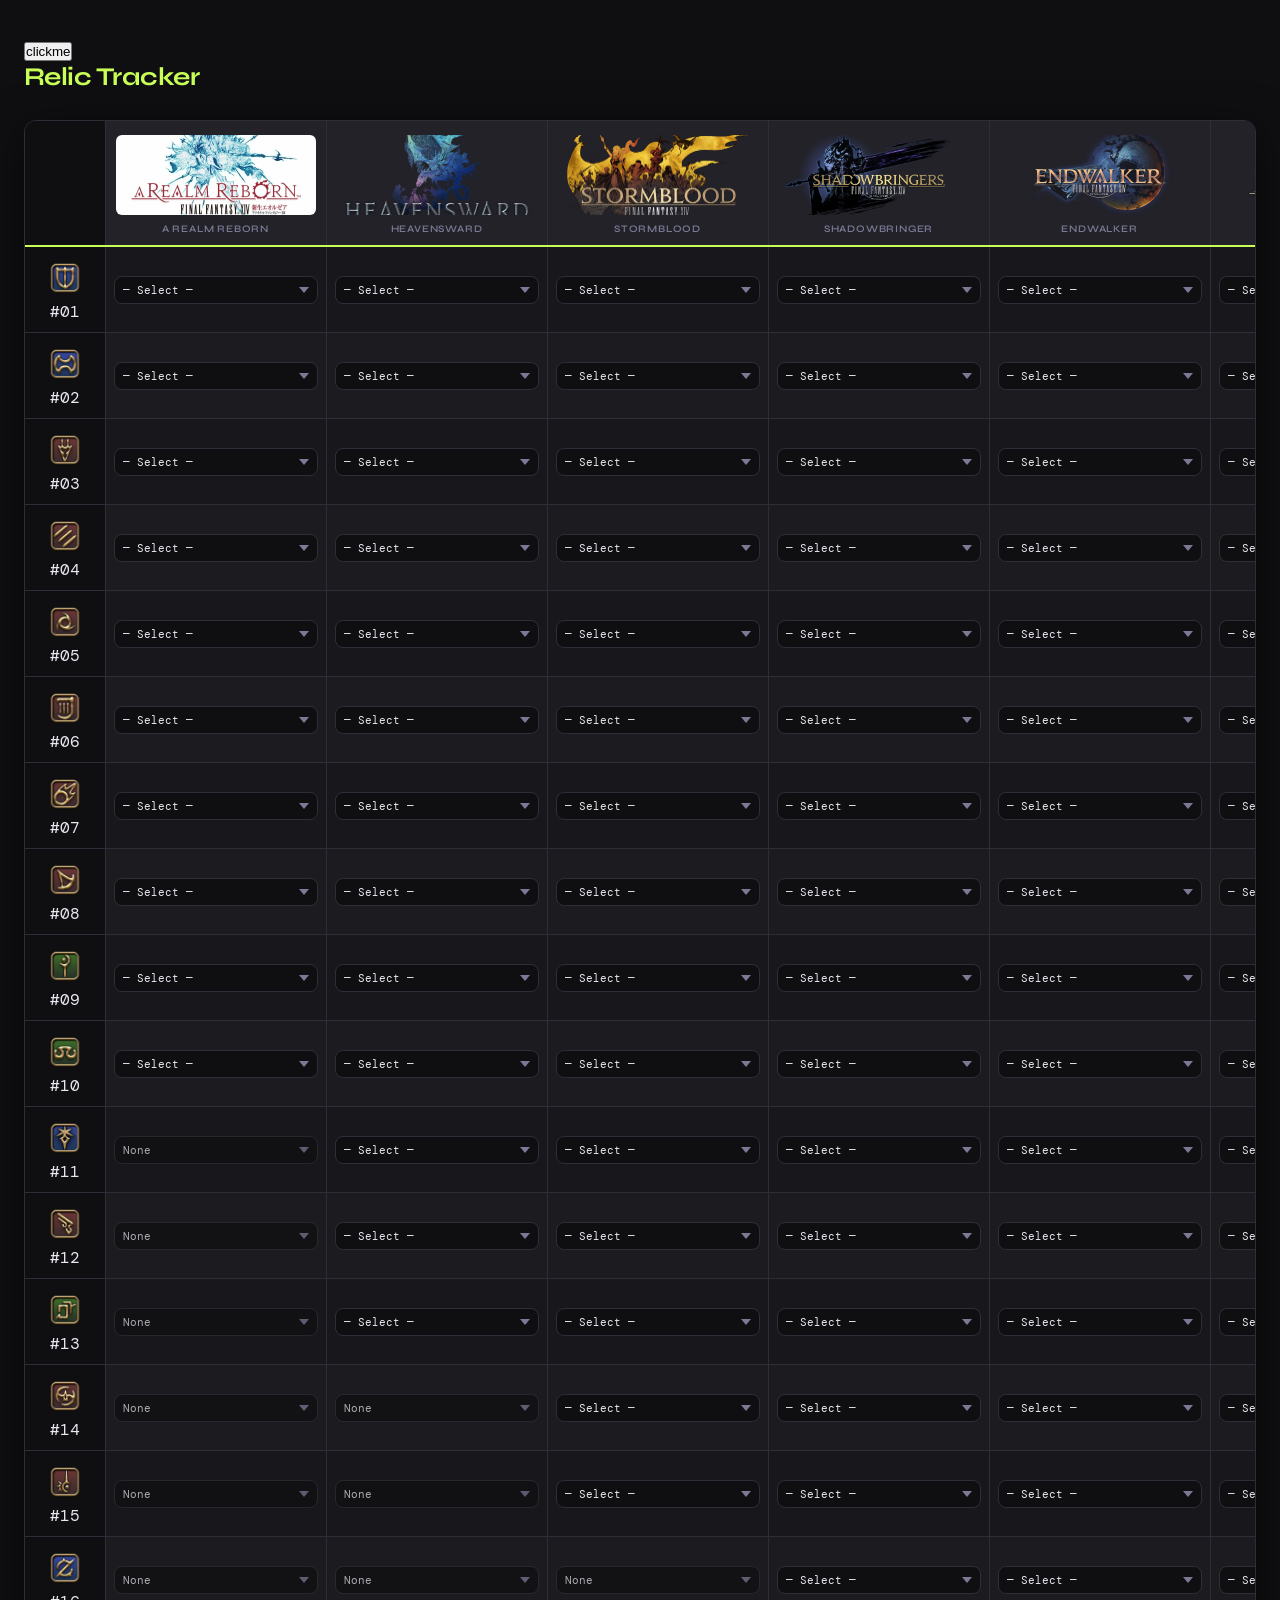
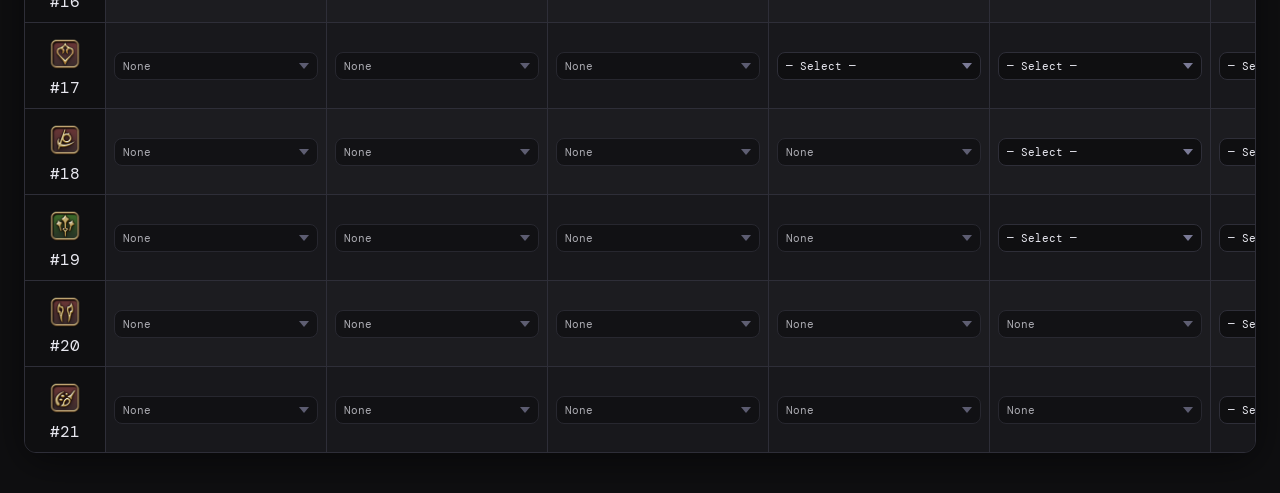
==== index.html @ 5024ab7c "fixed scope issues" ====
<!DOCTYPE html>
<html lang="en">
<head>
	<link rel="stylesheet" href="./style.css">
    <meta charset="UTF-8" />
    <meta name="viewport" content="width=device-width, initial-scale=1.0"/>
    <title>Relic Tracker</title>
    <script type="module" src="./script/script.js"></script>
    <link href="https://fonts.googleapis.com/css2?family=DM+Mono:wght@400;500&family=Syne:wght@600;700&display=swap" rel="stylesheet"/>
</head>
<body>

<input id="clickMe" type="button" value="clickme" onclick="getStepsCount(1)">
<img id="testimg"/>
<h1>Relic Tracker</h1>

<div class="table-wrapper">
  <table id="tracker">
    <thead>
      <tr>
        <th class="corner"></th>
        <th class="img-header">
          <div class="header-img-container">
            <img src="./resources/img/Expansions/ARR.jpg">
            <span class="header-label">A Realm Reborn</span>
          </div>
        </th>
        <th class="img-header">
          <div class="header-img-container">
            <img src="./resources/img/Expansions/HW.png">
            <span class="header-label">Heavensward</span>
          </div>
        </th>
        <th class="img-header">
          <div class="header-img-container">
            <img src="./resources/img/Expansions/SB.png">
            <span class="header-label">StormBlood</span>
          </div>
        </th>
        <th class="img-header">
          <div class="header-img-container">
            <img src="./resources/img/Expansions/ShB.png">
            <span class="header-label">ShadowBringer</span>
          </div>
        </th>
        <th class="img-header">
          <div class="header-img-container">
            <img src="./resources/img/Expansions/EW.png">
            <span class="header-label">EndWalker</span>
          </div>
        </th>
        <th class="img-header">
          <div class="header-img-container">
            <img src="./resources/img/Expansions/DT.png">
            <span class="header-label">DawnTrail</span>
          </div>
        </th>
      </tr>
    </thead>
    <tbody>

      <!-- ROW 01 -->
      <tr>
        <td class="row-img-cell">
          <img src="./resources/img/FFXIVIconsJobIcons/Job/Paladin.png" <span="" class="row-num">#01
        </td>
        <td class="dropdown-cell">
          <select class="ARR">
			<option value="" disabled="" selected="">— Select —</option>
			<option value="curtana">Curtana (iL 80)</option>
			<option value="curtana_zenith">Curtana Zenith (iL 90)</option>
			<option value="curtana_atma">Curtana Atma (iL 100)</option>
			<option value="curtana_animus">Curtana Animus (iL 100)</option>
			<option value="curtana_novus">Curtana Novus (iL 110)</option>
			<option value="curtana_nexus">Curtana Nexus (iL 115)</option>
			<option value="excalibur">Excalibur (iL 125)</option>
			<option value="excalibur_zeta">Excalibur Zeta (iL 135)</option>
          </select>
        </td>
        <td class="dropdown-cell">
          <select class="HW">
            <option value="" disabled="" selected="">— Select —</option>
			<option value="animated_hauteclaire">Animated Hauteclaire (iL 170)</option>
			<option value="hauteclaire_awoken">Hauteclaire Awoken (iL 200)</option>
			<option value="almace">Almace (iL 210)</option>
			<option value="almace_hyperconductive">Almace Hyperconductive (iL 230)</option>
			<option value="almace_reconditioned">Almace Reconditioned (iL 240)</option>
			<option value="almace_sharpened">Almace Sharpened (iL 260)</option>
			<option value="almace_complete">Almace Complete (iL 270)</option>
			<option value="aettir_lux">Aettir Lux (iL 275)</option>
          </select>
        </td>
        <td class="dropdown-cell">
          <select class="SB">
            <option value="" disabled="" selected="">— Select —</option>
            <option value="antiquated_galatyn">Antiquated Galatyn (iL 290)</option>
			<option value="galatyn">Galatyn (iL 290)</option>
			<option value="galatyn_1">Galatyn +1 (iL 300)</option>
			<option value="galatyn_2">Galatyn +2 (iL 300)</option>
			<option value="galatyn_anemos">Galatyn Anemos (iL 350)</option>
			<option value="galatyn_pagos">Galatyn Pagos (iL 360)</option>
			<option value="galatyn_pagos_1">Galatyn Pagos +1 (iL 360)</option>
			<option value="galatyn_elemental">Galatyn Elemental (iL 370)</option>
			<option value="galatyn_elemental_1">Galatyn Elemental +1 (iL 380)</option>
			<option value="galatyn_elemental_2">Galatyn Elemental +2 (iL 380)</option>
			<option value="galatyn_pyros">Galatyn Pyros (iL 385)</option>
			<option value="hydatos_sword">Hydatos Sword (iL 390)</option>
			<option value="hydatos_sword_1">Hydatos Sword +1 (iL 390)</option>
			<option value="antea_eureka">Antea Eureka (iL 395)</option>
			<option value="antea">Antea (iL 405)</option>
			<option value="antea_physeos">Antea Physeos (iL 410)</option>
          </select>
        </td>
        <td class="dropdown-cell">
          <select class="ShB">
            <option value="" disabled="" selected="">— Select —</option>
			<option value="resistance_bastard_sword">Resistance Bastard Sword (iL 485)</option>
			<option value="augmented_resistance_bastard_sword">Augmented Resistance Bastard Sword (iL 500)</option>
			<option value="recollection_bastard_sword">Recollection Bastard Sword (iL 500)</option>
			<option value="laws_order_bastard_sword">Law's Order Bastard Sword (iL 510)</option>
			<option value="augmented_laws_order_bastard_sword">Augmented Law's Order Bastard Sword (iL 515)</option>
			<option value="blades_honor">Blade's Honor (iL 535)</option>
          </select>
        </td>
        <td class="dropdown-cell">
          <select class="EW">
            <option value="" disabled="" selected="">— Select —</option>
			<option value="manderville_sword">Manderville Sword (iL 615)</option>
			<option value="amazing_manderville_sword">Amazing Manderville Sword (iL 630)</option>
			<option value="majestic_manderville_sword">Majestic Manderville Sword (iL 645)</option>
			<option value="mandervillous_sword">Mandervillous Sword (iL 665)</option>
          </select>
        </td>
        <td class="dropdown-cell">
          <select class="DT">
            <option value="" disabled="" selected="">— Select —</option>
			<option value="phantom_sword_penumbrae">Phantom Sword Penumbrae (iL 745)</option>
			<option value="phantom_sword_umbrae">Phantom Sword Umbrae (iL 760)</option>
			<option value="phantom_sword_obscurum">Phantom Sword Obscurum (iL 775)</option>

          </select>
        </td>
      </tr>

  <!-- ROW 02 -->
  <tr>
	<td class="row-img-cell">
	  <img src="./resources/img/FFXIVIconsJobIcons/Job/Warrior.png" <span="" class="row-num">#02
	</td>
	<td class="dropdown-cell">
	  <select class="ARR">
			<option value="" disabled="" selected="">— Select —</option>
			<option value="bravura">Bravura (iL 80)</option>
			<option value="bravura_zenith">Bravura Zenith (iL 90)</option>
			<option value="bravura_atma">Bravura Atma (iL 100)</option>
			<option value="bravura_animus">Bravura Animus (iL 100)</option>
			<option value="bravura_novus">Bravura Novus (iL 110)</option>
			<option value="bravura_nexus">Bravura Nexus (iL 115)</option>
			<option value="ragnarok">Ragnarok (iL 125)</option>
			<option value="ragnarok_zeta">Ragnarok Zeta (iL 135)</option>
		</select>
	</td>
	<td class="dropdown-cell">
		<select class="HW">
			<option value="" disabled="" selected="">— Select —</option>
			<option value="animated_parashu">Animated Parashu (iL 170)</option>
			<option value="parashu_awoken">Parashu Awoken (iL 200)</option>
			<option value="verethragna">Verethragna (iL 210)</option>
			<option value="verethragna_hyperconductive">Verethragna Hyperconductive (iL 230)</option>
			<option value="verethragna_reconditioned">Verethragna Reconditioned (iL 240)</option>
			<option value="verethragna_sharpened">Verethragna Sharpened (iL 260)</option>
			<option value="verethragna_complete">Verethragna Complete (iL 270)</option>
			<option value="verethragna_lux">Verethragna Lux (iL 275)</option>
		</select>
	</td>
	<td class="dropdown-cell">
		<select class="SB">
			<option value="" disabled="" selected="">— Select —</option>
			<option value="antiquated_farsha">Antiquated Farsha (iL 290)</option>
			<option value="farsha">Farsha (iL 290)</option>
			<option value="farsha_1">Farsha +1 (iL 300)</option>
			<option value="farsha_2">Farsha +2 (iL 300)</option>
			<option value="farsha_anemos">Farsha Anemos (iL 350)</option>
			<option value="farsha_pagos">Farsha Pagos (iL 360)</option>
			<option value="farsha_pagos_1">Farsha Pagos +1 (iL 360)</option>
			<option value="farsha_elemental">Farsha Elemental (iL 370)</option>
			<option value="farsha_elemental_1">Farsha Elemental +1 (iL 380)</option>
			<option value="farsha_elemental_2">Farsha Elemental +2 (iL 380)</option>
			<option value="farsha_pyros">Farsha Pyros (iL 385)</option>
			<option value="farsha_hydatos">Farsha Hydatos (iL 390)</option>
			<option value="farsha_hydatos_1">Farsha Hydatos +1 (iL 390)</option>
			<option value="chamunda_eureka">Chamunda Eureka (iL 395)</option>
			<option value="chamunda">Chamunda (iL 405)</option>
			<option value="chamunda_physeos">Chamunda Physeos (iL 410)</option>
		</select>
	</td>
	<td class="dropdown-cell">
		<select class="ShB">
			<option value="" disabled="" selected="">— Select —</option>
			<option value="skullrender">Skullrender (iL 485)</option>
			<option value="skullrender_augmented">Augmented Skullrender (iL 500)</option>
			<option value="skullrender_recollection">Skullrender Recollection (iL 500)</option>
			<option value="laws_order_labrys">Law's Order Labrys (iL 510)</option>
			<option value="augmented_laws_order_labrys">Augmented Law's Order Labrys (iL 515)</option>
			<option value="blades_valor">Blade's Valor (iL 535)</option>
		</select>
	</td>
	<td class="dropdown-cell">
		<select class="EW">
			<option value="" disabled="" selected="">— Select —</option>
			<option value="manderville_axe">Manderville Axe (iL 615)</option>
			<option value="amazing_manderville_axe">Amazing Manderville Axe (iL 630)</option>
			<option value="majestic_manderville_bardiche">Majestic Manderville Bardiche (iL 645)</option>
			<option value="mandervillous_bardiche">Mandervillous Bardiche (iL 665)</option>
		</select>
	</td>
	<td class="dropdown-cell">
		<select class="DT">
			<option value="" disabled="" selected="">— Select —</option>
			<option value="phantom_bardiche_penumbrae">Phantom Bardiche Penumbrae (iL 745)</option>
			<option value="phantom_bardiche_umbrae">Phantom Bardiche Umbrae (iL 760)</option>
			<option value="phantom_bardiche_obscurum">Phantom Bardiche Obscurum (iL 775)</option>
	  </select>
	</td>
  </tr>

      <!-- ROW 03 -->
      <tr>
        <td class="row-img-cell">
          <img src="./resources/img/FFXIVIconsJobIcons/Job/Dragoon.png" <span="" class="row-num">#03
        </td>
        <td class="dropdown-cell">
          <select class="ARR">
            <option value="" disabled="" selected="">— Select —</option>
			<option value="Gae Bolg"> Gae Bolg </option>
			<option value="Gae Bolg Zenith"> Gae Bolg Zenith </option>
			<option value="Gae Bolg Atma"> Gae Bolg Atma </option>
			<option value="Gae Bolg Animus"> Gae Bolg Animus </option>
			<option value="Gae Bolg Novus"> Gae Bolg Novus </option>
			<option value="Gae Bolg Nexus"> Gae Bolg Nexus </option>
			<option value="Longinus"> Longinus </option>
			<option value="Longinus Zeta"> Longinus Zeta </option>
          </select>
        </td>
        <td class="dropdown-cell">
          <select class="HW">
            <option value="" disabled="" selected="">— Select —</option>
			<option value="Rhongomiant"> Rhongomiant </option>
			<option value="Hyperconductive Rhongomiant"> Hyperconductive Rhongomiant </option>
			<option value="Trident of the Overlord"> Trident of the Overlord </option>
			<option value="Sharpened Trident of the Overlord"> Sharpened Trident of the Overlord </option>
			<option value="Areadbhar"> Areadbhar </option>
			<option value="Areadbhar Lux"> Areadbhar Lux </option>
          </select>
        </td>
        <td class="dropdown-cell">
		  <select class="SB">
            <option value="" disabled="" selected="">— Select —</option>
			<option value="Elemental Lance"> Elemental Lance </option>
			<option value="Elemental Lance +1"> Elemental Lance +1 </option>
			<option value="Elemental Lance +2"> Elemental Lance +2 </option>
			<option value="Pyros Lance"> Pyros Lance </option>
			<option value="Hydatos Lance"> Hydatos Lance </option>
			<option value="Hydatos Lance +1"> Hydatos Lance +1 </option>
			<option value="Daboya"> Daboya </option>
			<option value="Daboya Eureka"> Daboya Eureka </option>
			<option value="Daboya Physeos"> Daboya Physeos </option>
		  </select>
        </td>
        <td class="dropdown-cell">
          <select class="ShB">
            <option value="" disabled="" selected="">— Select —</option>
			<option value="Dreizack"> Dreizack </option>
			<option value="Augmented Dreizack"> Augmented Dreizack </option>
			<option value="Dreizack Recollection"> Dreizack Recollection </option>
			<option value="Law's Order Spear"> Law's Order Spear </option>
			<option value="Augmented Law's Order Spear"> Augmented Law's Order Spear </option>
			<option value="Blade's Glory"> Blade's Glory </option>
          </select>
        </td>
        <td class="dropdown-cell">
          <select class="EW">
            <option value="" disabled="" selected="">— Select —</option>
			<option value="Manderville Spear"> Manderville Spear </option>
			<option value="Amazing Manderville Spear"> Amazing Manderville Spear </option>
			<option value="Majestic Manderville Spear"> Majestic Manderville Spear </option>
			<option value="Mandervillous Trident"> Mandervillous Trident </option>
          </select>
        </td>
        <td class="dropdown-cell">
          <select class="DT">
            <option value="" disabled="" selected="">— Select —</option>
			<option value="Phantom Spear Umbrae"> Phantom Spear Umbrae </option>
			<option value="Phantom Spear Penumbrae"> Phantom Spear Penumbrae </option>
			<option value="Phantom Fork Obscurum"> Phantom Fork Obscurum </option>
          </select>
        </td>
      </tr>

      <!-- ROW 04 -->
      <tr>
        <td class="row-img-cell">
          <img src="./resources/img/FFXIVIconsJobIcons/Job/Monk.png" <span="" class="row-num">#04
        </td>
        <td class="dropdown-cell">
          <select class="ARR">
            <option value="" disabled="" selected="">— Select —</option>
			<option value="Sphairai"> Sphairai </option>
			<option value="Sphairai Zenith"> Sphairai Zenith </option>
			<option value="Sphairai Atma"> Sphairai Atma </option>
			<option value="Sphairai Animus"> Sphairai Animus </option>
			<option value="Sphairai Novus"> Sphairai Novus </option>
			<option value="Sphairai Nexus"> Sphairai Nexus </option>
			<option value="Kaiser Knuckles"> Kaiser Knuckles </option>
			<option value="Kaiser Knuckles Zeta"> Kaiser Knuckles Zeta </option>
          </select>
        </td>
        <td class="dropdown-cell">
          <select class="HW">
            <option value="" disabled="" selected="">— Select —</option>
			<option value="Verethragna"> Verethragna </option>
			<option value="Hyperconductive Verethragna"> Hyperconductive Verethragna </option>
			<option value="Sultan's Fists"> Sultan's Fists </option>
			<option value="Sharpened Sultan's Fists"> Sharpened Sultan's Fists </option>
			<option value="Nyepels"> Nyepels </option>
			<option value="Nyepels Lux"> Nyepels Lux </option>
          </select>
        </td>
        <td class="dropdown-cell">
          <select class="SB">
            <option value="" disabled="" selected="">— Select —</option>
			<option value="Elemental Knuckles"> Elemental Knuckles </option>
			<option value="Elemental Knuckles +1"> Elemental Knuckles +1 </option>
			<option value="Elemental Knuckles +2"> Elemental Knuckles +2 </option>
			<option value="Pyros Knuckles"> Pyros Knuckles </option>
			<option value="Hydatos Knuckles"> Hydatos Knuckles </option>
			<option value="Hydatos Knuckles +1"> Hydatos Knuckles +1 </option>
			<option value="Dumuzis"> Dumuzis </option>
			<option value="Dumuzis Eureka"> Dumuzis Eureka </option>
			<option value="Dumuzis Physeos"> Dumuzis Physeos </option>
          </select>
        </td>
        <td class="dropdown-cell">
          <select class="ShB">
            <option value="" disabled="" selected="">— Select —</option>
			<option value="Samsara"> Samsara </option>
			<option value="Augmented Samsara"> Augmented Samsara </option>
			<option value="Samsara Recollection"> Samsara Recollection </option>
			<option value="Law's Order Knuckles"> Law's Order Knuckles </option>
			<option value="Augmented Law's Order Knuckles"> Augmented Law's Order Knuckles </option>
			<option value="Blade's Serenity"> Blade's Serenity </option>
          </select>
        </td>
        <td class="dropdown-cell">
          <select class="EW">
            <option value="" disabled="" selected="">— Select —</option>
			<option value="Manderville Knuckles"> Manderville Knuckles </option>
			<option value="Amazing Manderville Knuckles"> Amazing Manderville Knuckles </option>
			<option value="Majestic Manderville Fists"> Majestic Manderville Fists </option>
			<option value="Mandervillous Fists"> Mandervillous Fists </option>
          </select>
        </td>
        <td class="dropdown-cell">
          <select class="DT">
            <option value="" disabled="" selected="">— Select —</option>
			<option value="Phantom Knuckles Umbrae"> Phantom Knuckles Umbrae </option>
			<option value="Phantom Knuckles Penumbrae"> Phantom Knuckles Penumbrae </option>
			<option value="Phantom Jamadhars Obscurum"> Phantom Jamadhars Obscurum </option>
          </select>
        </td>
      </tr>

      <!-- ROW 05 -->
      <tr>
        <td class="row-img-cell">
          <img src="./resources/img/FFXIVIconsJobIcons/Job/Ninja.png" <span="" class="row-num">#05
        </td>
        <td class="dropdown-cell">
          <select class="ARR">
            <option value="" disabled="" selected="">— Select —</option>
			<option value="Yoshimitsu"> Yoshimitsu </option>
			<option value="Yoshimitsu Zenith"> Yoshimitsu Zenith </option>
			<option value="Yoshimitsu Atma"> Yoshimitsu Atma </option>
			<option value="Yoshimitsu Animus"> Yoshimitsu Animus </option>
			<option value="Yoshimitsu Novus"> Yoshimitsu Novus </option>
			<option value="Yoshimitsu Nexus"> Yoshimitsu Nexus </option>
			<option value="Sasuke's Blades"> Sasuke's Blades </option>
			<option value="Sasuke's Blades Zeta"> Sasuke's Blades Zeta </option>
          </select>
        </td>
        <td class="dropdown-cell">
          <select class="HW">
            <option value="" disabled="" selected="">— Select —</option>
			<option value="Kannagi"> Kannagi </option>
			<option value="Hyperconductive Kannagi"> Hyperconductive Kannagi </option>
			<option value="Spurs of the Thorn Prince"> Spurs of the Thorn Prince </option>
			<option value="Sharpened Spurs of the Thorn Prince"> Sharpened Spurs of the Thorn Prince </option>
			<option value="Sandungs"> Sandungs </option>
			<option value="Sandungs Lux"> Sandungs Lux </option>
          </select>
        </td>
        <td class="dropdown-cell">
          <select class="SB">
            <option value="" disabled="" selected="">— Select —</option>
			<option value="Elemental Knives"> Elemental Knives </option>
			<option value="Elemental Knives +1"> Elemental Knives +1 </option>
			<option value="Elemental Knives +2"> Elemental Knives +2 </option>
			<option value="Pyros Knives"> Pyros Knives </option>
			<option value="Hydatos Knives"> Hydatos Knives </option>
			<option value="Hydatos Knives +1"> Hydatos Knives +1 </option>
			<option value="Kasasagi"> Kasasagi </option>
			<option value="Kasasagi Eureka"> Kasasagi Eureka </option>
			<option value="Kasasagi Physeos"> Kasasagi Physeos </option>
          </select>
        </td>
        <td class="dropdown-cell">
          <select class="ShB">
            <option value="" disabled="" selected="">— Select —</option>
			<option value="Honeshirazu"> Honeshirazu </option>
			<option value="Augmented Honeshirazu"> Augmented Honeshirazu </option>
			<option value="Honeshirazu Recollection"> Honeshirazu Recollection </option>
			<option value="Law's Order Knives"> Law's Order Knives </option>
			<option value="Augmented Law's Order Knives"> Augmented Law's Order Knives </option>
			<option value="Blade's Subtlety"> Blade's Subtlety </option>
          </select>
        </td>
        <td class="dropdown-cell">
          <select class="EW">
            <option value="" disabled="" selected="">— Select —</option>
			<option value="Manderville Knives"> Manderville Knives </option>
			<option value="Amazing Manderville Knives"> Amazing Manderville Knives </option>
			<option value="Majestic Manderville Knives"> Majestic Manderville Knives </option>
			<option value="Mandervillous Knives"> Mandervillous Knives </option>
          </select>
        </td>
        <td class="dropdown-cell">
          <select class="DT">
            <option value="" disabled="" selected="">— Select —</option>
			<option value="Phantom Cleavers Umbrae"> Phantom Cleavers Umbrae </option>
			<option value="Phantom Cleavers Penumbrae"> Phantom Cleavers Penumbrae </option>
			<option value="Phantom Khukuri Obscurum"> Phantom Khukuri Obscurum </option>
          </select>
        </td>
      </tr>

      <!-- ROW 06 -->
      <tr>
        <td class="row-img-cell">
          <img src="./resources/img/FFXIVIconsJobIcons/Job/Bard.png" <span="" class="row-num">#06
        </td>
        <td class="dropdown-cell">
          <select class="ARR">
            <option value="" disabled="" selected="">— Select —</option>
			<option value="Artemis Bow"> Artemis Bow </option>
			<option value="Artemis Bow Zenith"> Artemis Bow Zenith </option>
			<option value="Artemis Bow Atma"> Artemis Bow Atma </option>
			<option value="Artemis Bow Animus"> Artemis Bow Animus </option>
			<option value="Artemis Bow Novus"> Artemis Bow Novus </option>
			<option value="Artemis Bow Nexus"> Artemis Bow Nexus </option>
			<option value="Yoichi Bow"> Yoichi Bow </option>
			<option value="Yoichi Bow Zeta"> Yoichi Bow Zeta </option>
          </select>
        </td>
        <td class="dropdown-cell">
          <select class="HW">
            <option value="" disabled="" selected="">— Select —</option>
			<option value="Gandiva"> Gandiva </option>
			<option value="Hyperconductive Gandiva"> Hyperconductive Gandiva </option>
			<option value="Bow of the Autarch"> Bow of the Autarch </option>
			<option value="Sharpened Bow of the Autarch"> Sharpened Bow of the Autarch </option>
			<option value="Terpander"> Terpander </option>
			<option value="Terpander Lux"> Terpander Lux </option>
          </select>
        </td>
        <td class="dropdown-cell">
          <select class="SB">
            <option value="" disabled="" selected="">— Select —</option>
			<option value="Elemental Harp Bow"> Elemental Harp Bow </option>
			<option value="Elemental Harp Bow +1"> Elemental Harp Bow +1 </option>
			<option value="Elemental Harp Bow +2"> Elemental Harp Bow +2 </option>
			<option value="Pyros Harp Bow"> Pyros Harp Bow </option>
			<option value="Hydatos Harp Bow"> Hydatos Harp Bow </option>
			<option value="Hydatos Harp Bow +1"> Hydatos Harp Bow +1 </option>
			<option value="Circinae"> Circinae </option>
			<option value="Circinae Eureka"> Circinae Eureka </option>
			<option value="Circinae Physeos"> Circinae Physeos </option>
          </select>
        </td>
        <td class="dropdown-cell">
          <select class="ShB">
            <option value="" disabled="" selected="">— Select —</option>
			<option value="Brilliance"> Brilliance </option>
			<option value="Augmented Brilliance"> Augmented Brilliance </option>
			<option value="Brilliance Recollection"> Brilliance Recollection </option>
			<option value="Law's Order Composite Bow"> Law's Order Composite Bow </option>
			<option value="Augmented Law's Order Composite Bow"> Augmented Law's Order Composite Bow </option>
			<option value="Blade's Muse"> Blade's Muse </option>
          </select>
        </td>
        <td class="dropdown-cell">
          <select class="EW">
            <option value="" disabled="" selected="">— Select —</option>
			<option value="Manderville Harp Bow"> Manderville Harp Bow </option>
			<option value="Amazing Manderville Harp Bow"> Amazing Manderville Harp Bow </option>
			<option value="Majestic Manderville Harp Bow"> Majestic Manderville Harp Bow </option>
			<option value="Mandervillous Compound Bow"> Mandervillous Compound Bow </option>
          </select>
        </td>
        <td class="dropdown-cell">
          <select class="DT">
            <option value="" disabled="" selected="">— Select —</option>
			<option value="Phantom Harp Bow Umbrae"> Phantom Harp Bow Umbrae </option>
			<option value="Phantom Harp Bow Penumbrae"> Phantom Harp Bow Penumbrae </option>
			<option value="Phantom Longbow Obscurum"> Phantom Longbow Obscurum </option>
          </select>
        </td>
      </tr>

      <!-- ROW 07 -->
      <tr>
        <td class="row-img-cell">
          <img src="./resources/img/FFXIVIconsJobIcons/Job/BlackMage.png" <span="" class="row-num">#07
        </td>
        <td class="dropdown-cell">
          <select class="ARR">
            <option value="" disabled="" selected="">— Select —</option>
			<option value="Stardust Rod"> Stardust Rod </option>
			<option value="Stardust Rod Zenith"> Stardust Rod Zenith </option>
			<option value="Stardust Rod Atma"> Stardust Rod Atma </option>
			<option value="Stardust Rod Animus"> Stardust Rod Animus </option>
			<option value="Stardust Rod Novus"> Stardust Rod Novus </option>
			<option value="Stardust Rod Nexus"> Stardust Rod Nexus </option>
			<option value="Lilith Rod"> Lilith Rod </option>
			<option value="Lilith Rod Zeta"> Lilith Rod Zeta </option>
          </select>
        </td>
        <td class="dropdown-cell">
          <select class="HW">
            <option value="" disabled="" selected="">— Select —</option>
			<option value="Hvergelmir"> Hvergelmir </option>
			<option value="Hyperconductive Hvergelmir"> Hyperconductive Hvergelmir </option>
			<option value="Rod of the Black Khan"> Rod of the Black Khan </option>
			<option value="Sharpened Rod of the Black Khan"> Sharpened Rod of the Black Khan </option>
			<option value="Kaladanda"> Kaladanda </option>
			<option value="Kaladanda Lux"> Kaladanda Lux </option>
          </select>
        </td>
        <td class="dropdown-cell">
          <select class="SB">
            <option value="" disabled="" selected="">— Select —</option>
			<option value="Elemental Rod"> Elemental Rod </option>
			<option value="Elemental Rod +1"> Elemental Rod +1 </option>
			<option value="Elemental Rod +2"> Elemental Rod +2 </option>
			<option value="Pyros Rod"> Pyros Rod </option>
			<option value="Hydatos Rod"> Hydatos Rod </option>
			<option value="Hydatos Rod +1"> Hydatos Rod +1 </option>
			<option value="Paikea"> Paikea </option>
			<option value="Paikea Eureka"> Paikea Eureka </option>
			<option value="Paikea Physeos"> Paikea Physeos </option>
          </select>
        </td>
        <td class="dropdown-cell">
          <select class="ShB">
            <option value="" disabled="" selected="">— Select —</option>
			<option value="Soulscourge"> Soulscourge </option>
			<option value="Augmented Soulscourge"> Augmented Soulscourge </option>
			<option value="Soulscourge Recollection"> Soulscourge Recollection </option>
			<option value="Law's Order Rod"> Law's Order Rod </option>
			<option value="Augmented Law's Order Rod"> Augmented Law's Order Rod </option>
			<option value="Blade's Fury"> Blade's Fury </option>
          </select>
        </td>
        <td class="dropdown-cell">
          <select class="EW">
            <option value="" disabled="" selected="">— Select —</option>
			<option value="Manderville Rod"> Manderville Rod </option>
			<option value="Amazing Manderville Rod"> Amazing Manderville Rod </option>
			<option value="Majestic Manderville Staff"> Majestic Manderville Staff </option>
			<option value="Mandervillous Rod"> Mandervillous Rod </option>
          </select>
        </td>
        <td class="dropdown-cell">
          <select class="DT">
            <option value="" disabled="" selected="">— Select —</option>
			<option value="Phantom Staff Umbrae"> Phantom Staff Umbrae </option>
			<option value="Phantom Staff Penumbrae"> Phantom Staff Penumbrae </option>
			<option value="Phantom Longpole Obscurum"> Phantom Longpole Obscurum </option>
          </select>
        </td>
      </tr>

      <!-- ROW 08 -->
      <tr>
        <td class="row-img-cell">
          <img src="./resources/img/FFXIVIconsJobIcons/Job/Summoner.png" <span="" class="row-num">#08
        </td>
        <td class="dropdown-cell">
          <select class="ARR">
            <option value="" disabled="" selected="">— Select —</option>
			<option value="The Veil of Wiyu"> The Veil of Wiyu </option>
			<option value="The Veil of Wiyu Zenith"> The Veil of Wiyu Zenith </option>
			<option value="The Veil of Wiyu Atma"> The Veil of Wiyu Atma </option>
			<option value="The Veil of Wiyu Animus"> The Veil of Wiyu Animus </option>
			<option value="The Veil of Wiyu Novus"> The Veil of Wiyu Novus </option>
			<option value="The Veil of Wiyu Nexus"> The Veil of Wiyu Nexus </option>
			<option value="Apocalypse"> Apocalypse </option>
			<option value="Apocalypse Zeta"> Apocalypse Zeta </option>
          </select>
        </td>
        <td class="dropdown-cell">
          <select class="HW">
            <option value="" disabled="" selected="">— Select —</option>
			<option value="Draconomicon"> Draconomicon </option>
			<option value="Hyperconductive Draconomicon"> Hyperconductive Draconomicon </option>
			<option value="Book of the Mad Queen"> Book of the Mad Queen </option>
			<option value="Sharpened Book of the Mad Queen"> Sharpened Book of the Mad Queen </option>
			<option value="Mimesis"> Mimesis </option>
			<option value="Mimesis Lux"> Mimesis Lux </option>
          </select>
        </td>
        <td class="dropdown-cell">
          <select class="SB">
            <option value="" disabled="" selected="">— Select —</option>
			<option value="Elemental Grimoire"> Elemental Grimoire </option>
			<option value="Elemental Grimoire +1"> Elemental Grimoire +1 </option>
			<option value="Elemental Grimoire +2"> Elemental Grimoire +2 </option>
			<option value="Pyros Grimoire"> Pyros Grimoire </option>
			<option value="Hydatos Grimoire"> Hydatos Grimoire </option>
			<option value="Hydatos Grimoire +1"> Hydatos Grimoire +1 </option>
			<option value="Tuah"> Tuah </option>
			<option value="Tuah Eureka"> Tuah Eureka </option>
			<option value="Tuah Physeos"> Tuah Physeos </option>
          </select>
        </td>
        <td class="dropdown-cell">
          <select class="ShB">
            <option value="" disabled="" selected="">— Select —</option>
			<option value="Espiritus"> Espiritus </option>
			<option value="Augmented Espiritus"> Augmented Espiritus </option>
			<option value="Espiritus Recollection"> Espiritus Recollection </option>
			<option value="Law's Order Index"> Law's Order Index </option>
			<option value="Augmented Law's Order Index"> Augmented Law's Order Index </option>
			<option value="Blade's Acumen"> Blade's Acumen </option>
          </select>
        </td>
        <td class="dropdown-cell">
          <select class="EW">
            <option value="" disabled="" selected="">— Select —</option>
			<option value="Manderville Index"> Manderville Index </option>
			<option value="Amazing Manderville Index"> Amazing Manderville Index </option>
			<option value="Majestic Manderville Index"> Majestic Manderville Index </option>
			<option value="Mandervillous Index"> Mandervillous Index </option>
          </select>
        </td>
        <td class="dropdown-cell">
          <select class="DT">
            <option value="" disabled="" selected="">— Select —</option>
			<option value="Phantom Index Umbrae"> Phantom Index Umbrae </option>
			<option value="Phantom Index Penumbrae"> Phantom Index Penumbrae </option>
			<option value="Phantom Index Obscurum"> Phantom Index Obscurum </option>
          </select>
        </td>
      </tr>

      <!-- ROW 09 -->
      <tr>
        <td class="row-img-cell">
          <img src="./resources/img/FFXIVIconsJobIcons/Job/WhiteMage.png" <span="" class="row-num">#09
        </td>
        <td class="dropdown-cell">
          <select class="ARR">
            <option value="" disabled="" selected="">— Select —</option>
			<option value="Thyrus"> Thyrus </option>
			<option value="Thyrus Zenith"> Thyrus Zenith </option>
			<option value="Thyrus Atma"> Thyrus Atma </option>
			<option value="Thyrus Animus"> Thyrus Animus </option>
			<option value="Thyrus Novus"> Thyrus Novus </option>
			<option value="Thyrus Nexus"> Thyrus Nexus </option>
			<option value="Nirvana"> Nirvana </option>
			<option value="Nirvana Zeta"> Nirvana Zeta </option>
          </select>
        </td>
        <td class="dropdown-cell">
          <select class="HW">
            <option value="" disabled="" selected="">— Select —</option>
			<option value="Majestas"> Majestas </option>
			<option value="Hyperconductive Majestas"> Hyperconductive Majestas </option>
			<option value="Cane of the White Tsar"> Cane of the White Tsar </option>
			<option value="Sharpened Cane of the White Tsar"> Sharpened Cane of the White Tsar </option>
			<option value="Sindri"> Sindri </option>
			<option value="Sindri Lux"> Sindri Lux </option>
          </select>
        </td>
        <td class="dropdown-cell">
          <select class="SB">
            <option value="" disabled="" selected="">— Select —</option>
			<option value="Elemental Cane"> Elemental Cane </option>
			<option value="Elemental Cane +1"> Elemental Cane +1 </option>
			<option value="Elemental Cane +2"> Elemental Cane +2 </option>
			<option value="Pyros Cane"> Pyros Cane </option>
			<option value="Hydatos Cane"> Hydatos Cane </option>
			<option value="Hydatos Cane +1"> Hydatos Cane +1 </option>
			<option value="Rose Couverte"> Rose Couverte </option>
			<option value="Rose Couverte Eureka"> Rose Couverte Eureka </option>
			<option value="Rose Couverte Physeos"> Rose Couverte Physeos </option>
          </select>
        </td>
        <td class="dropdown-cell">
          <select class="ShB">
            <option value="" disabled="" selected="">— Select —</option>
			<option value="Ingrimm"> Ingrimm </option>
			<option value="Augmented Ingrimm"> Augmented Ingrimm </option>
			<option value="Ingrimm Recollection"> Ingrimm Recollection </option>
			<option value="Law's Order Cane"> Law's Order Cane </option>
			<option value="Augmented Law's Order Cane"> Augmented Law's Order Cane </option>
			<option value="Blade's Mercy"> Blade's Mercy </option>
          </select>
        </td>
        <td class="dropdown-cell">
          <select class="EW">
            <option value="" disabled="" selected="">— Select —</option>
			<option value="Manderville Cane"> Manderville Cane </option>
			<option value="Amazing Manderville Cane"> Amazing Manderville Cane </option>
			<option value="Majestic Manderville Wand"> Majestic Manderville Wand </option>
			<option value="Mandervillous Cane"> Mandervillous Cane </option>
          </select>
        </td>
        <td class="dropdown-cell">
          <select class="DT">
            <option value="" disabled="" selected="">— Select —</option>
			<option value="Phantom Crook Umbrae"> Phantom Crook Umbrae </option>
			<option value="Phantom Crook Penumbrae"> Phantom Crook Penumbrae </option>
			<option value="Phantom Cane Obscurum"> Phantom Cane Obscurum </option>
          </select>
        </td>
      </tr>

      <!-- ROW 10 -->
      <tr>
        <td class="row-img-cell">
          <img src="./resources/img/FFXIVIconsJobIcons/Job/Scholar.png" <span="" class="row-num">#10
        </td>
        <td class="dropdown-cell">
          <select class="ARR">
            <option value="" disabled="" selected="">— Select —</option>
			<option value="Omnilex"> Omnilex </option>
			<option value="Omnilex Zenith"> Omnilex Zenith </option>
			<option value="Omnilex Atma"> Omnilex Atma </option>
			<option value="Omnilex Animus"> Omnilex Animus </option>
			<option value="Omnilex Novus"> Omnilex Novus </option>
			<option value="Omnilex Nexus"> Omnilex Nexus </option>
			<option value="Last Resort"> Last Resort </option>
			<option value="Last Resort Zeta"> Last Resort Zeta </option>
          </select>
        </td>
        <td class="dropdown-cell">
          <select class="HW">
            <option value="" disabled="" selected="">— Select —</option>
			<option value="Tetrabiblos"> Tetrabiblos </option>
			<option value="Hyperconductive Tetrabiblos"> Hyperconductive Tetrabiblos </option>
			<option value="Word of the Magnate"> Word of the Magnate </option>
			<option value="Sharpened Word of the Magnate"> Sharpened Word of the Magnate </option>
			<option value="Anabasis"> Anabasis </option>
			<option value="Anabasis Lux"> Anabasis Lux </option>
          </select>
        </td>
        <td class="dropdown-cell">
          <select class="SB">
            <option value="" disabled="" selected="">— Select —</option>
			<option value="Elemental Codex"> Elemental Codex </option>
			<option value="Elemental Codex +1"> Elemental Codex +1 </option>
			<option value="Elemental Codex +2"> Elemental Codex +2 </option>
			<option value="Pyros Codex"> Pyros Codex </option>
			<option value="Hydatos Codex"> Hydatos Codex </option>
			<option value="Hydatos Codex +1"> Hydatos Codex +1 </option>
			<option value="Jebat"> Jebat </option>
			<option value="Jebat Eureka"> Jebat Eureka </option>
			<option value="Jebat Physeos"> Jebat Physeos </option>
          </select>
        </td>
        <td class="dropdown-cell">
          <select class="ShB">
            <option value="" disabled="" selected="">— Select —</option>
			<option value="Akademos"> Akademos </option>
			<option value="Augmented Akademos"> Augmented Akademos </option>
			<option value="Akademos Recollection"> Akademos Recollection </option>
			<option value="Law's Order Codex"> Law's Order Codex </option>
			<option value="Augmented Law's Order Codex"> Augmented Law's Order Codex </option>
			<option value="Blade's Wisdom"> Blade's Wisdom </option>
          </select>
        </td>
        <td class="dropdown-cell">
          <select class="EW">
            <option value="" disabled="" selected="">— Select —</option>
			<option value="Manderville Codex"> Manderville Codex </option>
			<option value="Amazing Manderville Codex"> Amazing Manderville Codex </option>
			<option value="Majestic Manderville Codex"> Majestic Manderville Codex </option>
			<option value="Mandervillous Codex"> Mandervillous Codex </option>
          </select>
        </td>
        <td class="dropdown-cell">
          <select class="DT">
            <option value="" disabled="" selected="">— Select —</option>
			<option value="Phantom Codex Umbrae"> Phantom Codex Umbrae </option>
			<option value="Phantom Codex Penumbrae"> Phantom Codex Penumbrae </option>
			<option value="Phantom Codex Obscurum"> Phantom Codex Obscurum </option>
          </select>
        </td>
      </tr>

      <!-- ROW 11 -->
      <tr>
        <td class="row-img-cell">
          <img src="./resources/img/FFXIVIconsJobIcons/Job/DarkKnight.png" <span="" class="row-num">#11
        </td>
        <td class="dropdown-cell">
          <select disabled="" class="ARR">
            <option value="" disabled="" selected="">None</option>
          </select>
        </td>
        <td class="dropdown-cell">
          <select class="HW">
            <option value="" disabled="" selected="">— Select —</option>
			<option value="Nothung"> Nothung </option>
			<option value="Hyperconductive Nothung"> Hyperconductive Nothung </option>
			<option value="Guillotine of the Tyrant"> Guillotine of the Tyrant </option>
			<option value="Sharpened Guillotine of the Tyrant"> Sharpened Guillotine of the Tyrant </option>
			<option value="Cronus"> Cronus </option>
			<option value="Cronus Lux"> Cronus Lux </option>
          </select>
        </td>
        <td class="dropdown-cell">
          <select class="SB">
            <option value="" disabled="" selected="">— Select —</option>
			<option value="Elemental Guillotine"> Elemental Guillotine </option>
			<option value="Elemental Guillotine +1"> Elemental Guillotine +1 </option>
			<option value="Elemental Guillotine +2"> Elemental Guillotine +2 </option>
			<option value="Pyros Guillotine"> Pyros Guillotine </option>
			<option value="Hydatos Guillotine"> Hydatos Guillotine </option>
			<option value="Hydatos Guillotine +1"> Hydatos Guillotine +1 </option>
			<option value="Xiphias"> Xiphias </option>
			<option value="Xiphias Eureka"> Xiphias Eureka </option>
			<option value="Xiphias Physeos"> Xiphias Physeos </option>
          </select>
        </td>
        <td class="dropdown-cell">
          <select class="ShB">
            <option value="" disabled="" selected="">— Select —</option>
			<option value="Woeborn"> Woeborn </option>
			<option value="Augmented Woeborn"> Augmented Woeborn </option>
			<option value="Woeborn Recollection"> Woeborn Recollection </option>
			<option value="Law's Order Zweihander"> Law's Order Zweihander </option>
			<option value="Augmented Law's Order Zweihander"> Augmented Law's Order Zweihander </option>
			<option value="Blade's Justice"> Blade's Justice </option>
          </select>
        </td>
        <td class="dropdown-cell">
          <select class="EW">
            <option value="" disabled="" selected="">— Select —</option>
			<option value="Manderville Zweihander"> Manderville Zweihander </option>
			<option value="Amazing Manderville Zweihander"> Amazing Manderville Zweihander </option>
			<option value="Majestic Manderville Greatsword"> Majestic Manderville Greatsword </option>
			<option value="Mandervillous Greatsword"> Mandervillous Greatsword </option>
          </select>
        </td>
        <td class="dropdown-cell">
          <select class="DT">
            <option value="" disabled="" selected="">— Select —</option>
			<option value="Phantom Guillotine Umbrae"> Phantom Guillotine Umbrae </option>
			<option value="Phantom Guillotine Penumbrae"> Phantom Guillotine Penumbrae </option>
			<option value="Phantom Guillotine Obscurum"> Phantom Guillotine Obscurum </option>
          </select>
        </td>
      </tr>

      <!-- ROW 12 -->
      <tr>
        <td class="row-img-cell">
          <img src="./resources/img/FFXIVIconsJobIcons/Job/Machinist.png" <span="" class="row-num">#12
        </td>
        <td class="dropdown-cell">
          <select disabled="" class="ARR">
            <option value="" disabled="" selected="">None</option>
          </select>
        </td>
        <td class="dropdown-cell">
          <select class="HW">
            <option value="" disabled="" selected="">— Select —</option>
			<option value="Armageddon"> Armageddon </option>
			<option value="Hyperconductive Armageddon"> Hyperconductive Armageddon </option>
			<option value="Flame of the Dynast"> Flame of the Dynast </option>
			<option value="Sharpened Flame of the Dynast"> Sharpened Flame of the Dynast </option>
			<option value="Deathlocke"> Deathlocke </option>
			<option value="Deathlocke Lux"> Deathlocke Lux </option>
          </select>
        </td>
        <td class="dropdown-cell">
          <select class="SB">
            <option value="" disabled="" selected="">— Select —</option>
			<option value="Elemental Handgonne"> Elemental Handgonne </option>
			<option value="Elemental Handgonne +1"> Elemental Handgonne +1 </option>
			<option value="Elemental Handgonne +2"> Elemental Handgonne +2 </option>
			<option value="Pyros Handgonne"> Pyros Handgonne </option>
			<option value="Hydatos Handgonne"> Hydatos Handgonne </option>
			<option value="Hydatos Handgonne +1"> Hydatos Handgonne +1 </option>
			<option value="Mollfrith"> Mollfrith </option>
			<option value="Mollfrith Eureka"> Mollfrith Eureka </option>
			<option value="Mollfrith Physeos"> Mollfrith Physeos </option>
          </select>
        </td>
        <td class="dropdown-cell">
          <select class="ShB">
            <option value="" disabled="" selected="">— Select —</option>
			<option value="Lawman"> Lawman </option>
			<option value="Augmented Lawman"> Augmented Lawman </option>
			<option value="Lawman Recollection"> Lawman Recollection </option>
			<option value="Law's Order Revolver"> Law's Order Revolver </option>
			<option value="Augmented Law's Order Revolver"> Augmented Law's Order Revolver </option>
			<option value="Blade's Ingenuity"> Blade's Ingenuity </option>
          </select>
        </td>
        <td class="dropdown-cell">
          <select class="EW">
            <option value="" disabled="" selected="">— Select —</option>
			<option value="Manderville Revolver"> Manderville Revolver </option>
			<option value="Amazing Manderville Revolver"> Amazing Manderville Revolver </option>
			<option value="Majestic Manderville Pistol"> Majestic Manderville Pistol </option>
			<option value="Mandervillous Revolver"> Mandervillous Revolver </option>
          </select>
        </td>
        <td class="dropdown-cell">
          <select class="DT">
            <option value="" disabled="" selected="">— Select —</option>
			<option value="Phantom Arquebus Umbrae"> Phantom Arquebus Umbrae </option>
			<option value="Phantom Arquebus Penumbrae"> Phantom Arquebus Penumbrae </option>
			<option value="Phantom Musketoon Obscurum"> Phantom Musketoon Obscurum </option>
          </select>
        </td>
      </tr>

      <!-- ROW 13 -->
      <tr>
        <td class="row-img-cell">
          <img src="./resources/img/FFXIVIconsJobIcons/Job/Astrologian.png" <span="" class="row-num">#13
        </td>
        <td class="dropdown-cell">
          <select disabled="" class="ARR">
            <option value="" disabled="" selected="">None</option>
          </select>
        </td>
        <td class="dropdown-cell">
          <select class="HW">
            <option value="" disabled="" selected="">— Select —</option>
			<option value="Deneb"> Deneb </option>
			<option value="Hyperconductive Deneb"> Hyperconductive Deneb </option>
			<option value="Sphere of the Last Heir"> Sphere of the Last Heir </option>
			<option value="Sharpened Sphere of the Last Heir"> Sharpened Sphere of the Last Heir </option>
			<option value="Canopus"> Canopus </option>
			<option value="Canopus Lux"> Canopus Lux </option>
          </select>
        </td>
        <td class="dropdown-cell">
          <select class="SB">
            <option value="" disabled="" selected="">— Select —</option>
			<option value="Elemental Astrometer"> Elemental Astrometer </option>
			<option value="Elemental Astrometer +1"> Elemental Astrometer +1 </option>
			<option value="Elemental Astrometer +2"> Elemental Astrometer +2 </option>
			<option value="Pyros Astrometer"> Pyros Astrometer </option>
			<option value="Hydatos Astrometer"> Hydatos Astrometer </option>
			<option value="Hydatos Astrometer +1"> Hydatos Astrometer +1 </option>
			<option value="Albireo"> Albireo </option>
			<option value="Albireo Eureka"> Albireo Eureka </option>
			<option value="Albireo Physeos"> Albireo Physeos </option>
          </select>
        </td>
        <td class="dropdown-cell">
          <select class="ShB">
            <option value="" disabled="" selected="">— Select —</option>
			<option value="Solstice"> Solstice </option>
			<option value="Augmented Solstice"> Augmented Solstice </option>
			<option value="Solstice Recollection"> Solstice Recollection </option>
			<option value="Law's Order Astrometer"> Law's Order Astrometer </option>
			<option value="Augmented Law's Order Astrometer"> Augmented Law's Order Astrometer </option>
			<option value="Blade's Providence"> Blade's Providence </option>
          </select>
        </td>
        <td class="dropdown-cell">
          <select class="EW">
            <option value="" disabled="" selected="">— Select —</option>
			<option value="Manderville Torquetum"> Manderville Torquetum </option>
			<option value="Amazing Manderville Torquetum"> Amazing Manderville Torquetum </option>
			<option value="Majestic Manderville Orrery"> Majestic Manderville Orrery </option>
			<option value="Mandervillous Torquetum"> Mandervillous Torquetum </option>
          </select>
        </td>
        <td class="dropdown-cell">
          <select class="DT">
            <option value="" disabled="" selected="">— Select —</option>
			<option value="Phantom Star Globe Umbrae"> Phantom Star Globe Umbrae </option>
			<option value="Phantom Star Globe Penumbrae"> Phantom Star Globe Penumbrae </option>
			<option value="Phantom Star Pendant Obscurum"> Phantom Star Pendant Obscurum </option>
          </select>
        </td>
      </tr>

      <!-- ROW 14 -->
      <tr>
        <td class="row-img-cell">
          <img src="./resources/img/FFXIVIconsJobIcons/Job/Samurai.png" <span="" class="row-num">#14
        </td>
        <td class="dropdown-cell">
          <select disabled="" class="ARR">
            <option value="" disabled="" selected="">None</option>
          </select>
        </td>
        <td class="dropdown-cell">
          <select disabled="" class="HW">
            <option value="" disabled="" selected="">None</option>
          </select>
        </td>
        <td class="dropdown-cell">
          <select class="SB">
            <option value="" disabled="" selected="">— Select —</option>
			<option value="Elemental Blade"> Elemental Blade </option>
			<option value="Elemental Blade +1"> Elemental Blade +1 </option>
			<option value="Elemental Blade +2"> Elemental Blade +2 </option>
			<option value="Pyros Blade"> Pyros Blade </option>
			<option value="Hydatos Blade"> Hydatos Blade </option>
			<option value="Hydatos Blade +1"> Hydatos Blade +1 </option>
			<option value="Torigashira"> Torigashira </option>
			<option value="Torigashira Eureka"> Torigashira Eureka </option>
			<option value="Torigashira Physeos"> Torigashira Physeos </option>
          </select>
        </td>
        <td class="dropdown-cell">
          <select class="ShB">
            <option value="" disabled="" selected="">— Select —</option>
			<option value="Hoshikiri"> Hoshikiri </option>
			<option value="Augmented Hoshikiri"> Augmented Hoshikiri </option>
			<option value="Hoshikiri Recollection"> Hoshikiri Recollection </option>
			<option value="Law's Order Samurai Blade"> Law's Order Samurai Blade </option>
			<option value="Augmented Law's Order Samurai Blade"> Augmented Law's Order Samurai Blade </option>
			<option value="Blade's Fealty"> Blade's Fealty </option>
          </select>
        </td>
        <td class="dropdown-cell">
          <select class="EW">
            <option value="" disabled="" selected="">— Select —</option>
			<option value="Manderville Samurai Blade"> Manderville Samurai Blade </option>
			<option value="Amazing Manderville Samurai Blade"> Amazing Manderville Samurai Blade </option>
			<option value="Majestic Manderville Samurai Blade"> Majestic Manderville Samurai Blade </option>
			<option value="Mandervillous Samurai Blade"> Mandervillous Samurai Blade </option>
          </select>
        </td>
        <td class="dropdown-cell">
          <select class="DT">
            <option value="" disabled="" selected="">— Select —</option>
			<option value="Phantom Blade Umbrae"> Phantom Blade Umbrae </option>
			<option value="Phantom Blade Penumbrae"> Phantom Blade Penumbrae </option>
			<option value="Phantom Blade Obscurum"> Phantom Blade Obscurum </option>
          </select>
        </td>
      </tr>

      <!-- ROW 15 -->
      <tr>
        <td class="row-img-cell">
          <img src="./resources/img/FFXIVIconsJobIcons/Job/RedMage.png" <span="" class="row-num">#15
        </td>
		<td class="dropdown-cell">
          <select disabled="" class="ARR">
            <option value="" disabled="" selected="">None</option>
          </select>
        </td>
        <td class="dropdown-cell">
          <select disabled="" class="HW">
            <option value="" disabled="" selected="">None</option>
          </select>
        </td>
        <td class="dropdown-cell">
          <select class="SB">
            <option value="" disabled="" selected="">— Select —</option>
			<option value="Elemental Tuck"> Elemental Tuck </option>
			<option value="Elemental Tuck +1"> Elemental Tuck +1 </option>
			<option value="Elemental Tuck +2"> Elemental Tuck +2 </option>
			<option value="Pyros Tuck"> Pyros Tuck </option>
			<option value="Hydatos Tuck"> Hydatos Tuck </option>
			<option value="Hydatos Tuck +1"> Hydatos Tuck +1 </option>
			<option value="Brunello"> Brunello </option>
			<option value="Brunello Eureka"> Brunello Eureka </option>
			<option value="Brunello Physeos"> Brunello Physeos </option>
          </select>
        </td>
        <td class="dropdown-cell">
          <select class="ShB">
            <option value="" disabled="" selected="">— Select —</option>
			<option value="Talekeeper"> Talekeeper </option>
			<option value="Augmented Talekeeper"> Augmented Talekeeper </option>
			<option value="Talekeeper Recollection"> Talekeeper Recollection </option>
			<option value="Law's Order Rapier"> Law's Order Rapier </option>
			<option value="Augmented Law's Order Rapier"> Augmented Law's Order Rapier </option>
			<option value="Blade's Temperance"> Blade's Temperance </option>
          </select>
        </td>
        <td class="dropdown-cell">
          <select class="EW">
            <option value="" disabled="" selected="">— Select —</option>
			<option value="Manderville Rapier"> Manderville Rapier </option>
			<option value="Amazing Manderville Rapier"> Amazing Manderville Rapier </option>
			<option value="Majestic Manderville Degen"> Majestic Manderville Degen </option>
			<option value="Mandervillous Rapier"> Mandervillous Rapier </option>
          </select>
        </td>
        <td class="dropdown-cell">
          <select class="DT">
            <option value="" disabled="" selected="">— Select —</option>
			<option value="Phantom Rapier Umbrae"> Phantom Rapier Umbrae </option>
			<option value="Phantom Rapier Penumbrae"> Phantom Rapier Penumbrae </option>
			<option value="Phantom Hanger Obscurum"> Phantom Hanger Obscurum </option>
          </select>
        </td>

      </tr>

      <!-- ROW 16 -->
      <tr>
        <td class="row-img-cell">
          <img src="./resources/img/FFXIVIconsJobIcons/Job/Gunbreaker.png" <span="" class="row-num">#16
        </td>
        <td class="dropdown-cell">
          <select disabled="" class="ARR">
            <option value="" disabled="" selected="">None</option>
          </select>
        </td>
        <td class="dropdown-cell">
          <select disabled="" class="HW">
            <option value="" disabled="" selected="">None</option>
          </select>
        </td>
        <td class="dropdown-cell">
          <select disabled="" class="SB">
            <option value="" disabled="" selected="">None</option>
          </select>
        </td>
        <td class="dropdown-cell">
          <select class="ShB">
            <option value="" disabled="" selected="">— Select —</option>
			<option value="Crownsblade"> Crownsblade </option>
			<option value="Augmented Crownsblade"> Augmented Crownsblade </option>
			<option value="Crownsblade Recollection"> Crownsblade Recollection </option>
			<option value="Law's Order Manatrigger"> Law's Order Manatrigger </option>
			<option value="Augmented Law's Order Manatrigger"> Augmented Law's Order Manatrigger </option>
			<option value="Blade's Resolve"> Blade's Resolve </option>

          </select>
        </td>
        <td class="dropdown-cell">
          <select class="EW">
            <option value="" disabled="" selected="">— Select —</option>
			<option value="Manderville Gunblade"> Manderville Gunblade </option>
			<option value="Amazing Manderville Gunblade"> Amazing Manderville Gunblade </option>
			<option value="Majestic Manderville Bayonet"> Majestic Manderville Bayonet </option>
			<option value="Mandervillous Gunblade"> Mandervillous Gunblade </option>
          </select>
        </td>
        <td class="dropdown-cell">
          <select class="DT">
            <option value="" disabled="" selected="">— Select —</option>
			<option value="Phantom Bayonet Umbrae"> Phantom Bayonet Umbrae </option>
			<option value="Phantom Bayonet Penumbrae"> Phantom Bayonet Penumbrae </option>
			<option value="Phantom Gunblade Obscurum"> Phantom Gunblade Obscurum </option>
          </select>
        </td>
      </tr>

      <!-- ROW 17 -->
      <tr>
        <td class="row-img-cell">
          <img src="./resources/img/FFXIVIconsJobIcons/Job/Dancer.png" <span="" class="row-num">#17
        </td>
        <td class="dropdown-cell">
          <select disabled="" class="ARR">
            <option value="" disabled="" selected="">None</option>
          </select>
        </td>
        <td class="dropdown-cell">
          <select disabled="" class="HW">
            <option value="" disabled="" selected="">None</option>
          </select>
        </td>
        <td class="dropdown-cell">
          <select disabled="" class="SB">
            <option value="" disabled="" selected="">None</option>
          </select>
        </td>
        <td class="dropdown-cell">
          <select class="ShB">
            <option value="" disabled="" selected="">— Select —</option>
			<option value="Enchufla"> Enchufla </option>
			<option value="Augmented Enchufla"> Augmented Enchufla </option>
			<option value="Enchufla Recollection"> Enchufla Recollection </option>
			<option value="Law's Order Chakrams"> Law's Order Chakrams </option>
			<option value="Augmented Law's Order Chakrams"> Augmented Law's Order Chakrams </option>
			<option value="Blade's Euphoria"> Blade's Euphoria </option>
          </select>
        </td>
        <td class="dropdown-cell">
          <select class="EW">
            <option value="" disabled="" selected="">— Select —</option>
			<option value="Manderville Chakrams"> Manderville Chakrams </option>
			<option value="Amazing Manderville Chakrams"> Amazing Manderville Chakrams </option>
			<option value="Majestic Manderville Chakrams"> Majestic Manderville Chakrams </option>
			<option value="Mandervillous Chakrams"> Mandervillous Chakrams </option>
          </select>
        </td>
        <td class="dropdown-cell">
          <select class="DT">
            <option value="" disabled="" selected="">— Select —</option>
			<option value="Phantom Terpna Umbrae"> Phantom Terpna Umbrae </option>
			<option value="Phantom Terpna Penumbrae"> Phantom Terpna Penumbrae </option>
			<option value="Phantom Tathlums Obscurum"> Phantom Tathlums Obscurum </option>
          </select>
        </td>
      </tr>

      <!-- ROW 18 -->
      <tr>
        <td class="row-img-cell">
          <img src="./resources/img/FFXIVIconsJobIcons/Job/Reaper.png" <span="" class="row-num">#18
        </td>
        <td class="dropdown-cell">
          <select disabled="" class="ARR">
            <option value="" disabled="" selected="">None</option>
          </select>
        </td>
        <td class="dropdown-cell">
          <select disabled="" class="HW">
            <option value="" disabled="" selected="">None</option>
          </select>
        </td>
        <td class="dropdown-cell">
          <select disabled="" class="SB">
            <option value="" disabled="" selected="">None</option>
          </select>
        </td>
        <td class="dropdown-cell">
          <select disabled="" class="ShB">
            <option value="" disabled="" selected="">None</option>
          </select>
        </td>
        <td class="dropdown-cell">
          <select class="EW">
            <option value="" disabled="" selected="">— Select —</option>
			<option value="Manderville Scythe"> Manderville Scythe </option>
			<option value="Amazing Manderville Scythe"> Amazing Manderville Scythe </option>
			<option value="Majestic Manderville War Scythe"> Majestic Manderville War Scythe </option>
			<option value="Mandervillous Zaghnal"> Mandervillous Zaghnal </option>
          </select>
        </td>
        <td class="dropdown-cell">
          <select class="DT">
            <option value="" disabled="" selected="">— Select —</option>
			<option value="Phantom War Scythe Umbrae"> Phantom War Scythe Umbrae </option>
			<option value="Phantom War Scythe Penumbrae"> Phantom War Scythe Penumbrae </option>
			<option value="Phantom War Scythe Obscurum"> Phantom War Scythe Obscurum </option>
          </select>
        </td>
      </tr>

      <!-- ROW 19 -->
      <tr>
        <td class="row-img-cell">
          <img src="./resources/img/FFXIVIconsJobIcons/Job/Sage.png" <span="" class="row-num">#19
        </td>
        <td class="dropdown-cell">
          <select disabled="" class="ARR">
            <option value="" disabled="" selected="">None</option>
          </select>
        </td>
        <td class="dropdown-cell">
          <select disabled="" class="HW">
            <option value="" disabled="" selected="">None</option>
          </select>
        </td>
        <td class="dropdown-cell">
          <select disabled="" class="SB">
            <option value="" disabled="" selected="">None</option>
          </select>
        </td>
        <td class="dropdown-cell">
          <select disabled="" class="ShB">
            <option value="" disabled="" selected="">None</option>
          </select>
        </td>
        <td class="dropdown-cell">
          <select class="EW">
            <option value="" disabled="" selected="">— Select —</option>
			<option value="Manderville Milpreves"> Manderville Milpreves </option>
			<option value="Amazing Manderville Milpreves"> Amazing Manderville Milpreves </option>
			<option value="Majestic Manderville Wings"> Majestic Manderville Wings </option>
			<option value="Mandervillous Wings"> Mandervillous Wings </option>
          </select>
        </td>
        <td class="dropdown-cell">
          <select class="DT">
            <option value="" disabled="" selected="">— Select —</option>
			<option value="Phantom Pendulums Umbrae"> Phantom Pendulums Umbrae </option>
			<option value="Phantom Pendulums Penumbrae"> Phantom Pendulums Penumbrae </option>
			<option value="Phantom Wings Obscurum"> Phantom Wings Obscurum </option>
          </select>
        </td>
      </tr>

      <!-- ROW 20 -->
      <tr>
        <td class="row-img-cell">
          <img src="./resources/img/FFXIVIconsJobIcons/Job/Viper.png" <span="" class="row-num">#20
        </td>
        <td class="dropdown-cell">
          <select disabled="" class="ARR">
            <option value="" disabled="" selected="">None</option>
          </select>
        </td>
        <td class="dropdown-cell">
          <select disabled="" class="HW">
            <option value="" disabled="" selected="">None</option>
          </select>
        </td>
        <td class="dropdown-cell">
          <select disabled="" class="SB">
            <option value="" disabled="" selected="">None</option>
          </select>
        </td>
        <td class="dropdown-cell">
          <select disabled="" class="ShB">
            <option value="" disabled="" selected="">None</option>
          </select>
        </td>
        <td class="dropdown-cell">
          <select disabled="" class="EW">
            <option value="" disabled="" selected="">None</option>
          </select>
        </td>
        <td class="dropdown-cell">
          <select class="DT">
            <option value="" disabled="" selected="">— Select —</option>
			<option value="Phantom Twinfangs Umbrae"> Phantom Twinfangs Umbrae </option>
			<option value="Phantom Twinfangs Penumbrae"> Phantom Twinfangs Penumbrae </option>
			<option value="Phantom Twinfangs Obscurum"> Phantom Twinfangs Obscurum </option>
          </select>
        </td>
      </tr>

      <!-- ROW 21 -->
      <tr>
        <td class="row-img-cell">
          <img src="./resources/img/FFXIVIconsJobIcons/Job/Pictomancer.png" <span="" class="row-num">#21
        </td>
        <td class="dropdown-cell">
          <select disabled="" class="ARR">
            <option value="" disabled="" selected="">None</option>
          </select>
        </td>
        <td class="dropdown-cell">
          <select disabled="" class="HW">
            <option value="" disabled="" selected="">None</option>
          </select>
        </td>
        <td class="dropdown-cell">
          <select disabled="" class="SB">
            <option value="" disabled="" selected="">None</option>
          </select>
        </td>
        <td class="dropdown-cell">
          <select disabled="" class="ShB">
            <option value="" disabled="" selected="">None</option>
          </select>
        </td>
        <td class="dropdown-cell">
          <select disabled="" class="EW">
            <option value="" disabled="" selected="">None</option>
          </select>
        </td>
        <td class="dropdown-cell">
          <select class="DT">
            <option value="" disabled="" selected="">— Select —</option>
			<option value="Phantom Twinfangs Umbrae"> Phantom Twinfangs Umbrae </option>
			<option value="Phantom Twinfangs Penumbrae"> Phantom Twinfangs Penumbrae </option>
			<option value="Phantom Twinfangs Obscurum"> Phantom Twinfangs Obscurum </option>
          </select>
        </td>
      </tr>

    </tbody>
  </table>
</div>



</body>
</html>
---- style.css ----
:root {
      --bg: #0f0f11;
      --surface: #18181c;
      --surface2: #222228;
      --border: #2e2e38;
      --accent: #c8ff57;
      --text: #e8e8f0;
      --text-muted: #7a7a96;
      --header-img-width: 200px;
	  --header-img-height: 80px;
      --row-img-size: 36px;
      --radius: 8px;
    }

    *, *::before, *::after { box-sizing: border-box; margin: 0; padding: 0; }

    body {
      background: var(--bg);
      color: var(--text);
      font-family: 'DM Mono', monospace;
      min-height: 100vh;
      padding: 40px 24px;
    }

    h1 {
      font-family: 'Syne', sans-serif;
      font-size: 1.6rem;
      color: var(--accent);
      letter-spacing: -0.02em;
      margin-bottom: 28px;
    }

    .table-wrapper {
      overflow-x: auto;
      border-radius: 12px;
      border: 1px solid var(--border);
      box-shadow: 0 8px 40px rgba(0,0,0,0.5);
    }

    table {
      width: 100%;
      border-collapse: collapse;
      background: var(--surface);
    }

    thead tr { background: var(--surface2); }

    th {
      padding: 0;
      border-right: 1px solid var(--border);
      border-bottom: 2px solid var(--accent);
    }
    th:last-child { border-right: none; }

    th.corner {
      width: 80px;
      min-width: 80px;
      background: var(--bg);
    }

    th.img-header { min-width: 140px; }

    .header-img-container {
      display: flex;
      flex-direction: column;
      align-items: center;
      justify-content: center;
      padding: 14px 10px 10px;
      gap: 8px;
    }

    .header-img-container img,
    .header-img-placeholder {
      width: var(--header-img-width);
      height: var(--header-img-height);
      border-radius: 6px;
      object-fit: cover;
      display: block;
    }

    .header-img-placeholder {
      background: var(--border);
      border: 2px dashed var(--text-muted);
      display: flex;
      align-items: center;
      justify-content: center;
    }

    .header-img-placeholder span {
      font-size: 9px;
      color: var(--text-muted);
      text-align: center;
      line-height: 1.3;
      padding: 4px;
    }

    .header-label {
      font-size: 10px;
      font-family: 'Syne', sans-serif;
      font-weight: 600;
      color: var(--text-muted);
      letter-spacing: 0.08em;
      text-transform: uppercase;
    }

    tbody tr {
      border-bottom: 1px solid var(--border);
      transition: background 0.15s;
    }
    tbody tr:last-child { border-bottom: none; }
    tbody tr:hover { background: rgba(200, 255, 87, 0.03); }
    tbody tr:nth-child(even) { background: rgba(255,255,255,0.015); }
    tbody tr:nth-child(even):hover { background: rgba(200, 255, 87, 0.03); }

    td {
      padding: 10px 8px;
      border-right: 1px solid var(--border);
      vertical-align: middle;
    }
    td:last-child { border-right: none; }

    td.row-img-cell {
      width: 80px;
      min-width: 80px;
      text-align: center;
      background: var(--bg);
    }

    td.row-img-cell img,
    .row-img-placeholder {
      width: var(--row-img-size);
      height: var(--row-img-size);
      border-radius: 50%;
      object-fit: cover;
      display: inline-block;
    }

    .row-img-placeholder {
      background: var(--border);
      border: 1.5px dashed var(--text-muted);
      display: inline-flex;
      align-items: center;
      justify-content: center;
    }

    .row-img-placeholder span { font-size: 7px; color: var(--text-muted); }

    .row-num {
      font-size: 9px;
      color: var(--text-muted);
      margin-top: 3px;
      display: block;
    }

    td.dropdown-cell { min-width: 130px; }

    select {
      width: 100%;
      background: var(--bg);
      color: var(--text);
      border: 1px solid var(--border);
      border-radius: var(--radius);
      padding: 6px 8px;
      font-family: 'DM Mono', monospace;
      font-size: 11px;
      cursor: pointer;
      appearance: none;
      -webkit-appearance: none;
      background-image: url("data:image/svg+xml,%3Csvg xmlns='http://www.w3.org/2000/svg' width='10' height='6' viewBox='0 0 10 6'%3E%3Cpath d='M0 0l5 6 5-6z' fill='%237a7a96'/%3E%3C/svg%3E");
      background-repeat: no-repeat;
      background-position: right 8px center;
      padding-right: 24px;
      transition: border-color 0.15s, box-shadow 0.15s;
    }

    select:hover { border-color: var(--text-muted); }

    select:focus {
      outline: none;
      border-color: var(--accent);
      box-shadow: 0 0 0 2px rgba(200, 255, 87, 0.15);
    }

    select option {
      background: var(--surface2);
      color: var(--text);
    }
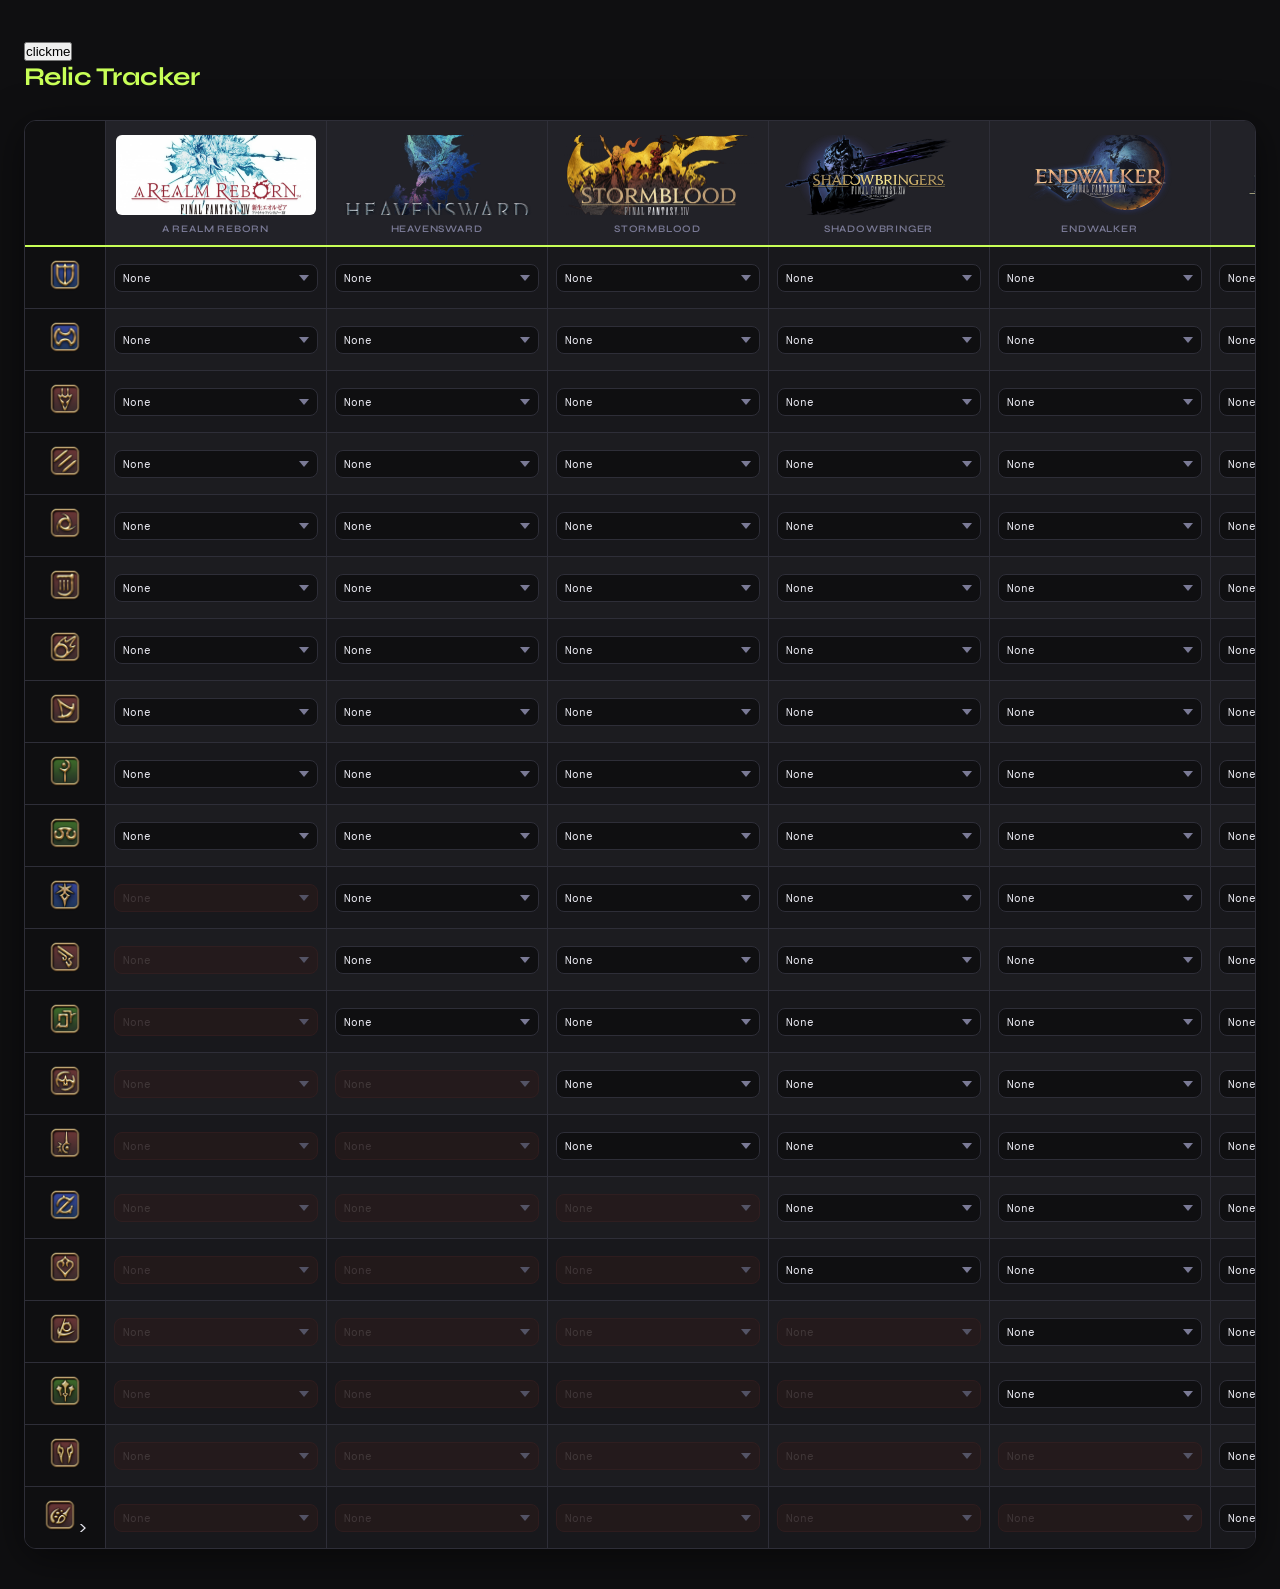
==== commit 4b833118: "Minor fix to HTML" ====
--- a/index.html
+++ b/index.html
@@ -62,81 +62,81 @@
       <!-- ROW 01 -->
       <tr>
         <td class="row-img-cell">
-          <img src="./resources/img/FFXIVIconsJobIcons/Job/Paladin.png" <span="" class="row-num">#01
+          <img src="./resources/img/FFXIVIconsJobIcons/Job/Paladin.png">
         </td>
         <td class="dropdown-cell">
           <select class="ARR">
-			<option value="" disabled="" selected="">— Select —</option>
-			<option value="curtana">Curtana (iL 80)</option>
-			<option value="curtana_zenith">Curtana Zenith (iL 90)</option>
-			<option value="curtana_atma">Curtana Atma (iL 100)</option>
-			<option value="curtana_animus">Curtana Animus (iL 100)</option>
-			<option value="curtana_novus">Curtana Novus (iL 110)</option>
-			<option value="curtana_nexus">Curtana Nexus (iL 115)</option>
-			<option value="excalibur">Excalibur (iL 125)</option>
-			<option value="excalibur_zeta">Excalibur Zeta (iL 135)</option>
+			<option value="" selected="">None</option>
+			<option value="curtana">Curtana</option>
+			<option value="curtana_zenith">Curtana Zenith</option>
+			<option value="curtana_atma">Curtana Atma</option>
+			<option value="curtana_animus">Curtana Animus</option>
+			<option value="curtana_novus">Curtana Novus</option>
+			<option value="curtana_nexus">Curtana Nexus</option>
+			<option value="excalibur">Excalibur</option>
+			<option value="excalibur_zeta">Excalibur Zeta</option>
           </select>
         </td>
         <td class="dropdown-cell">
           <select class="HW">
-            <option value="" disabled="" selected="">— Select —</option>
-			<option value="animated_hauteclaire">Animated Hauteclaire (iL 170)</option>
-			<option value="hauteclaire_awoken">Hauteclaire Awoken (iL 200)</option>
-			<option value="almace">Almace (iL 210)</option>
-			<option value="almace_hyperconductive">Almace Hyperconductive (iL 230)</option>
-			<option value="almace_reconditioned">Almace Reconditioned (iL 240)</option>
-			<option value="almace_sharpened">Almace Sharpened (iL 260)</option>
-			<option value="almace_complete">Almace Complete (iL 270)</option>
-			<option value="aettir_lux">Aettir Lux (iL 275)</option>
+            <option value="" selected="">None</option>
+			<option value="animated_hauteclaire">Animated Hauteclaire</option>
+			<option value="hauteclaire_awoken">Hauteclaire Awoken</option>
+			<option value="almace">Almace</option>
+			<option value="almace_hyperconductive">Almace Hyperconductive</option>
+			<option value="almace_reconditioned">Almace Reconditioned</option>
+			<option value="almace_sharpened">Almace Sharpened</option>
+			<option value="almace_complete">Almace Complete</option>
+			<option value="aettir_lux">Aettir Lux</option>
           </select>
         </td>
         <td class="dropdown-cell">
           <select class="SB">
-            <option value="" disabled="" selected="">— Select —</option>
-            <option value="antiquated_galatyn">Antiquated Galatyn (iL 290)</option>
-			<option value="galatyn">Galatyn (iL 290)</option>
-			<option value="galatyn_1">Galatyn +1 (iL 300)</option>
-			<option value="galatyn_2">Galatyn +2 (iL 300)</option>
-			<option value="galatyn_anemos">Galatyn Anemos (iL 350)</option>
-			<option value="galatyn_pagos">Galatyn Pagos (iL 360)</option>
-			<option value="galatyn_pagos_1">Galatyn Pagos +1 (iL 360)</option>
-			<option value="galatyn_elemental">Galatyn Elemental (iL 370)</option>
-			<option value="galatyn_elemental_1">Galatyn Elemental +1 (iL 380)</option>
-			<option value="galatyn_elemental_2">Galatyn Elemental +2 (iL 380)</option>
-			<option value="galatyn_pyros">Galatyn Pyros (iL 385)</option>
-			<option value="hydatos_sword">Hydatos Sword (iL 390)</option>
-			<option value="hydatos_sword_1">Hydatos Sword +1 (iL 390)</option>
-			<option value="antea_eureka">Antea Eureka (iL 395)</option>
-			<option value="antea">Antea (iL 405)</option>
-			<option value="antea_physeos">Antea Physeos (iL 410)</option>
-          </select>
-        </td>
-        <td class="dropdown-cell">
-          <select class="ShB">
-            <option value="" disabled="" selected="">— Select —</option>
-			<option value="resistance_bastard_sword">Resistance Bastard Sword (iL 485)</option>
-			<option value="augmented_resistance_bastard_sword">Augmented Resistance Bastard Sword (iL 500)</option>
-			<option value="recollection_bastard_sword">Recollection Bastard Sword (iL 500)</option>
-			<option value="laws_order_bastard_sword">Law's Order Bastard Sword (iL 510)</option>
-			<option value="augmented_laws_order_bastard_sword">Augmented Law's Order Bastard Sword (iL 515)</option>
-			<option value="blades_honor">Blade's Honor (iL 535)</option>
-          </select>
-        </td>
-        <td class="dropdown-cell">
-          <select class="EW">
-            <option value="" disabled="" selected="">— Select —</option>
-			<option value="manderville_sword">Manderville Sword (iL 615)</option>
-			<option value="amazing_manderville_sword">Amazing Manderville Sword (iL 630)</option>
-			<option value="majestic_manderville_sword">Majestic Manderville Sword (iL 645)</option>
-			<option value="mandervillous_sword">Mandervillous Sword (iL 665)</option>
-          </select>
-        </td>
-        <td class="dropdown-cell">
-          <select class="DT">
-            <option value="" disabled="" selected="">— Select —</option>
-			<option value="phantom_sword_penumbrae">Phantom Sword Penumbrae (iL 745)</option>
-			<option value="phantom_sword_umbrae">Phantom Sword Umbrae (iL 760)</option>
-			<option value="phantom_sword_obscurum">Phantom Sword Obscurum (iL 775)</option>
+            <option value="" selected="">None</option>
+            <option value="antiquated_galatyn">Antiquated Galatyn</option>
+			<option value="galatyn">Galatyn</option>
+			<option value="galatyn_1">Galatyn +1</option>
+			<option value="galatyn_2">Galatyn +2</option>
+			<option value="galatyn_anemos">Galatyn Anemos</option>
+			<option value="galatyn_pagos">Galatyn Pagos</option>
+			<option value="galatyn_pagos_1">Galatyn Pagos +1</option>
+			<option value="galatyn_elemental">Galatyn Elemental</option>
+			<option value="galatyn_elemental_1">Galatyn Elemental +1</option>
+			<option value="galatyn_elemental_2">Galatyn Elemental +2</option>
+			<option value="galatyn_pyros">Galatyn Pyros</option>
+			<option value="hydatos_sword">Hydatos Sword</option>
+			<option value="hydatos_sword_1">Hydatos Sword +1</option>
+			<option value="antea_eureka">Antea Eureka</option>
+			<option value="antea">Antea</option>
+			<option value="antea_physeos">Antea Physeos</option>
+          </select>
+        </td>
+        <td class="dropdown-cell">
+          <select class="ShB">
+            <option value="" selected="">None</option>
+			<option value="resistance_bastard_sword">Resistance Bastard Sword</option>
+			<option value="augmented_resistance_bastard_sword">Augmented Resistance Bastard Sword</option>
+			<option value="recollection_bastard_sword">Recollection Bastard Sword</option>
+			<option value="laws_order_bastard_sword">Law's Order Bastard Sword</option>
+			<option value="augmented_laws_order_bastard_sword">Augmented Law's Order Bastard Sword</option>
+			<option value="blades_honor">Blade's Honor</option>
+          </select>
+        </td>
+        <td class="dropdown-cell">
+          <select class="EW">
+            <option value="" selected="">None</option>
+			<option value="manderville_sword">Manderville Sword</option>
+			<option value="amazing_manderville_sword">Amazing Manderville Sword</option>
+			<option value="majestic_manderville_sword">Majestic Manderville Sword</option>
+			<option value="mandervillous_sword">Mandervillous Sword</option>
+          </select>
+        </td>
+        <td class="dropdown-cell">
+          <select class="DT">
+            <option value="" selected="">None</option>
+			<option value="phantom_sword_penumbrae">Phantom Sword Penumbrae</option>
+			<option value="phantom_sword_umbrae">Phantom Sword Umbrae</option>
+			<option value="phantom_sword_obscurum">Phantom Sword Obscurum</option>
 
           </select>
         </td>
@@ -145,81 +145,81 @@
   <!-- ROW 02 -->
   <tr>
 	<td class="row-img-cell">
-	  <img src="./resources/img/FFXIVIconsJobIcons/Job/Warrior.png" <span="" class="row-num">#02
+	  <img src="./resources/img/FFXIVIconsJobIcons/Job/Warrior.png">
 	</td>
 	<td class="dropdown-cell">
 	  <select class="ARR">
-			<option value="" disabled="" selected="">— Select —</option>
-			<option value="bravura">Bravura (iL 80)</option>
-			<option value="bravura_zenith">Bravura Zenith (iL 90)</option>
-			<option value="bravura_atma">Bravura Atma (iL 100)</option>
-			<option value="bravura_animus">Bravura Animus (iL 100)</option>
-			<option value="bravura_novus">Bravura Novus (iL 110)</option>
-			<option value="bravura_nexus">Bravura Nexus (iL 115)</option>
-			<option value="ragnarok">Ragnarok (iL 125)</option>
-			<option value="ragnarok_zeta">Ragnarok Zeta (iL 135)</option>
+			<option value="" selected="">None</option>
+			<option value="bravura">Bravura</option>
+			<option value="bravura_zenith">Bravura Zenith</option>
+			<option value="bravura_atma">Bravura Atma</option>
+			<option value="bravura_animus">Bravura Animus</option>
+			<option value="bravura_novus">Bravura Novus</option>
+			<option value="bravura_nexus">Bravura Nexus</option>
+			<option value="ragnarok">Ragnarok</option>
+			<option value="ragnarok_zeta">Ragnarok Zeta</option>
 		</select>
 	</td>
 	<td class="dropdown-cell">
 		<select class="HW">
-			<option value="" disabled="" selected="">— Select —</option>
-			<option value="animated_parashu">Animated Parashu (iL 170)</option>
-			<option value="parashu_awoken">Parashu Awoken (iL 200)</option>
-			<option value="verethragna">Verethragna (iL 210)</option>
-			<option value="verethragna_hyperconductive">Verethragna Hyperconductive (iL 230)</option>
-			<option value="verethragna_reconditioned">Verethragna Reconditioned (iL 240)</option>
-			<option value="verethragna_sharpened">Verethragna Sharpened (iL 260)</option>
-			<option value="verethragna_complete">Verethragna Complete (iL 270)</option>
-			<option value="verethragna_lux">Verethragna Lux (iL 275)</option>
+			<option value="" selected="">None</option>
+			<option value="animated_parashu">Animated Parashu</option>
+			<option value="parashu_awoken">Parashu Awoken</option>
+			<option value="verethragna">Verethragna</option>
+			<option value="verethragna_hyperconductive">Verethragna Hyperconductive</option>
+			<option value="verethragna_reconditioned">Verethragna Reconditioned</option>
+			<option value="verethragna_sharpened">Verethragna Sharpened</option>
+			<option value="verethragna_complete">Verethragna Complete</option>
+			<option value="verethragna_lux">Verethragna Lux</option>
 		</select>
 	</td>
 	<td class="dropdown-cell">
 		<select class="SB">
-			<option value="" disabled="" selected="">— Select —</option>
-			<option value="antiquated_farsha">Antiquated Farsha (iL 290)</option>
-			<option value="farsha">Farsha (iL 290)</option>
-			<option value="farsha_1">Farsha +1 (iL 300)</option>
-			<option value="farsha_2">Farsha +2 (iL 300)</option>
-			<option value="farsha_anemos">Farsha Anemos (iL 350)</option>
-			<option value="farsha_pagos">Farsha Pagos (iL 360)</option>
-			<option value="farsha_pagos_1">Farsha Pagos +1 (iL 360)</option>
-			<option value="farsha_elemental">Farsha Elemental (iL 370)</option>
-			<option value="farsha_elemental_1">Farsha Elemental +1 (iL 380)</option>
-			<option value="farsha_elemental_2">Farsha Elemental +2 (iL 380)</option>
-			<option value="farsha_pyros">Farsha Pyros (iL 385)</option>
-			<option value="farsha_hydatos">Farsha Hydatos (iL 390)</option>
-			<option value="farsha_hydatos_1">Farsha Hydatos +1 (iL 390)</option>
-			<option value="chamunda_eureka">Chamunda Eureka (iL 395)</option>
-			<option value="chamunda">Chamunda (iL 405)</option>
-			<option value="chamunda_physeos">Chamunda Physeos (iL 410)</option>
+			<option value="" selected="">None</option>
+			<option value="antiquated_farsha">Antiquated Farsha</option>
+			<option value="farsha">Farsha</option>
+			<option value="farsha_1">Farsha +1</option>
+			<option value="farsha_2">Farsha +2</option>
+			<option value="farsha_anemos">Farsha Anemos</option>
+			<option value="farsha_pagos">Farsha Pagos</option>
+			<option value="farsha_pagos_1">Farsha Pagos +1</option>
+			<option value="farsha_elemental">Farsha Elemental</option>
+			<option value="farsha_elemental_1">Farsha Elemental +1</option>
+			<option value="farsha_elemental_2">Farsha Elemental +2</option>
+			<option value="farsha_pyros">Farsha Pyros</option>
+			<option value="farsha_hydatos">Farsha Hydatos</option>
+			<option value="farsha_hydatos_1">Farsha Hydatos +1</option>
+			<option value="chamunda_eureka">Chamunda Eureka</option>
+			<option value="chamunda">Chamunda</option>
+			<option value="chamunda_physeos">Chamunda Physeos</option>
 		</select>
 	</td>
 	<td class="dropdown-cell">
 		<select class="ShB">
-			<option value="" disabled="" selected="">— Select —</option>
-			<option value="skullrender">Skullrender (iL 485)</option>
-			<option value="skullrender_augmented">Augmented Skullrender (iL 500)</option>
-			<option value="skullrender_recollection">Skullrender Recollection (iL 500)</option>
-			<option value="laws_order_labrys">Law's Order Labrys (iL 510)</option>
-			<option value="augmented_laws_order_labrys">Augmented Law's Order Labrys (iL 515)</option>
-			<option value="blades_valor">Blade's Valor (iL 535)</option>
+			<option value="" selected="">None</option>
+			<option value="skullrender">Skullrender</option>
+			<option value="skullrender_augmented">Augmented Skullrender</option>
+			<option value="skullrender_recollection">Skullrender Recollection</option>
+			<option value="laws_order_labrys">Law's Order Labrys</option>
+			<option value="augmented_laws_order_labrys">Augmented Law's Order Labrys</option>
+			<option value="blades_valor">Blade's Valor</option>
 		</select>
 	</td>
 	<td class="dropdown-cell">
 		<select class="EW">
-			<option value="" disabled="" selected="">— Select —</option>
-			<option value="manderville_axe">Manderville Axe (iL 615)</option>
-			<option value="amazing_manderville_axe">Amazing Manderville Axe (iL 630)</option>
-			<option value="majestic_manderville_bardiche">Majestic Manderville Bardiche (iL 645)</option>
-			<option value="mandervillous_bardiche">Mandervillous Bardiche (iL 665)</option>
+			<option value="" selected="">None</option>
+			<option value="manderville_axe">Manderville Axe</option>
+			<option value="amazing_manderville_axe">Amazing Manderville Axe</option>
+			<option value="majestic_manderville_bardiche">Majestic Manderville Bardiche</option>
+			<option value="mandervillous_bardiche">Mandervillous Bardiche</option>
 		</select>
 	</td>
 	<td class="dropdown-cell">
 		<select class="DT">
-			<option value="" disabled="" selected="">— Select —</option>
-			<option value="phantom_bardiche_penumbrae">Phantom Bardiche Penumbrae (iL 745)</option>
-			<option value="phantom_bardiche_umbrae">Phantom Bardiche Umbrae (iL 760)</option>
-			<option value="phantom_bardiche_obscurum">Phantom Bardiche Obscurum (iL 775)</option>
+			<option value="" selected="">None</option>
+			<option value="phantom_bardiche_penumbrae">Phantom Bardiche Penumbrae</option>
+			<option value="phantom_bardiche_umbrae">Phantom Bardiche Umbrae</option>
+			<option value="phantom_bardiche_obscurum">Phantom Bardiche Obscurum</option>
 	  </select>
 	</td>
   </tr>
@@ -227,11 +227,11 @@
       <!-- ROW 03 -->
       <tr>
         <td class="row-img-cell">
-          <img src="./resources/img/FFXIVIconsJobIcons/Job/Dragoon.png" <span="" class="row-num">#03
+          <img src="./resources/img/FFXIVIconsJobIcons/Job/Dragoon.png">
         </td>
         <td class="dropdown-cell">
           <select class="ARR">
-            <option value="" disabled="" selected="">— Select —</option>
+            <option value="" selected="">None</option>
 			<option value="Gae Bolg"> Gae Bolg </option>
 			<option value="Gae Bolg Zenith"> Gae Bolg Zenith </option>
 			<option value="Gae Bolg Atma"> Gae Bolg Atma </option>
@@ -244,7 +244,7 @@
         </td>
         <td class="dropdown-cell">
           <select class="HW">
-            <option value="" disabled="" selected="">— Select —</option>
+            <option value="" selected="">None</option>
 			<option value="Rhongomiant"> Rhongomiant </option>
 			<option value="Hyperconductive Rhongomiant"> Hyperconductive Rhongomiant </option>
 			<option value="Trident of the Overlord"> Trident of the Overlord </option>
@@ -255,7 +255,7 @@
         </td>
         <td class="dropdown-cell">
 		  <select class="SB">
-            <option value="" disabled="" selected="">— Select —</option>
+            <option value="" selected="">None</option>
 			<option value="Elemental Lance"> Elemental Lance </option>
 			<option value="Elemental Lance +1"> Elemental Lance +1 </option>
 			<option value="Elemental Lance +2"> Elemental Lance +2 </option>
@@ -269,7 +269,7 @@
         </td>
         <td class="dropdown-cell">
           <select class="ShB">
-            <option value="" disabled="" selected="">— Select —</option>
+            <option value="" selected="">None</option>
 			<option value="Dreizack"> Dreizack </option>
 			<option value="Augmented Dreizack"> Augmented Dreizack </option>
 			<option value="Dreizack Recollection"> Dreizack Recollection </option>
@@ -280,7 +280,7 @@
         </td>
         <td class="dropdown-cell">
           <select class="EW">
-            <option value="" disabled="" selected="">— Select —</option>
+            <option value="" selected="">None</option>
 			<option value="Manderville Spear"> Manderville Spear </option>
 			<option value="Amazing Manderville Spear"> Amazing Manderville Spear </option>
 			<option value="Majestic Manderville Spear"> Majestic Manderville Spear </option>
@@ -289,7 +289,7 @@
         </td>
         <td class="dropdown-cell">
           <select class="DT">
-            <option value="" disabled="" selected="">— Select —</option>
+            <option value="" selected="">None</option>
 			<option value="Phantom Spear Umbrae"> Phantom Spear Umbrae </option>
 			<option value="Phantom Spear Penumbrae"> Phantom Spear Penumbrae </option>
 			<option value="Phantom Fork Obscurum"> Phantom Fork Obscurum </option>
@@ -300,11 +300,11 @@
       <!-- ROW 04 -->
       <tr>
         <td class="row-img-cell">
-          <img src="./resources/img/FFXIVIconsJobIcons/Job/Monk.png" <span="" class="row-num">#04
+          <img src="./resources/img/FFXIVIconsJobIcons/Job/Monk.png">
         </td>
         <td class="dropdown-cell">
           <select class="ARR">
-            <option value="" disabled="" selected="">— Select —</option>
+            <option value="" selected="">None</option>
 			<option value="Sphairai"> Sphairai </option>
 			<option value="Sphairai Zenith"> Sphairai Zenith </option>
 			<option value="Sphairai Atma"> Sphairai Atma </option>
@@ -317,7 +317,7 @@
         </td>
         <td class="dropdown-cell">
           <select class="HW">
-            <option value="" disabled="" selected="">— Select —</option>
+            <option value="" selected="">None</option>
 			<option value="Verethragna"> Verethragna </option>
 			<option value="Hyperconductive Verethragna"> Hyperconductive Verethragna </option>
 			<option value="Sultan's Fists"> Sultan's Fists </option>
@@ -328,7 +328,7 @@
         </td>
         <td class="dropdown-cell">
           <select class="SB">
-            <option value="" disabled="" selected="">— Select —</option>
+            <option value="" selected="">None</option>
 			<option value="Elemental Knuckles"> Elemental Knuckles </option>
 			<option value="Elemental Knuckles +1"> Elemental Knuckles +1 </option>
 			<option value="Elemental Knuckles +2"> Elemental Knuckles +2 </option>
@@ -342,7 +342,7 @@
         </td>
         <td class="dropdown-cell">
           <select class="ShB">
-            <option value="" disabled="" selected="">— Select —</option>
+            <option value="" selected="">None</option>
 			<option value="Samsara"> Samsara </option>
 			<option value="Augmented Samsara"> Augmented Samsara </option>
 			<option value="Samsara Recollection"> Samsara Recollection </option>
@@ -353,7 +353,7 @@
         </td>
         <td class="dropdown-cell">
           <select class="EW">
-            <option value="" disabled="" selected="">— Select —</option>
+            <option value="" selected="">None</option>
 			<option value="Manderville Knuckles"> Manderville Knuckles </option>
 			<option value="Amazing Manderville Knuckles"> Amazing Manderville Knuckles </option>
 			<option value="Majestic Manderville Fists"> Majestic Manderville Fists </option>
@@ -362,7 +362,7 @@
         </td>
         <td class="dropdown-cell">
           <select class="DT">
-            <option value="" disabled="" selected="">— Select —</option>
+            <option value="" selected="">None</option>
 			<option value="Phantom Knuckles Umbrae"> Phantom Knuckles Umbrae </option>
 			<option value="Phantom Knuckles Penumbrae"> Phantom Knuckles Penumbrae </option>
 			<option value="Phantom Jamadhars Obscurum"> Phantom Jamadhars Obscurum </option>
@@ -373,11 +373,11 @@
       <!-- ROW 05 -->
       <tr>
         <td class="row-img-cell">
-          <img src="./resources/img/FFXIVIconsJobIcons/Job/Ninja.png" <span="" class="row-num">#05
+          <img src="./resources/img/FFXIVIconsJobIcons/Job/Ninja.png">
         </td>
         <td class="dropdown-cell">
           <select class="ARR">
-            <option value="" disabled="" selected="">— Select —</option>
+            <option value="" selected="">None</option>
 			<option value="Yoshimitsu"> Yoshimitsu </option>
 			<option value="Yoshimitsu Zenith"> Yoshimitsu Zenith </option>
 			<option value="Yoshimitsu Atma"> Yoshimitsu Atma </option>
@@ -390,7 +390,7 @@
         </td>
         <td class="dropdown-cell">
           <select class="HW">
-            <option value="" disabled="" selected="">— Select —</option>
+            <option value="" selected="">None</option>
 			<option value="Kannagi"> Kannagi </option>
 			<option value="Hyperconductive Kannagi"> Hyperconductive Kannagi </option>
 			<option value="Spurs of the Thorn Prince"> Spurs of the Thorn Prince </option>
@@ -401,7 +401,7 @@
         </td>
         <td class="dropdown-cell">
           <select class="SB">
-            <option value="" disabled="" selected="">— Select —</option>
+            <option value="" selected="">None</option>
 			<option value="Elemental Knives"> Elemental Knives </option>
 			<option value="Elemental Knives +1"> Elemental Knives +1 </option>
 			<option value="Elemental Knives +2"> Elemental Knives +2 </option>
@@ -415,7 +415,7 @@
         </td>
         <td class="dropdown-cell">
           <select class="ShB">
-            <option value="" disabled="" selected="">— Select —</option>
+            <option value="" selected="">None</option>
 			<option value="Honeshirazu"> Honeshirazu </option>
 			<option value="Augmented Honeshirazu"> Augmented Honeshirazu </option>
 			<option value="Honeshirazu Recollection"> Honeshirazu Recollection </option>
@@ -426,7 +426,7 @@
         </td>
         <td class="dropdown-cell">
           <select class="EW">
-            <option value="" disabled="" selected="">— Select —</option>
+            <option value="" selected="">None</option>
 			<option value="Manderville Knives"> Manderville Knives </option>
 			<option value="Amazing Manderville Knives"> Amazing Manderville Knives </option>
 			<option value="Majestic Manderville Knives"> Majestic Manderville Knives </option>
@@ -435,7 +435,7 @@
         </td>
         <td class="dropdown-cell">
           <select class="DT">
-            <option value="" disabled="" selected="">— Select —</option>
+            <option value="" selected="">None</option>
 			<option value="Phantom Cleavers Umbrae"> Phantom Cleavers Umbrae </option>
 			<option value="Phantom Cleavers Penumbrae"> Phantom Cleavers Penumbrae </option>
 			<option value="Phantom Khukuri Obscurum"> Phantom Khukuri Obscurum </option>
@@ -446,11 +446,11 @@
       <!-- ROW 06 -->
       <tr>
         <td class="row-img-cell">
-          <img src="./resources/img/FFXIVIconsJobIcons/Job/Bard.png" <span="" class="row-num">#06
+          <img src="./resources/img/FFXIVIconsJobIcons/Job/Bard.png">
         </td>
         <td class="dropdown-cell">
           <select class="ARR">
-            <option value="" disabled="" selected="">— Select —</option>
+            <option value="" selected="">None</option>
 			<option value="Artemis Bow"> Artemis Bow </option>
 			<option value="Artemis Bow Zenith"> Artemis Bow Zenith </option>
 			<option value="Artemis Bow Atma"> Artemis Bow Atma </option>
@@ -463,7 +463,7 @@
         </td>
         <td class="dropdown-cell">
           <select class="HW">
-            <option value="" disabled="" selected="">— Select —</option>
+            <option value="" selected="">None</option>
 			<option value="Gandiva"> Gandiva </option>
 			<option value="Hyperconductive Gandiva"> Hyperconductive Gandiva </option>
 			<option value="Bow of the Autarch"> Bow of the Autarch </option>
@@ -474,7 +474,7 @@
         </td>
         <td class="dropdown-cell">
           <select class="SB">
-            <option value="" disabled="" selected="">— Select —</option>
+            <option value="" selected="">None</option>
 			<option value="Elemental Harp Bow"> Elemental Harp Bow </option>
 			<option value="Elemental Harp Bow +1"> Elemental Harp Bow +1 </option>
 			<option value="Elemental Harp Bow +2"> Elemental Harp Bow +2 </option>
@@ -488,7 +488,7 @@
         </td>
         <td class="dropdown-cell">
           <select class="ShB">
-            <option value="" disabled="" selected="">— Select —</option>
+            <option value="" selected="">None</option>
 			<option value="Brilliance"> Brilliance </option>
 			<option value="Augmented Brilliance"> Augmented Brilliance </option>
 			<option value="Brilliance Recollection"> Brilliance Recollection </option>
@@ -499,7 +499,7 @@
         </td>
         <td class="dropdown-cell">
           <select class="EW">
-            <option value="" disabled="" selected="">— Select —</option>
+            <option value="" selected="">None</option>
 			<option value="Manderville Harp Bow"> Manderville Harp Bow </option>
 			<option value="Amazing Manderville Harp Bow"> Amazing Manderville Harp Bow </option>
 			<option value="Majestic Manderville Harp Bow"> Majestic Manderville Harp Bow </option>
@@ -508,7 +508,7 @@
         </td>
         <td class="dropdown-cell">
           <select class="DT">
-            <option value="" disabled="" selected="">— Select —</option>
+            <option value="" selected="">None</option>
 			<option value="Phantom Harp Bow Umbrae"> Phantom Harp Bow Umbrae </option>
 			<option value="Phantom Harp Bow Penumbrae"> Phantom Harp Bow Penumbrae </option>
 			<option value="Phantom Longbow Obscurum"> Phantom Longbow Obscurum </option>
@@ -519,11 +519,11 @@
       <!-- ROW 07 -->
       <tr>
         <td class="row-img-cell">
-          <img src="./resources/img/FFXIVIconsJobIcons/Job/BlackMage.png" <span="" class="row-num">#07
+          <img src="./resources/img/FFXIVIconsJobIcons/Job/BlackMage.png">
         </td>
         <td class="dropdown-cell">
           <select class="ARR">
-            <option value="" disabled="" selected="">— Select —</option>
+            <option value="" selected="">None</option>
 			<option value="Stardust Rod"> Stardust Rod </option>
 			<option value="Stardust Rod Zenith"> Stardust Rod Zenith </option>
 			<option value="Stardust Rod Atma"> Stardust Rod Atma </option>
@@ -536,7 +536,7 @@
         </td>
         <td class="dropdown-cell">
           <select class="HW">
-            <option value="" disabled="" selected="">— Select —</option>
+            <option value="" selected="">None</option>
 			<option value="Hvergelmir"> Hvergelmir </option>
 			<option value="Hyperconductive Hvergelmir"> Hyperconductive Hvergelmir </option>
 			<option value="Rod of the Black Khan"> Rod of the Black Khan </option>
@@ -547,7 +547,7 @@
         </td>
         <td class="dropdown-cell">
           <select class="SB">
-            <option value="" disabled="" selected="">— Select —</option>
+            <option value="" selected="">None</option>
 			<option value="Elemental Rod"> Elemental Rod </option>
 			<option value="Elemental Rod +1"> Elemental Rod +1 </option>
 			<option value="Elemental Rod +2"> Elemental Rod +2 </option>
@@ -561,7 +561,7 @@
         </td>
         <td class="dropdown-cell">
           <select class="ShB">
-            <option value="" disabled="" selected="">— Select —</option>
+            <option value="" selected="">None</option>
 			<option value="Soulscourge"> Soulscourge </option>
 			<option value="Augmented Soulscourge"> Augmented Soulscourge </option>
 			<option value="Soulscourge Recollection"> Soulscourge Recollection </option>
@@ -572,7 +572,7 @@
         </td>
         <td class="dropdown-cell">
           <select class="EW">
-            <option value="" disabled="" selected="">— Select —</option>
+            <option value="" selected="">None</option>
 			<option value="Manderville Rod"> Manderville Rod </option>
 			<option value="Amazing Manderville Rod"> Amazing Manderville Rod </option>
 			<option value="Majestic Manderville Staff"> Majestic Manderville Staff </option>
@@ -581,7 +581,7 @@
         </td>
         <td class="dropdown-cell">
           <select class="DT">
-            <option value="" disabled="" selected="">— Select —</option>
+            <option value="" selected="">None</option>
 			<option value="Phantom Staff Umbrae"> Phantom Staff Umbrae </option>
 			<option value="Phantom Staff Penumbrae"> Phantom Staff Penumbrae </option>
 			<option value="Phantom Longpole Obscurum"> Phantom Longpole Obscurum </option>
@@ -592,11 +592,11 @@
       <!-- ROW 08 -->
       <tr>
         <td class="row-img-cell">
-          <img src="./resources/img/FFXIVIconsJobIcons/Job/Summoner.png" <span="" class="row-num">#08
+          <img src="./resources/img/FFXIVIconsJobIcons/Job/Summoner.png">
         </td>
         <td class="dropdown-cell">
           <select class="ARR">
-            <option value="" disabled="" selected="">— Select —</option>
+            <option value="" selected="">None</option>
 			<option value="The Veil of Wiyu"> The Veil of Wiyu </option>
 			<option value="The Veil of Wiyu Zenith"> The Veil of Wiyu Zenith </option>
 			<option value="The Veil of Wiyu Atma"> The Veil of Wiyu Atma </option>
@@ -609,7 +609,7 @@
         </td>
         <td class="dropdown-cell">
           <select class="HW">
-            <option value="" disabled="" selected="">— Select —</option>
+            <option value="" selected="">None</option>
 			<option value="Draconomicon"> Draconomicon </option>
 			<option value="Hyperconductive Draconomicon"> Hyperconductive Draconomicon </option>
 			<option value="Book of the Mad Queen"> Book of the Mad Queen </option>
@@ -620,7 +620,7 @@
         </td>
         <td class="dropdown-cell">
           <select class="SB">
-            <option value="" disabled="" selected="">— Select —</option>
+            <option value="" selected="">None</option>
 			<option value="Elemental Grimoire"> Elemental Grimoire </option>
 			<option value="Elemental Grimoire +1"> Elemental Grimoire +1 </option>
 			<option value="Elemental Grimoire +2"> Elemental Grimoire +2 </option>
@@ -634,7 +634,7 @@
         </td>
         <td class="dropdown-cell">
           <select class="ShB">
-            <option value="" disabled="" selected="">— Select —</option>
+            <option value="" selected="">None</option>
 			<option value="Espiritus"> Espiritus </option>
 			<option value="Augmented Espiritus"> Augmented Espiritus </option>
 			<option value="Espiritus Recollection"> Espiritus Recollection </option>
@@ -645,7 +645,7 @@
         </td>
         <td class="dropdown-cell">
           <select class="EW">
-            <option value="" disabled="" selected="">— Select —</option>
+            <option value="" selected="">None</option>
 			<option value="Manderville Index"> Manderville Index </option>
 			<option value="Amazing Manderville Index"> Amazing Manderville Index </option>
 			<option value="Majestic Manderville Index"> Majestic Manderville Index </option>
@@ -654,7 +654,7 @@
         </td>
         <td class="dropdown-cell">
           <select class="DT">
-            <option value="" disabled="" selected="">— Select —</option>
+            <option value="" selected="">None</option>
 			<option value="Phantom Index Umbrae"> Phantom Index Umbrae </option>
 			<option value="Phantom Index Penumbrae"> Phantom Index Penumbrae </option>
 			<option value="Phantom Index Obscurum"> Phantom Index Obscurum </option>
@@ -665,11 +665,11 @@
       <!-- ROW 09 -->
       <tr>
         <td class="row-img-cell">
-          <img src="./resources/img/FFXIVIconsJobIcons/Job/WhiteMage.png" <span="" class="row-num">#09
+          <img src="./resources/img/FFXIVIconsJobIcons/Job/WhiteMage.png">
         </td>
         <td class="dropdown-cell">
           <select class="ARR">
-            <option value="" disabled="" selected="">— Select —</option>
+            <option value="" selected="">None</option>
 			<option value="Thyrus"> Thyrus </option>
 			<option value="Thyrus Zenith"> Thyrus Zenith </option>
 			<option value="Thyrus Atma"> Thyrus Atma </option>
@@ -682,7 +682,7 @@
         </td>
         <td class="dropdown-cell">
           <select class="HW">
-            <option value="" disabled="" selected="">— Select —</option>
+            <option value="" selected="">None</option>
 			<option value="Majestas"> Majestas </option>
 			<option value="Hyperconductive Majestas"> Hyperconductive Majestas </option>
 			<option value="Cane of the White Tsar"> Cane of the White Tsar </option>
@@ -693,7 +693,7 @@
         </td>
         <td class="dropdown-cell">
           <select class="SB">
-            <option value="" disabled="" selected="">— Select —</option>
+            <option value="" selected="">None</option>
 			<option value="Elemental Cane"> Elemental Cane </option>
 			<option value="Elemental Cane +1"> Elemental Cane +1 </option>
 			<option value="Elemental Cane +2"> Elemental Cane +2 </option>
@@ -707,7 +707,7 @@
         </td>
         <td class="dropdown-cell">
           <select class="ShB">
-            <option value="" disabled="" selected="">— Select —</option>
+            <option value="" selected="">None</option>
 			<option value="Ingrimm"> Ingrimm </option>
 			<option value="Augmented Ingrimm"> Augmented Ingrimm </option>
 			<option value="Ingrimm Recollection"> Ingrimm Recollection </option>
@@ -718,7 +718,7 @@
         </td>
         <td class="dropdown-cell">
           <select class="EW">
-            <option value="" disabled="" selected="">— Select —</option>
+            <option value="" selected="">None</option>
 			<option value="Manderville Cane"> Manderville Cane </option>
 			<option value="Amazing Manderville Cane"> Amazing Manderville Cane </option>
 			<option value="Majestic Manderville Wand"> Majestic Manderville Wand </option>
@@ -727,7 +727,7 @@
         </td>
         <td class="dropdown-cell">
           <select class="DT">
-            <option value="" disabled="" selected="">— Select —</option>
+            <option value="" selected="">None</option>
 			<option value="Phantom Crook Umbrae"> Phantom Crook Umbrae </option>
 			<option value="Phantom Crook Penumbrae"> Phantom Crook Penumbrae </option>
 			<option value="Phantom Cane Obscurum"> Phantom Cane Obscurum </option>
@@ -738,11 +738,11 @@
       <!-- ROW 10 -->
       <tr>
         <td class="row-img-cell">
-          <img src="./resources/img/FFXIVIconsJobIcons/Job/Scholar.png" <span="" class="row-num">#10
+          <img src="./resources/img/FFXIVIconsJobIcons/Job/Scholar.png">
         </td>
         <td class="dropdown-cell">
           <select class="ARR">
-            <option value="" disabled="" selected="">— Select —</option>
+            <option value="" selected="">None</option>
 			<option value="Omnilex"> Omnilex </option>
 			<option value="Omnilex Zenith"> Omnilex Zenith </option>
 			<option value="Omnilex Atma"> Omnilex Atma </option>
@@ -755,7 +755,7 @@
         </td>
         <td class="dropdown-cell">
           <select class="HW">
-            <option value="" disabled="" selected="">— Select —</option>
+            <option value="" selected="">None</option>
 			<option value="Tetrabiblos"> Tetrabiblos </option>
 			<option value="Hyperconductive Tetrabiblos"> Hyperconductive Tetrabiblos </option>
 			<option value="Word of the Magnate"> Word of the Magnate </option>
@@ -766,7 +766,7 @@
         </td>
         <td class="dropdown-cell">
           <select class="SB">
-            <option value="" disabled="" selected="">— Select —</option>
+            <option value="" selected="">None</option>
 			<option value="Elemental Codex"> Elemental Codex </option>
 			<option value="Elemental Codex +1"> Elemental Codex +1 </option>
 			<option value="Elemental Codex +2"> Elemental Codex +2 </option>
@@ -780,7 +780,7 @@
         </td>
         <td class="dropdown-cell">
           <select class="ShB">
-            <option value="" disabled="" selected="">— Select —</option>
+            <option value="" selected="">None</option>
 			<option value="Akademos"> Akademos </option>
 			<option value="Augmented Akademos"> Augmented Akademos </option>
 			<option value="Akademos Recollection"> Akademos Recollection </option>
@@ -791,7 +791,7 @@
         </td>
         <td class="dropdown-cell">
           <select class="EW">
-            <option value="" disabled="" selected="">— Select —</option>
+            <option value="" selected="">None</option>
 			<option value="Manderville Codex"> Manderville Codex </option>
 			<option value="Amazing Manderville Codex"> Amazing Manderville Codex </option>
 			<option value="Majestic Manderville Codex"> Majestic Manderville Codex </option>
@@ -800,7 +800,7 @@
         </td>
         <td class="dropdown-cell">
           <select class="DT">
-            <option value="" disabled="" selected="">— Select —</option>
+            <option value="" selected="">None</option>
 			<option value="Phantom Codex Umbrae"> Phantom Codex Umbrae </option>
 			<option value="Phantom Codex Penumbrae"> Phantom Codex Penumbrae </option>
 			<option value="Phantom Codex Obscurum"> Phantom Codex Obscurum </option>
@@ -811,16 +811,16 @@
       <!-- ROW 11 -->
       <tr>
         <td class="row-img-cell">
-          <img src="./resources/img/FFXIVIconsJobIcons/Job/DarkKnight.png" <span="" class="row-num">#11
-        </td>
-        <td class="dropdown-cell">
-          <select disabled="" class="ARR">
+          <img src="./resources/img/FFXIVIconsJobIcons/Job/DarkKnight.png">
+        </td>
+        <td class="dropdown-cell">
+          <select disabled="" class="disabled ARR">
             <option value="" disabled="" selected="">None</option>
           </select>
         </td>
         <td class="dropdown-cell">
           <select class="HW">
-            <option value="" disabled="" selected="">— Select —</option>
+            <option value="" selected="">None</option>
 			<option value="Nothung"> Nothung </option>
 			<option value="Hyperconductive Nothung"> Hyperconductive Nothung </option>
 			<option value="Guillotine of the Tyrant"> Guillotine of the Tyrant </option>
@@ -831,7 +831,7 @@
         </td>
         <td class="dropdown-cell">
           <select class="SB">
-            <option value="" disabled="" selected="">— Select —</option>
+            <option value="" selected="">None</option>
 			<option value="Elemental Guillotine"> Elemental Guillotine </option>
 			<option value="Elemental Guillotine +1"> Elemental Guillotine +1 </option>
 			<option value="Elemental Guillotine +2"> Elemental Guillotine +2 </option>
@@ -845,7 +845,7 @@
         </td>
         <td class="dropdown-cell">
           <select class="ShB">
-            <option value="" disabled="" selected="">— Select —</option>
+            <option value="" selected="">None</option>
 			<option value="Woeborn"> Woeborn </option>
 			<option value="Augmented Woeborn"> Augmented Woeborn </option>
 			<option value="Woeborn Recollection"> Woeborn Recollection </option>
@@ -856,7 +856,7 @@
         </td>
         <td class="dropdown-cell">
           <select class="EW">
-            <option value="" disabled="" selected="">— Select —</option>
+            <option value="" selected="">None</option>
 			<option value="Manderville Zweihander"> Manderville Zweihander </option>
 			<option value="Amazing Manderville Zweihander"> Amazing Manderville Zweihander </option>
 			<option value="Majestic Manderville Greatsword"> Majestic Manderville Greatsword </option>
@@ -865,7 +865,7 @@
         </td>
         <td class="dropdown-cell">
           <select class="DT">
-            <option value="" disabled="" selected="">— Select —</option>
+            <option value="" selected="">None</option>
 			<option value="Phantom Guillotine Umbrae"> Phantom Guillotine Umbrae </option>
 			<option value="Phantom Guillotine Penumbrae"> Phantom Guillotine Penumbrae </option>
 			<option value="Phantom Guillotine Obscurum"> Phantom Guillotine Obscurum </option>
@@ -876,16 +876,16 @@
       <!-- ROW 12 -->
       <tr>
         <td class="row-img-cell">
-          <img src="./resources/img/FFXIVIconsJobIcons/Job/Machinist.png" <span="" class="row-num">#12
-        </td>
-        <td class="dropdown-cell">
-          <select disabled="" class="ARR">
+          <img src="./resources/img/FFXIVIconsJobIcons/Job/Machinist.png">
+        </td>
+        <td class="dropdown-cell">
+          <select disabled="" class="disabled ARR">
             <option value="" disabled="" selected="">None</option>
           </select>
         </td>
         <td class="dropdown-cell">
           <select class="HW">
-            <option value="" disabled="" selected="">— Select —</option>
+            <option value="" selected="">None</option>
 			<option value="Armageddon"> Armageddon </option>
 			<option value="Hyperconductive Armageddon"> Hyperconductive Armageddon </option>
 			<option value="Flame of the Dynast"> Flame of the Dynast </option>
@@ -896,7 +896,7 @@
         </td>
         <td class="dropdown-cell">
           <select class="SB">
-            <option value="" disabled="" selected="">— Select —</option>
+            <option value="" selected="">None</option>
 			<option value="Elemental Handgonne"> Elemental Handgonne </option>
 			<option value="Elemental Handgonne +1"> Elemental Handgonne +1 </option>
 			<option value="Elemental Handgonne +2"> Elemental Handgonne +2 </option>
@@ -910,7 +910,7 @@
         </td>
         <td class="dropdown-cell">
           <select class="ShB">
-            <option value="" disabled="" selected="">— Select —</option>
+            <option value="" selected="">None</option>
 			<option value="Lawman"> Lawman </option>
 			<option value="Augmented Lawman"> Augmented Lawman </option>
 			<option value="Lawman Recollection"> Lawman Recollection </option>
@@ -921,7 +921,7 @@
         </td>
         <td class="dropdown-cell">
           <select class="EW">
-            <option value="" disabled="" selected="">— Select —</option>
+            <option value="" selected="">None</option>
 			<option value="Manderville Revolver"> Manderville Revolver </option>
 			<option value="Amazing Manderville Revolver"> Amazing Manderville Revolver </option>
 			<option value="Majestic Manderville Pistol"> Majestic Manderville Pistol </option>
@@ -930,7 +930,7 @@
         </td>
         <td class="dropdown-cell">
           <select class="DT">
-            <option value="" disabled="" selected="">— Select —</option>
+            <option value="" selected="">None</option>
 			<option value="Phantom Arquebus Umbrae"> Phantom Arquebus Umbrae </option>
 			<option value="Phantom Arquebus Penumbrae"> Phantom Arquebus Penumbrae </option>
 			<option value="Phantom Musketoon Obscurum"> Phantom Musketoon Obscurum </option>
@@ -941,16 +941,16 @@
       <!-- ROW 13 -->
       <tr>
         <td class="row-img-cell">
-          <img src="./resources/img/FFXIVIconsJobIcons/Job/Astrologian.png" <span="" class="row-num">#13
-        </td>
-        <td class="dropdown-cell">
-          <select disabled="" class="ARR">
+          <img src="./resources/img/FFXIVIconsJobIcons/Job/Astrologian.png">
+        </td>
+        <td class="dropdown-cell">
+          <select disabled="" class="disabled ARR">
             <option value="" disabled="" selected="">None</option>
           </select>
         </td>
         <td class="dropdown-cell">
           <select class="HW">
-            <option value="" disabled="" selected="">— Select —</option>
+            <option value="" selected="">None</option>
 			<option value="Deneb"> Deneb </option>
 			<option value="Hyperconductive Deneb"> Hyperconductive Deneb </option>
 			<option value="Sphere of the Last Heir"> Sphere of the Last Heir </option>
@@ -961,7 +961,7 @@
         </td>
         <td class="dropdown-cell">
           <select class="SB">
-            <option value="" disabled="" selected="">— Select —</option>
+            <option value="" selected="">None</option>
 			<option value="Elemental Astrometer"> Elemental Astrometer </option>
 			<option value="Elemental Astrometer +1"> Elemental Astrometer +1 </option>
 			<option value="Elemental Astrometer +2"> Elemental Astrometer +2 </option>
@@ -975,7 +975,7 @@
         </td>
         <td class="dropdown-cell">
           <select class="ShB">
-            <option value="" disabled="" selected="">— Select —</option>
+            <option value="" selected="">None</option>
 			<option value="Solstice"> Solstice </option>
 			<option value="Augmented Solstice"> Augmented Solstice </option>
 			<option value="Solstice Recollection"> Solstice Recollection </option>
@@ -986,7 +986,7 @@
         </td>
         <td class="dropdown-cell">
           <select class="EW">
-            <option value="" disabled="" selected="">— Select —</option>
+            <option value="" selected="">None</option>
 			<option value="Manderville Torquetum"> Manderville Torquetum </option>
 			<option value="Amazing Manderville Torquetum"> Amazing Manderville Torquetum </option>
 			<option value="Majestic Manderville Orrery"> Majestic Manderville Orrery </option>
@@ -995,7 +995,7 @@
         </td>
         <td class="dropdown-cell">
           <select class="DT">
-            <option value="" disabled="" selected="">— Select —</option>
+            <option value="" selected="">None</option>
 			<option value="Phantom Star Globe Umbrae"> Phantom Star Globe Umbrae </option>
 			<option value="Phantom Star Globe Penumbrae"> Phantom Star Globe Penumbrae </option>
 			<option value="Phantom Star Pendant Obscurum"> Phantom Star Pendant Obscurum </option>
@@ -1006,21 +1006,21 @@
       <!-- ROW 14 -->
       <tr>
         <td class="row-img-cell">
-          <img src="./resources/img/FFXIVIconsJobIcons/Job/Samurai.png" <span="" class="row-num">#14
-        </td>
-        <td class="dropdown-cell">
-          <select disabled="" class="ARR">
-            <option value="" disabled="" selected="">None</option>
-          </select>
-        </td>
-        <td class="dropdown-cell">
-          <select disabled="" class="HW">
+          <img src="./resources/img/FFXIVIconsJobIcons/Job/Samurai.png">
+        </td>
+        <td class="dropdown-cell">
+          <select disabled="" class="disabled ARR">
+            <option value="" disabled="" selected="">None</option>
+          </select>
+        </td>
+        <td class="dropdown-cell">
+          <select disabled="" class="disabled HW">
             <option value="" disabled="" selected="">None</option>
           </select>
         </td>
         <td class="dropdown-cell">
           <select class="SB">
-            <option value="" disabled="" selected="">— Select —</option>
+            <option value="" selected="">None</option>
 			<option value="Elemental Blade"> Elemental Blade </option>
 			<option value="Elemental Blade +1"> Elemental Blade +1 </option>
 			<option value="Elemental Blade +2"> Elemental Blade +2 </option>
@@ -1034,7 +1034,7 @@
         </td>
         <td class="dropdown-cell">
           <select class="ShB">
-            <option value="" disabled="" selected="">— Select —</option>
+            <option value="" selected="">None</option>
 			<option value="Hoshikiri"> Hoshikiri </option>
 			<option value="Augmented Hoshikiri"> Augmented Hoshikiri </option>
 			<option value="Hoshikiri Recollection"> Hoshikiri Recollection </option>
@@ -1045,7 +1045,7 @@
         </td>
         <td class="dropdown-cell">
           <select class="EW">
-            <option value="" disabled="" selected="">— Select —</option>
+            <option value="" selected="">None</option>
 			<option value="Manderville Samurai Blade"> Manderville Samurai Blade </option>
 			<option value="Amazing Manderville Samurai Blade"> Amazing Manderville Samurai Blade </option>
 			<option value="Majestic Manderville Samurai Blade"> Majestic Manderville Samurai Blade </option>
@@ -1054,7 +1054,7 @@
         </td>
         <td class="dropdown-cell">
           <select class="DT">
-            <option value="" disabled="" selected="">— Select —</option>
+            <option value="" selected="">None</option>
 			<option value="Phantom Blade Umbrae"> Phantom Blade Umbrae </option>
 			<option value="Phantom Blade Penumbrae"> Phantom Blade Penumbrae </option>
 			<option value="Phantom Blade Obscurum"> Phantom Blade Obscurum </option>
@@ -1065,21 +1065,21 @@
       <!-- ROW 15 -->
       <tr>
         <td class="row-img-cell">
-          <img src="./resources/img/FFXIVIconsJobIcons/Job/RedMage.png" <span="" class="row-num">#15
+          <img src="./resources/img/FFXIVIconsJobIcons/Job/RedMage.png">
         </td>
 		<td class="dropdown-cell">
-          <select disabled="" class="ARR">
-            <option value="" disabled="" selected="">None</option>
-          </select>
-        </td>
-        <td class="dropdown-cell">
-          <select disabled="" class="HW">
+          <select disabled="" class="disabled ARR">
+            <option value="" disabled="" selected="">None</option>
+          </select>
+        </td>
+        <td class="dropdown-cell">
+          <select disabled="" class="disabled HW">
             <option value="" disabled="" selected="">None</option>
           </select>
         </td>
         <td class="dropdown-cell">
           <select class="SB">
-            <option value="" disabled="" selected="">— Select —</option>
+            <option value="" selected="">None</option>
 			<option value="Elemental Tuck"> Elemental Tuck </option>
 			<option value="Elemental Tuck +1"> Elemental Tuck +1 </option>
 			<option value="Elemental Tuck +2"> Elemental Tuck +2 </option>
@@ -1093,7 +1093,7 @@
         </td>
         <td class="dropdown-cell">
           <select class="ShB">
-            <option value="" disabled="" selected="">— Select —</option>
+            <option value="" selected="">None</option>
 			<option value="Talekeeper"> Talekeeper </option>
 			<option value="Augmented Talekeeper"> Augmented Talekeeper </option>
 			<option value="Talekeeper Recollection"> Talekeeper Recollection </option>
@@ -1104,7 +1104,7 @@
         </td>
         <td class="dropdown-cell">
           <select class="EW">
-            <option value="" disabled="" selected="">— Select —</option>
+            <option value="" selected="">None</option>
 			<option value="Manderville Rapier"> Manderville Rapier </option>
 			<option value="Amazing Manderville Rapier"> Amazing Manderville Rapier </option>
 			<option value="Majestic Manderville Degen"> Majestic Manderville Degen </option>
@@ -1113,7 +1113,7 @@
         </td>
         <td class="dropdown-cell">
           <select class="DT">
-            <option value="" disabled="" selected="">— Select —</option>
+            <option value="" selected="">None</option>
 			<option value="Phantom Rapier Umbrae"> Phantom Rapier Umbrae </option>
 			<option value="Phantom Rapier Penumbrae"> Phantom Rapier Penumbrae </option>
 			<option value="Phantom Hanger Obscurum"> Phantom Hanger Obscurum </option>
@@ -1125,26 +1125,26 @@
       <!-- ROW 16 -->
       <tr>
         <td class="row-img-cell">
-          <img src="./resources/img/FFXIVIconsJobIcons/Job/Gunbreaker.png" <span="" class="row-num">#16
-        </td>
-        <td class="dropdown-cell">
-          <select disabled="" class="ARR">
-            <option value="" disabled="" selected="">None</option>
-          </select>
-        </td>
-        <td class="dropdown-cell">
-          <select disabled="" class="HW">
-            <option value="" disabled="" selected="">None</option>
-          </select>
-        </td>
-        <td class="dropdown-cell">
-          <select disabled="" class="SB">
-            <option value="" disabled="" selected="">None</option>
-          </select>
-        </td>
-        <td class="dropdown-cell">
-          <select class="ShB">
-            <option value="" disabled="" selected="">— Select —</option>
+          <img src="./resources/img/FFXIVIconsJobIcons/Job/Gunbreaker.png">
+        </td>
+        <td class="dropdown-cell">
+          <select disabled="" class="disabled ARR">
+            <option value="" disabled="" selected="">None</option>
+          </select>
+        </td>
+        <td class="dropdown-cell">
+          <select disabled="" class="disabled HW">
+            <option value="" disabled="" selected="">None</option>
+          </select>
+        </td>
+        <td class="dropdown-cell">
+          <select disabled="" class="disabled SB">
+            <option value="" disabled="" selected="">None</option>
+          </select>
+        </td>
+        <td class="dropdown-cell">
+          <select class="ShB">
+            <option value="" selected="">None</option>
 			<option value="Crownsblade"> Crownsblade </option>
 			<option value="Augmented Crownsblade"> Augmented Crownsblade </option>
 			<option value="Crownsblade Recollection"> Crownsblade Recollection </option>
@@ -1156,7 +1156,7 @@
         </td>
         <td class="dropdown-cell">
           <select class="EW">
-            <option value="" disabled="" selected="">— Select —</option>
+            <option value="" selected="">None</option>
 			<option value="Manderville Gunblade"> Manderville Gunblade </option>
 			<option value="Amazing Manderville Gunblade"> Amazing Manderville Gunblade </option>
 			<option value="Majestic Manderville Bayonet"> Majestic Manderville Bayonet </option>
@@ -1165,7 +1165,7 @@
         </td>
         <td class="dropdown-cell">
           <select class="DT">
-            <option value="" disabled="" selected="">— Select —</option>
+            <option value="" selected="">None</option>
 			<option value="Phantom Bayonet Umbrae"> Phantom Bayonet Umbrae </option>
 			<option value="Phantom Bayonet Penumbrae"> Phantom Bayonet Penumbrae </option>
 			<option value="Phantom Gunblade Obscurum"> Phantom Gunblade Obscurum </option>
@@ -1176,26 +1176,26 @@
       <!-- ROW 17 -->
       <tr>
         <td class="row-img-cell">
-          <img src="./resources/img/FFXIVIconsJobIcons/Job/Dancer.png" <span="" class="row-num">#17
-        </td>
-        <td class="dropdown-cell">
-          <select disabled="" class="ARR">
-            <option value="" disabled="" selected="">None</option>
-          </select>
-        </td>
-        <td class="dropdown-cell">
-          <select disabled="" class="HW">
-            <option value="" disabled="" selected="">None</option>
-          </select>
-        </td>
-        <td class="dropdown-cell">
-          <select disabled="" class="SB">
-            <option value="" disabled="" selected="">None</option>
-          </select>
-        </td>
-        <td class="dropdown-cell">
-          <select class="ShB">
-            <option value="" disabled="" selected="">— Select —</option>
+          <img src="./resources/img/FFXIVIconsJobIcons/Job/Dancer.png">
+        </td>
+        <td class="dropdown-cell">
+          <select disabled="" class="disabled ARR">
+            <option value="" disabled="" selected="">None</option>
+          </select>
+        </td>
+        <td class="dropdown-cell">
+          <select disabled="" class="disabled HW">
+            <option value="" disabled="" selected="">None</option>
+          </select>
+        </td>
+        <td class="dropdown-cell">
+          <select disabled="" class="disabled SB">
+            <option value="" disabled="" selected="">None</option>
+          </select>
+        </td>
+        <td class="dropdown-cell">
+          <select class="ShB">
+            <option value="" selected="">None</option>
 			<option value="Enchufla"> Enchufla </option>
 			<option value="Augmented Enchufla"> Augmented Enchufla </option>
 			<option value="Enchufla Recollection"> Enchufla Recollection </option>
@@ -1206,7 +1206,7 @@
         </td>
         <td class="dropdown-cell">
           <select class="EW">
-            <option value="" disabled="" selected="">— Select —</option>
+            <option value="" selected="">None</option>
 			<option value="Manderville Chakrams"> Manderville Chakrams </option>
 			<option value="Amazing Manderville Chakrams"> Amazing Manderville Chakrams </option>
 			<option value="Majestic Manderville Chakrams"> Majestic Manderville Chakrams </option>
@@ -1215,7 +1215,7 @@
         </td>
         <td class="dropdown-cell">
           <select class="DT">
-            <option value="" disabled="" selected="">— Select —</option>
+            <option value="" selected="">None</option>
 			<option value="Phantom Terpna Umbrae"> Phantom Terpna Umbrae </option>
 			<option value="Phantom Terpna Penumbrae"> Phantom Terpna Penumbrae </option>
 			<option value="Phantom Tathlums Obscurum"> Phantom Tathlums Obscurum </option>
@@ -1226,31 +1226,31 @@
       <!-- ROW 18 -->
       <tr>
         <td class="row-img-cell">
-          <img src="./resources/img/FFXIVIconsJobIcons/Job/Reaper.png" <span="" class="row-num">#18
-        </td>
-        <td class="dropdown-cell">
-          <select disabled="" class="ARR">
-            <option value="" disabled="" selected="">None</option>
-          </select>
-        </td>
-        <td class="dropdown-cell">
-          <select disabled="" class="HW">
-            <option value="" disabled="" selected="">None</option>
-          </select>
-        </td>
-        <td class="dropdown-cell">
-          <select disabled="" class="SB">
-            <option value="" disabled="" selected="">None</option>
-          </select>
-        </td>
-        <td class="dropdown-cell">
-          <select disabled="" class="ShB">
-            <option value="" disabled="" selected="">None</option>
-          </select>
-        </td>
-        <td class="dropdown-cell">
-          <select class="EW">
-            <option value="" disabled="" selected="">— Select —</option>
+          <img src="./resources/img/FFXIVIconsJobIcons/Job/Reaper.png">
+        </td>
+        <td class="dropdown-cell">
+          <select disabled="" class="disabled ARR">
+            <option value="" disabled="" selected="">None</option>
+          </select>
+        </td>
+        <td class="dropdown-cell">
+          <select disabled="" class="disabled HW">
+            <option value="" disabled="" selected="">None</option>
+          </select>
+        </td>
+        <td class="dropdown-cell">
+          <select disabled="" class="disabled SB">
+            <option value="" disabled="" selected="">None</option>
+          </select>
+        </td>
+        <td class="dropdown-cell">
+          <select disabled="" class="disabled ShB">
+            <option value="" disabled="" selected="">None</option>
+          </select>
+        </td>
+        <td class="dropdown-cell">
+          <select class="EW">
+            <option value="" selected="">None</option>
 			<option value="Manderville Scythe"> Manderville Scythe </option>
 			<option value="Amazing Manderville Scythe"> Amazing Manderville Scythe </option>
 			<option value="Majestic Manderville War Scythe"> Majestic Manderville War Scythe </option>
@@ -1259,7 +1259,7 @@
         </td>
         <td class="dropdown-cell">
           <select class="DT">
-            <option value="" disabled="" selected="">— Select —</option>
+            <option value="" selected="">None</option>
 			<option value="Phantom War Scythe Umbrae"> Phantom War Scythe Umbrae </option>
 			<option value="Phantom War Scythe Penumbrae"> Phantom War Scythe Penumbrae </option>
 			<option value="Phantom War Scythe Obscurum"> Phantom War Scythe Obscurum </option>
@@ -1270,31 +1270,31 @@
       <!-- ROW 19 -->
       <tr>
         <td class="row-img-cell">
-          <img src="./resources/img/FFXIVIconsJobIcons/Job/Sage.png" <span="" class="row-num">#19
-        </td>
-        <td class="dropdown-cell">
-          <select disabled="" class="ARR">
-            <option value="" disabled="" selected="">None</option>
-          </select>
-        </td>
-        <td class="dropdown-cell">
-          <select disabled="" class="HW">
-            <option value="" disabled="" selected="">None</option>
-          </select>
-        </td>
-        <td class="dropdown-cell">
-          <select disabled="" class="SB">
-            <option value="" disabled="" selected="">None</option>
-          </select>
-        </td>
-        <td class="dropdown-cell">
-          <select disabled="" class="ShB">
-            <option value="" disabled="" selected="">None</option>
-          </select>
-        </td>
-        <td class="dropdown-cell">
-          <select class="EW">
-            <option value="" disabled="" selected="">— Select —</option>
+          <img src="./resources/img/FFXIVIconsJobIcons/Job/Sage.png">
+        </td>
+        <td class="dropdown-cell">
+          <select disabled="" class="disabled ARR">
+            <option value="" disabled="" selected="">None</option>
+          </select>
+        </td>
+        <td class="dropdown-cell">
+          <select disabled="" class="disabled HW">
+            <option value="" disabled="" selected="">None</option>
+          </select>
+        </td>
+        <td class="dropdown-cell">
+          <select disabled="" class="disabled SB">
+            <option value="" disabled="" selected="">None</option>
+          </select>
+        </td>
+        <td class="dropdown-cell">
+          <select disabled="" class="disabled ShB">
+            <option value="" disabled="" selected="">None</option>
+          </select>
+        </td>
+        <td class="dropdown-cell">
+          <select class="EW">
+            <option value="" selected="">None</option>
 			<option value="Manderville Milpreves"> Manderville Milpreves </option>
 			<option value="Amazing Manderville Milpreves"> Amazing Manderville Milpreves </option>
 			<option value="Majestic Manderville Wings"> Majestic Manderville Wings </option>
@@ -1303,7 +1303,7 @@
         </td>
         <td class="dropdown-cell">
           <select class="DT">
-            <option value="" disabled="" selected="">— Select —</option>
+            <option value="" selected="">None</option>
 			<option value="Phantom Pendulums Umbrae"> Phantom Pendulums Umbrae </option>
 			<option value="Phantom Pendulums Penumbrae"> Phantom Pendulums Penumbrae </option>
 			<option value="Phantom Wings Obscurum"> Phantom Wings Obscurum </option>
@@ -1314,36 +1314,36 @@
       <!-- ROW 20 -->
       <tr>
         <td class="row-img-cell">
-          <img src="./resources/img/FFXIVIconsJobIcons/Job/Viper.png" <span="" class="row-num">#20
-        </td>
-        <td class="dropdown-cell">
-          <select disabled="" class="ARR">
-            <option value="" disabled="" selected="">None</option>
-          </select>
-        </td>
-        <td class="dropdown-cell">
-          <select disabled="" class="HW">
-            <option value="" disabled="" selected="">None</option>
-          </select>
-        </td>
-        <td class="dropdown-cell">
-          <select disabled="" class="SB">
-            <option value="" disabled="" selected="">None</option>
-          </select>
-        </td>
-        <td class="dropdown-cell">
-          <select disabled="" class="ShB">
-            <option value="" disabled="" selected="">None</option>
-          </select>
-        </td>
-        <td class="dropdown-cell">
-          <select disabled="" class="EW">
-            <option value="" disabled="" selected="">None</option>
-          </select>
-        </td>
-        <td class="dropdown-cell">
-          <select class="DT">
-            <option value="" disabled="" selected="">— Select —</option>
+          <img src="./resources/img/FFXIVIconsJobIcons/Job/Viper.png">
+        </td>
+        <td class="dropdown-cell">
+          <select disabled="" class="disabled ARR">
+            <option value="" disabled="" selected="">None</option>
+          </select>
+        </td>
+        <td class="dropdown-cell">
+          <select disabled="" class="disabled HW">
+            <option value="" disabled="" selected="">None</option>
+          </select>
+        </td>
+        <td class="dropdown-cell">
+          <select disabled="" class="disabled SB">
+            <option value="" disabled="" selected="">None</option>
+          </select>
+        </td>
+        <td class="dropdown-cell">
+          <select disabled="" class="disabled ShB">
+            <option value="" disabled="" selected="">None</option>
+          </select>
+        </td>
+        <td class="dropdown-cell">
+          <select disabled="" class="disabled EW">
+            <option value="" disabled="" selected="">None</option>
+          </select>
+        </td>
+        <td class="dropdown-cell">
+          <select class="DT">
+            <option value="" selected="">None</option>
 			<option value="Phantom Twinfangs Umbrae"> Phantom Twinfangs Umbrae </option>
 			<option value="Phantom Twinfangs Penumbrae"> Phantom Twinfangs Penumbrae </option>
 			<option value="Phantom Twinfangs Obscurum"> Phantom Twinfangs Obscurum </option>
@@ -1354,36 +1354,36 @@
       <!-- ROW 21 -->
       <tr>
         <td class="row-img-cell">
-          <img src="./resources/img/FFXIVIconsJobIcons/Job/Pictomancer.png" <span="" class="row-num">#21
-        </td>
-        <td class="dropdown-cell">
-          <select disabled="" class="ARR">
-            <option value="" disabled="" selected="">None</option>
-          </select>
-        </td>
-        <td class="dropdown-cell">
-          <select disabled="" class="HW">
-            <option value="" disabled="" selected="">None</option>
-          </select>
-        </td>
-        <td class="dropdown-cell">
-          <select disabled="" class="SB">
-            <option value="" disabled="" selected="">None</option>
-          </select>
-        </td>
-        <td class="dropdown-cell">
-          <select disabled="" class="ShB">
-            <option value="" disabled="" selected="">None</option>
-          </select>
-        </td>
-        <td class="dropdown-cell">
-          <select disabled="" class="EW">
-            <option value="" disabled="" selected="">None</option>
-          </select>
-        </td>
-        <td class="dropdown-cell">
-          <select class="DT">
-            <option value="" disabled="" selected="">— Select —</option>
+          <img src="./resources/img/FFXIVIconsJobIcons/Job/Pictomancer.png">>
+        </td>
+        <td class="dropdown-cell">
+          <select disabled="" class="disabled ARR">
+            <option value="" disabled="" selected="">None</option>
+          </select>
+        </td>
+        <td class="dropdown-cell">
+          <select disabled="" class="disabled HW">
+            <option value="" disabled="" selected="">None</option>
+          </select>
+        </td>
+        <td class="dropdown-cell">
+          <select disabled="" class="disabled SB">
+            <option value="" disabled="" selected="">None</option>
+          </select>
+        </td>
+        <td class="dropdown-cell">
+          <select disabled="" class="disabled ShB">
+            <option value="" disabled="" selected="">None</option>
+          </select>
+        </td>
+        <td class="dropdown-cell">
+          <select disabled="" class="disabled EW">
+            <option value="" disabled="" selected="">None</option>
+          </select>
+        </td>
+        <td class="dropdown-cell">
+          <select class="DT">
+            <option value="" selected="">None</option>
 			<option value="Phantom Twinfangs Umbrae"> Phantom Twinfangs Umbrae </option>
 			<option value="Phantom Twinfangs Penumbrae"> Phantom Twinfangs Penumbrae </option>
 			<option value="Phantom Twinfangs Obscurum"> Phantom Twinfangs Obscurum </option>
--- a/style.css
+++ b/style.css
@@ -184,4 +184,13 @@
     select option {
       background: var(--surface2);
       color: var(--text);
-    }+    }
+
+    select.disabled {
+    background-color: #2a1a1a;
+    color: #5a4a4a;
+    border-color: #3d2020;
+    pointer-events: none;
+    opacity: 0.6;
+    cursor: not-allowed;
+}
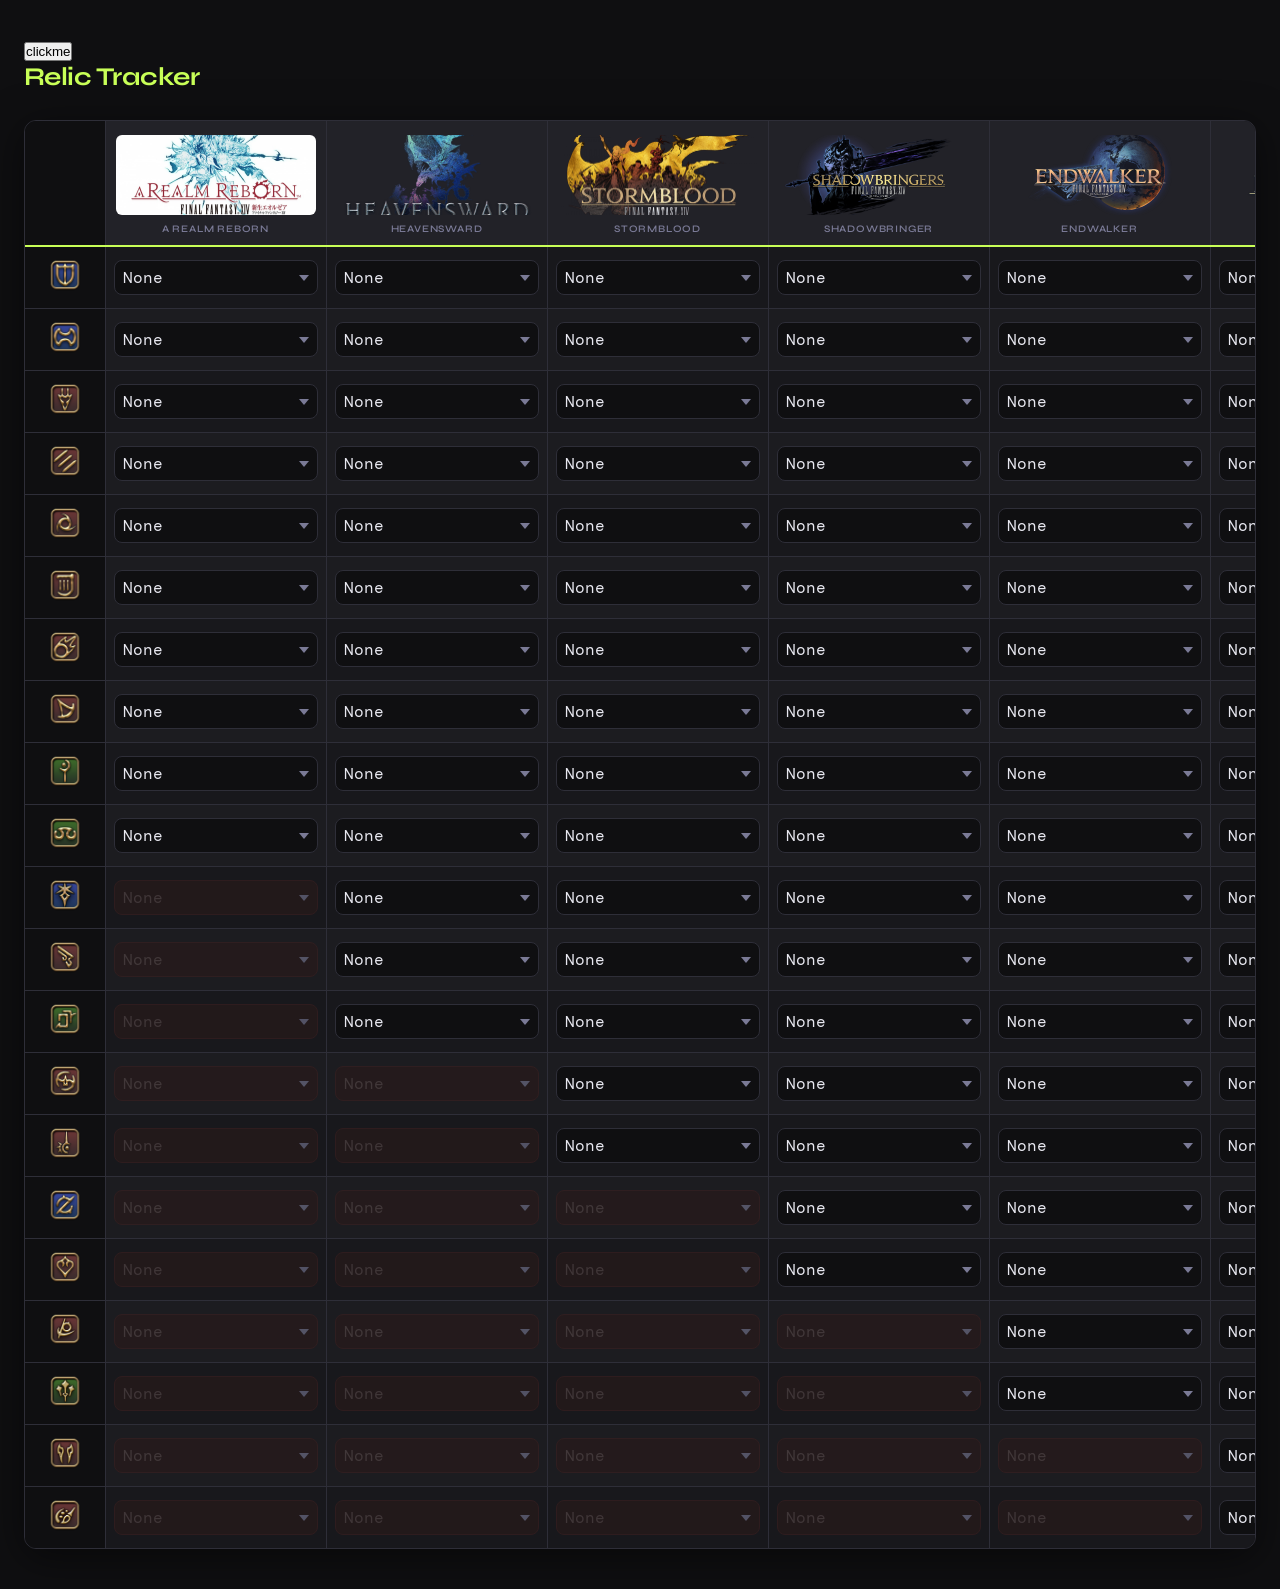
==== commit eda1b0d9: "Added expansions definition to use for tracking" ====
--- a/index.html
+++ b/index.html
@@ -1354,7 +1354,7 @@
       <!-- ROW 21 -->
       <tr>
         <td class="row-img-cell">
-          <img src="./resources/img/FFXIVIconsJobIcons/Job/Pictomancer.png">>
+          <img src="./resources/img/FFXIVIconsJobIcons/Job/Pictomancer.png">
         </td>
         <td class="dropdown-cell">
           <select disabled="" class="disabled ARR">
--- a/style.css
+++ b/style.css
@@ -162,7 +162,7 @@
       border-radius: var(--radius);
       padding: 6px 8px;
       font-family: 'DM Mono', monospace;
-      font-size: 11px;
+      font-size: 16px;
       cursor: pointer;
       appearance: none;
       -webkit-appearance: none;
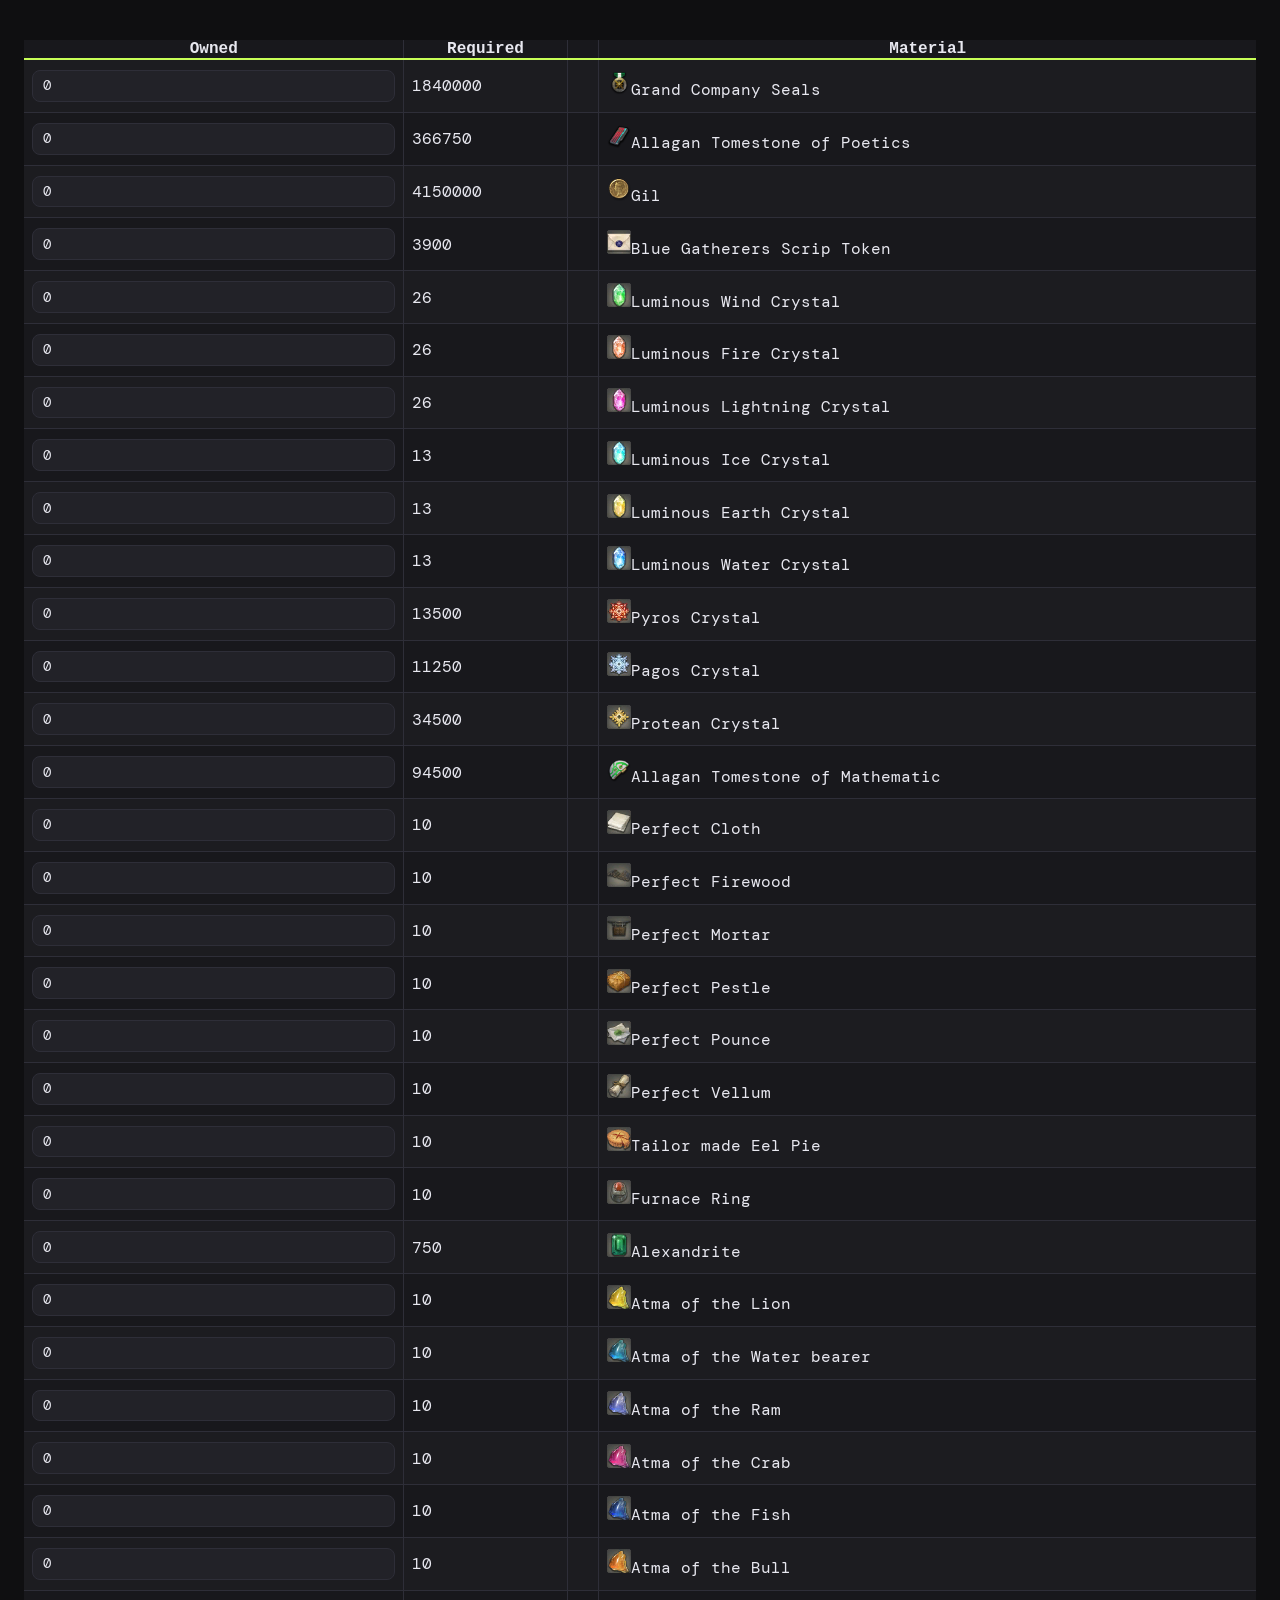
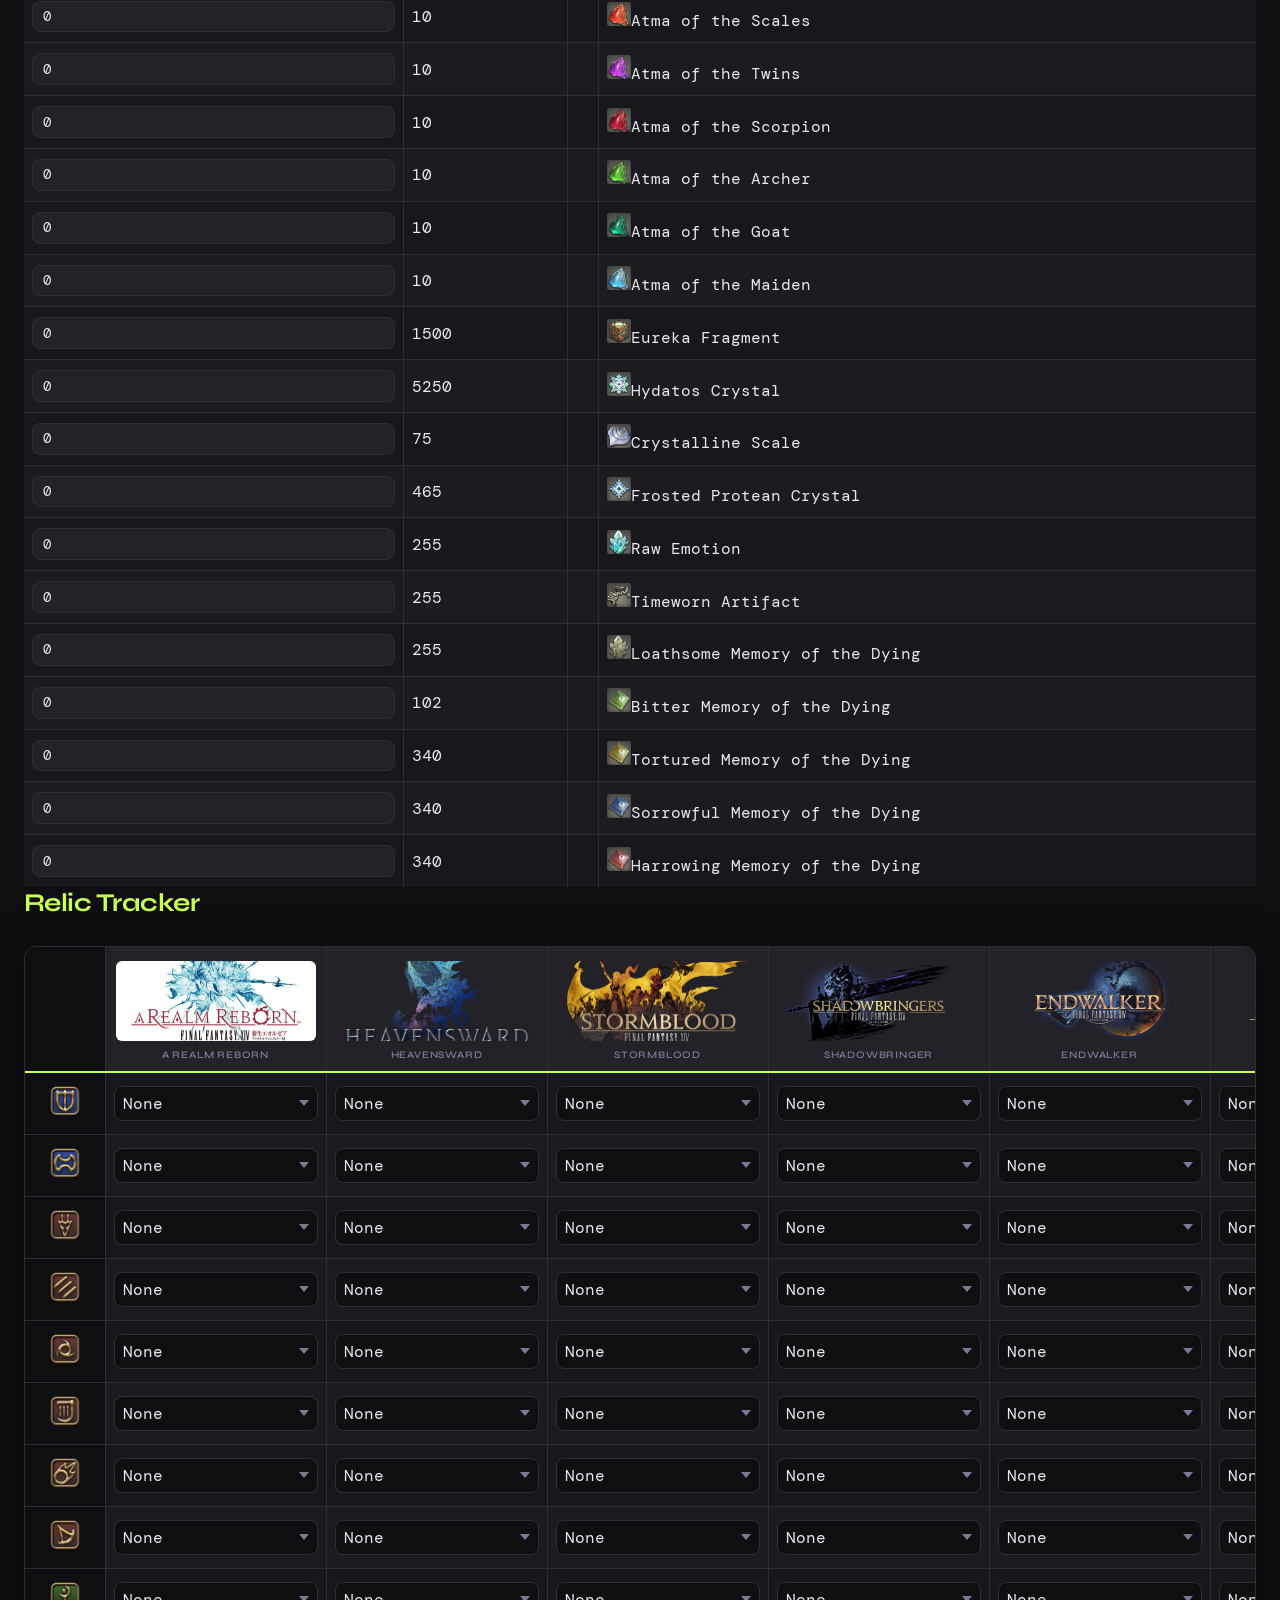
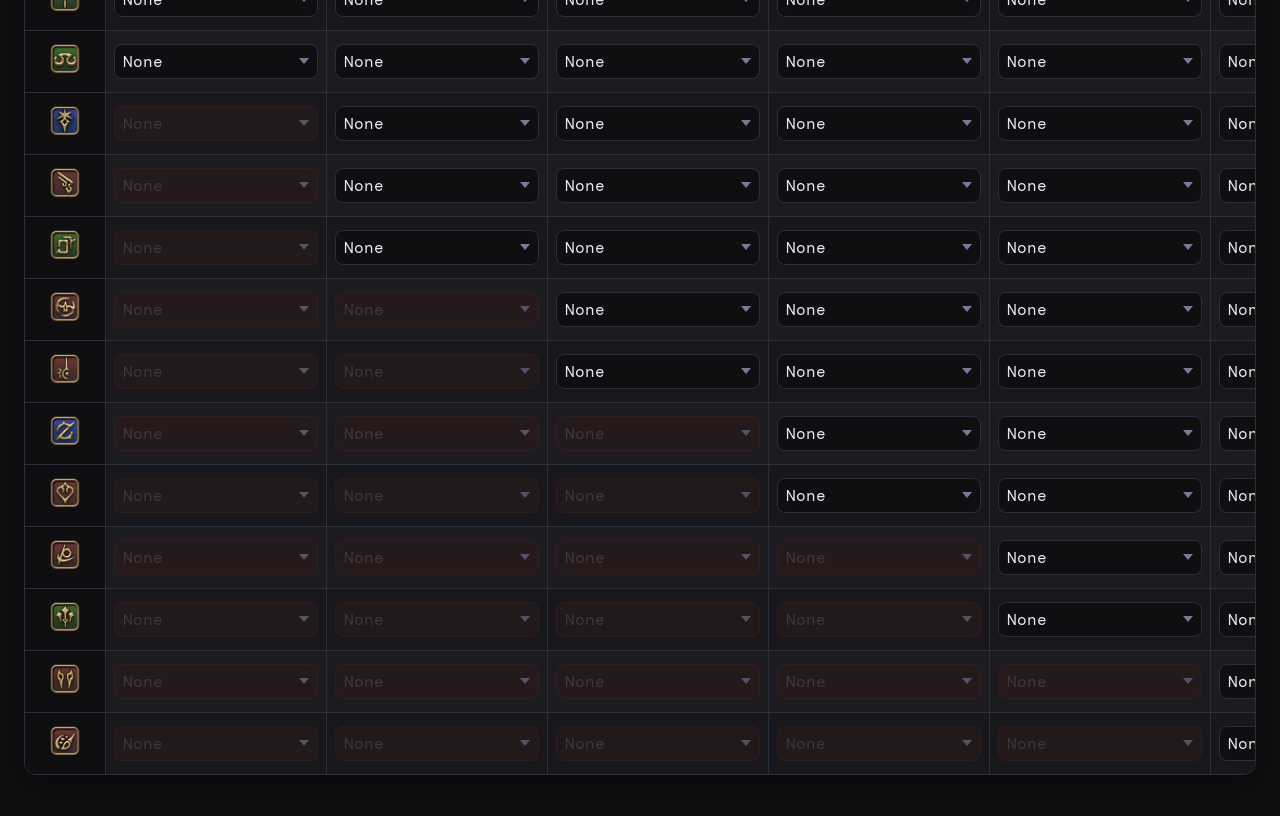
==== commit 7be28c12: "Added rendering, tentative at expac tagging" ====
--- a/index.html
+++ b/index.html
@@ -1,1401 +1,1517 @@
 <!DOCTYPE html>
 <html lang="en">
+
 <head>
-	<link rel="stylesheet" href="./style.css">
-    <meta charset="UTF-8" />
-    <meta name="viewport" content="width=device-width, initial-scale=1.0"/>
-    <title>Relic Tracker</title>
-    <script type="module" src="./script/script.js"></script>
-    <link href="https://fonts.googleapis.com/css2?family=DM+Mono:wght@400;500&family=Syne:wght@600;700&display=swap" rel="stylesheet"/>
+  <link rel="stylesheet" href="./style.css">
+  <meta charset="UTF-8" />
+  <meta name="viewport" content="width=device-width, initial-scale=1.0" />
+  <title>Relic Tracker</title>
+  <script type="module" src="./script/script.js"></script>
+  <link href="https://fonts.googleapis.com/css2?family=DM+Mono:wght@400;500&family=Syne:wght@600;700&display=swap"
+    rel="stylesheet" />
 </head>
+
 <body>
 
-<input id="clickMe" type="button" value="clickme" onclick="getStepsCount(1)">
-<img id="testimg"/>
-<h1>Relic Tracker</h1>
-
-<div class="table-wrapper">
-  <table id="tracker">
-    <thead>
-      <tr>
-        <th class="corner"></th>
-        <th class="img-header">
-          <div class="header-img-container">
-            <img src="./resources/img/Expansions/ARR.jpg">
-            <span class="header-label">A Realm Reborn</span>
-          </div>
-        </th>
-        <th class="img-header">
-          <div class="header-img-container">
-            <img src="./resources/img/Expansions/HW.png">
-            <span class="header-label">Heavensward</span>
-          </div>
-        </th>
-        <th class="img-header">
-          <div class="header-img-container">
-            <img src="./resources/img/Expansions/SB.png">
-            <span class="header-label">StormBlood</span>
-          </div>
-        </th>
-        <th class="img-header">
-          <div class="header-img-container">
-            <img src="./resources/img/Expansions/ShB.png">
-            <span class="header-label">ShadowBringer</span>
-          </div>
-        </th>
-        <th class="img-header">
-          <div class="header-img-container">
-            <img src="./resources/img/Expansions/EW.png">
-            <span class="header-label">EndWalker</span>
-          </div>
-        </th>
-        <th class="img-header">
-          <div class="header-img-container">
-            <img src="./resources/img/Expansions/DT.png">
-            <span class="header-label">DawnTrail</span>
-          </div>
-        </th>
-      </tr>
-    </thead>
-    <tbody>
-
-      <!-- ROW 01 -->
-      <tr>
-        <td class="row-img-cell">
-          <img src="./resources/img/FFXIVIconsJobIcons/Job/Paladin.png">
-        </td>
-        <td class="dropdown-cell">
-          <select class="ARR">
-			<option value="" selected="">None</option>
-			<option value="curtana">Curtana</option>
-			<option value="curtana_zenith">Curtana Zenith</option>
-			<option value="curtana_atma">Curtana Atma</option>
-			<option value="curtana_animus">Curtana Animus</option>
-			<option value="curtana_novus">Curtana Novus</option>
-			<option value="curtana_nexus">Curtana Nexus</option>
-			<option value="excalibur">Excalibur</option>
-			<option value="excalibur_zeta">Excalibur Zeta</option>
-          </select>
-        </td>
-        <td class="dropdown-cell">
-          <select class="HW">
-            <option value="" selected="">None</option>
-			<option value="animated_hauteclaire">Animated Hauteclaire</option>
-			<option value="hauteclaire_awoken">Hauteclaire Awoken</option>
-			<option value="almace">Almace</option>
-			<option value="almace_hyperconductive">Almace Hyperconductive</option>
-			<option value="almace_reconditioned">Almace Reconditioned</option>
-			<option value="almace_sharpened">Almace Sharpened</option>
-			<option value="almace_complete">Almace Complete</option>
-			<option value="aettir_lux">Aettir Lux</option>
-          </select>
-        </td>
-        <td class="dropdown-cell">
-          <select class="SB">
-            <option value="" selected="">None</option>
-            <option value="antiquated_galatyn">Antiquated Galatyn</option>
-			<option value="galatyn">Galatyn</option>
-			<option value="galatyn_1">Galatyn +1</option>
-			<option value="galatyn_2">Galatyn +2</option>
-			<option value="galatyn_anemos">Galatyn Anemos</option>
-			<option value="galatyn_pagos">Galatyn Pagos</option>
-			<option value="galatyn_pagos_1">Galatyn Pagos +1</option>
-			<option value="galatyn_elemental">Galatyn Elemental</option>
-			<option value="galatyn_elemental_1">Galatyn Elemental +1</option>
-			<option value="galatyn_elemental_2">Galatyn Elemental +2</option>
-			<option value="galatyn_pyros">Galatyn Pyros</option>
-			<option value="hydatos_sword">Hydatos Sword</option>
-			<option value="hydatos_sword_1">Hydatos Sword +1</option>
-			<option value="antea_eureka">Antea Eureka</option>
-			<option value="antea">Antea</option>
-			<option value="antea_physeos">Antea Physeos</option>
-          </select>
-        </td>
-        <td class="dropdown-cell">
-          <select class="ShB">
-            <option value="" selected="">None</option>
-			<option value="resistance_bastard_sword">Resistance Bastard Sword</option>
-			<option value="augmented_resistance_bastard_sword">Augmented Resistance Bastard Sword</option>
-			<option value="recollection_bastard_sword">Recollection Bastard Sword</option>
-			<option value="laws_order_bastard_sword">Law's Order Bastard Sword</option>
-			<option value="augmented_laws_order_bastard_sword">Augmented Law's Order Bastard Sword</option>
-			<option value="blades_honor">Blade's Honor</option>
-          </select>
-        </td>
-        <td class="dropdown-cell">
-          <select class="EW">
-            <option value="" selected="">None</option>
-			<option value="manderville_sword">Manderville Sword</option>
-			<option value="amazing_manderville_sword">Amazing Manderville Sword</option>
-			<option value="majestic_manderville_sword">Majestic Manderville Sword</option>
-			<option value="mandervillous_sword">Mandervillous Sword</option>
-          </select>
-        </td>
-        <td class="dropdown-cell">
-          <select class="DT">
-            <option value="" selected="">None</option>
-			<option value="phantom_sword_penumbrae">Phantom Sword Penumbrae</option>
-			<option value="phantom_sword_umbrae">Phantom Sword Umbrae</option>
-			<option value="phantom_sword_obscurum">Phantom Sword Obscurum</option>
-
-          </select>
-        </td>
-      </tr>
-
-  <!-- ROW 02 -->
-  <tr>
-	<td class="row-img-cell">
-	  <img src="./resources/img/FFXIVIconsJobIcons/Job/Warrior.png">
-	</td>
-	<td class="dropdown-cell">
-	  <select class="ARR">
-			<option value="" selected="">None</option>
-			<option value="bravura">Bravura</option>
-			<option value="bravura_zenith">Bravura Zenith</option>
-			<option value="bravura_atma">Bravura Atma</option>
-			<option value="bravura_animus">Bravura Animus</option>
-			<option value="bravura_novus">Bravura Novus</option>
-			<option value="bravura_nexus">Bravura Nexus</option>
-			<option value="ragnarok">Ragnarok</option>
-			<option value="ragnarok_zeta">Ragnarok Zeta</option>
-		</select>
-	</td>
-	<td class="dropdown-cell">
-		<select class="HW">
-			<option value="" selected="">None</option>
-			<option value="animated_parashu">Animated Parashu</option>
-			<option value="parashu_awoken">Parashu Awoken</option>
-			<option value="verethragna">Verethragna</option>
-			<option value="verethragna_hyperconductive">Verethragna Hyperconductive</option>
-			<option value="verethragna_reconditioned">Verethragna Reconditioned</option>
-			<option value="verethragna_sharpened">Verethragna Sharpened</option>
-			<option value="verethragna_complete">Verethragna Complete</option>
-			<option value="verethragna_lux">Verethragna Lux</option>
-		</select>
-	</td>
-	<td class="dropdown-cell">
-		<select class="SB">
-			<option value="" selected="">None</option>
-			<option value="antiquated_farsha">Antiquated Farsha</option>
-			<option value="farsha">Farsha</option>
-			<option value="farsha_1">Farsha +1</option>
-			<option value="farsha_2">Farsha +2</option>
-			<option value="farsha_anemos">Farsha Anemos</option>
-			<option value="farsha_pagos">Farsha Pagos</option>
-			<option value="farsha_pagos_1">Farsha Pagos +1</option>
-			<option value="farsha_elemental">Farsha Elemental</option>
-			<option value="farsha_elemental_1">Farsha Elemental +1</option>
-			<option value="farsha_elemental_2">Farsha Elemental +2</option>
-			<option value="farsha_pyros">Farsha Pyros</option>
-			<option value="farsha_hydatos">Farsha Hydatos</option>
-			<option value="farsha_hydatos_1">Farsha Hydatos +1</option>
-			<option value="chamunda_eureka">Chamunda Eureka</option>
-			<option value="chamunda">Chamunda</option>
-			<option value="chamunda_physeos">Chamunda Physeos</option>
-		</select>
-	</td>
-	<td class="dropdown-cell">
-		<select class="ShB">
-			<option value="" selected="">None</option>
-			<option value="skullrender">Skullrender</option>
-			<option value="skullrender_augmented">Augmented Skullrender</option>
-			<option value="skullrender_recollection">Skullrender Recollection</option>
-			<option value="laws_order_labrys">Law's Order Labrys</option>
-			<option value="augmented_laws_order_labrys">Augmented Law's Order Labrys</option>
-			<option value="blades_valor">Blade's Valor</option>
-		</select>
-	</td>
-	<td class="dropdown-cell">
-		<select class="EW">
-			<option value="" selected="">None</option>
-			<option value="manderville_axe">Manderville Axe</option>
-			<option value="amazing_manderville_axe">Amazing Manderville Axe</option>
-			<option value="majestic_manderville_bardiche">Majestic Manderville Bardiche</option>
-			<option value="mandervillous_bardiche">Mandervillous Bardiche</option>
-		</select>
-	</td>
-	<td class="dropdown-cell">
-		<select class="DT">
-			<option value="" selected="">None</option>
-			<option value="phantom_bardiche_penumbrae">Phantom Bardiche Penumbrae</option>
-			<option value="phantom_bardiche_umbrae">Phantom Bardiche Umbrae</option>
-			<option value="phantom_bardiche_obscurum">Phantom Bardiche Obscurum</option>
-	  </select>
-	</td>
-  </tr>
-
-      <!-- ROW 03 -->
-      <tr>
-        <td class="row-img-cell">
-          <img src="./resources/img/FFXIVIconsJobIcons/Job/Dragoon.png">
-        </td>
-        <td class="dropdown-cell">
-          <select class="ARR">
-            <option value="" selected="">None</option>
-			<option value="Gae Bolg"> Gae Bolg </option>
-			<option value="Gae Bolg Zenith"> Gae Bolg Zenith </option>
-			<option value="Gae Bolg Atma"> Gae Bolg Atma </option>
-			<option value="Gae Bolg Animus"> Gae Bolg Animus </option>
-			<option value="Gae Bolg Novus"> Gae Bolg Novus </option>
-			<option value="Gae Bolg Nexus"> Gae Bolg Nexus </option>
-			<option value="Longinus"> Longinus </option>
-			<option value="Longinus Zeta"> Longinus Zeta </option>
-          </select>
-        </td>
-        <td class="dropdown-cell">
-          <select class="HW">
-            <option value="" selected="">None</option>
-			<option value="Rhongomiant"> Rhongomiant </option>
-			<option value="Hyperconductive Rhongomiant"> Hyperconductive Rhongomiant </option>
-			<option value="Trident of the Overlord"> Trident of the Overlord </option>
-			<option value="Sharpened Trident of the Overlord"> Sharpened Trident of the Overlord </option>
-			<option value="Areadbhar"> Areadbhar </option>
-			<option value="Areadbhar Lux"> Areadbhar Lux </option>
-          </select>
-        </td>
-        <td class="dropdown-cell">
-		  <select class="SB">
-            <option value="" selected="">None</option>
-			<option value="Elemental Lance"> Elemental Lance </option>
-			<option value="Elemental Lance +1"> Elemental Lance +1 </option>
-			<option value="Elemental Lance +2"> Elemental Lance +2 </option>
-			<option value="Pyros Lance"> Pyros Lance </option>
-			<option value="Hydatos Lance"> Hydatos Lance </option>
-			<option value="Hydatos Lance +1"> Hydatos Lance +1 </option>
-			<option value="Daboya"> Daboya </option>
-			<option value="Daboya Eureka"> Daboya Eureka </option>
-			<option value="Daboya Physeos"> Daboya Physeos </option>
-		  </select>
-        </td>
-        <td class="dropdown-cell">
-          <select class="ShB">
-            <option value="" selected="">None</option>
-			<option value="Dreizack"> Dreizack </option>
-			<option value="Augmented Dreizack"> Augmented Dreizack </option>
-			<option value="Dreizack Recollection"> Dreizack Recollection </option>
-			<option value="Law's Order Spear"> Law's Order Spear </option>
-			<option value="Augmented Law's Order Spear"> Augmented Law's Order Spear </option>
-			<option value="Blade's Glory"> Blade's Glory </option>
-          </select>
-        </td>
-        <td class="dropdown-cell">
-          <select class="EW">
-            <option value="" selected="">None</option>
-			<option value="Manderville Spear"> Manderville Spear </option>
-			<option value="Amazing Manderville Spear"> Amazing Manderville Spear </option>
-			<option value="Majestic Manderville Spear"> Majestic Manderville Spear </option>
-			<option value="Mandervillous Trident"> Mandervillous Trident </option>
-          </select>
-        </td>
-        <td class="dropdown-cell">
-          <select class="DT">
-            <option value="" selected="">None</option>
-			<option value="Phantom Spear Umbrae"> Phantom Spear Umbrae </option>
-			<option value="Phantom Spear Penumbrae"> Phantom Spear Penumbrae </option>
-			<option value="Phantom Fork Obscurum"> Phantom Fork Obscurum </option>
-          </select>
-        </td>
-      </tr>
-
-      <!-- ROW 04 -->
-      <tr>
-        <td class="row-img-cell">
-          <img src="./resources/img/FFXIVIconsJobIcons/Job/Monk.png">
-        </td>
-        <td class="dropdown-cell">
-          <select class="ARR">
-            <option value="" selected="">None</option>
-			<option value="Sphairai"> Sphairai </option>
-			<option value="Sphairai Zenith"> Sphairai Zenith </option>
-			<option value="Sphairai Atma"> Sphairai Atma </option>
-			<option value="Sphairai Animus"> Sphairai Animus </option>
-			<option value="Sphairai Novus"> Sphairai Novus </option>
-			<option value="Sphairai Nexus"> Sphairai Nexus </option>
-			<option value="Kaiser Knuckles"> Kaiser Knuckles </option>
-			<option value="Kaiser Knuckles Zeta"> Kaiser Knuckles Zeta </option>
-          </select>
-        </td>
-        <td class="dropdown-cell">
-          <select class="HW">
-            <option value="" selected="">None</option>
-			<option value="Verethragna"> Verethragna </option>
-			<option value="Hyperconductive Verethragna"> Hyperconductive Verethragna </option>
-			<option value="Sultan's Fists"> Sultan's Fists </option>
-			<option value="Sharpened Sultan's Fists"> Sharpened Sultan's Fists </option>
-			<option value="Nyepels"> Nyepels </option>
-			<option value="Nyepels Lux"> Nyepels Lux </option>
-          </select>
-        </td>
-        <td class="dropdown-cell">
-          <select class="SB">
-            <option value="" selected="">None</option>
-			<option value="Elemental Knuckles"> Elemental Knuckles </option>
-			<option value="Elemental Knuckles +1"> Elemental Knuckles +1 </option>
-			<option value="Elemental Knuckles +2"> Elemental Knuckles +2 </option>
-			<option value="Pyros Knuckles"> Pyros Knuckles </option>
-			<option value="Hydatos Knuckles"> Hydatos Knuckles </option>
-			<option value="Hydatos Knuckles +1"> Hydatos Knuckles +1 </option>
-			<option value="Dumuzis"> Dumuzis </option>
-			<option value="Dumuzis Eureka"> Dumuzis Eureka </option>
-			<option value="Dumuzis Physeos"> Dumuzis Physeos </option>
-          </select>
-        </td>
-        <td class="dropdown-cell">
-          <select class="ShB">
-            <option value="" selected="">None</option>
-			<option value="Samsara"> Samsara </option>
-			<option value="Augmented Samsara"> Augmented Samsara </option>
-			<option value="Samsara Recollection"> Samsara Recollection </option>
-			<option value="Law's Order Knuckles"> Law's Order Knuckles </option>
-			<option value="Augmented Law's Order Knuckles"> Augmented Law's Order Knuckles </option>
-			<option value="Blade's Serenity"> Blade's Serenity </option>
-          </select>
-        </td>
-        <td class="dropdown-cell">
-          <select class="EW">
-            <option value="" selected="">None</option>
-			<option value="Manderville Knuckles"> Manderville Knuckles </option>
-			<option value="Amazing Manderville Knuckles"> Amazing Manderville Knuckles </option>
-			<option value="Majestic Manderville Fists"> Majestic Manderville Fists </option>
-			<option value="Mandervillous Fists"> Mandervillous Fists </option>
-          </select>
-        </td>
-        <td class="dropdown-cell">
-          <select class="DT">
-            <option value="" selected="">None</option>
-			<option value="Phantom Knuckles Umbrae"> Phantom Knuckles Umbrae </option>
-			<option value="Phantom Knuckles Penumbrae"> Phantom Knuckles Penumbrae </option>
-			<option value="Phantom Jamadhars Obscurum"> Phantom Jamadhars Obscurum </option>
-          </select>
-        </td>
-      </tr>
-
-      <!-- ROW 05 -->
-      <tr>
-        <td class="row-img-cell">
-          <img src="./resources/img/FFXIVIconsJobIcons/Job/Ninja.png">
-        </td>
-        <td class="dropdown-cell">
-          <select class="ARR">
-            <option value="" selected="">None</option>
-			<option value="Yoshimitsu"> Yoshimitsu </option>
-			<option value="Yoshimitsu Zenith"> Yoshimitsu Zenith </option>
-			<option value="Yoshimitsu Atma"> Yoshimitsu Atma </option>
-			<option value="Yoshimitsu Animus"> Yoshimitsu Animus </option>
-			<option value="Yoshimitsu Novus"> Yoshimitsu Novus </option>
-			<option value="Yoshimitsu Nexus"> Yoshimitsu Nexus </option>
-			<option value="Sasuke's Blades"> Sasuke's Blades </option>
-			<option value="Sasuke's Blades Zeta"> Sasuke's Blades Zeta </option>
-          </select>
-        </td>
-        <td class="dropdown-cell">
-          <select class="HW">
-            <option value="" selected="">None</option>
-			<option value="Kannagi"> Kannagi </option>
-			<option value="Hyperconductive Kannagi"> Hyperconductive Kannagi </option>
-			<option value="Spurs of the Thorn Prince"> Spurs of the Thorn Prince </option>
-			<option value="Sharpened Spurs of the Thorn Prince"> Sharpened Spurs of the Thorn Prince </option>
-			<option value="Sandungs"> Sandungs </option>
-			<option value="Sandungs Lux"> Sandungs Lux </option>
-          </select>
-        </td>
-        <td class="dropdown-cell">
-          <select class="SB">
-            <option value="" selected="">None</option>
-			<option value="Elemental Knives"> Elemental Knives </option>
-			<option value="Elemental Knives +1"> Elemental Knives +1 </option>
-			<option value="Elemental Knives +2"> Elemental Knives +2 </option>
-			<option value="Pyros Knives"> Pyros Knives </option>
-			<option value="Hydatos Knives"> Hydatos Knives </option>
-			<option value="Hydatos Knives +1"> Hydatos Knives +1 </option>
-			<option value="Kasasagi"> Kasasagi </option>
-			<option value="Kasasagi Eureka"> Kasasagi Eureka </option>
-			<option value="Kasasagi Physeos"> Kasasagi Physeos </option>
-          </select>
-        </td>
-        <td class="dropdown-cell">
-          <select class="ShB">
-            <option value="" selected="">None</option>
-			<option value="Honeshirazu"> Honeshirazu </option>
-			<option value="Augmented Honeshirazu"> Augmented Honeshirazu </option>
-			<option value="Honeshirazu Recollection"> Honeshirazu Recollection </option>
-			<option value="Law's Order Knives"> Law's Order Knives </option>
-			<option value="Augmented Law's Order Knives"> Augmented Law's Order Knives </option>
-			<option value="Blade's Subtlety"> Blade's Subtlety </option>
-          </select>
-        </td>
-        <td class="dropdown-cell">
-          <select class="EW">
-            <option value="" selected="">None</option>
-			<option value="Manderville Knives"> Manderville Knives </option>
-			<option value="Amazing Manderville Knives"> Amazing Manderville Knives </option>
-			<option value="Majestic Manderville Knives"> Majestic Manderville Knives </option>
-			<option value="Mandervillous Knives"> Mandervillous Knives </option>
-          </select>
-        </td>
-        <td class="dropdown-cell">
-          <select class="DT">
-            <option value="" selected="">None</option>
-			<option value="Phantom Cleavers Umbrae"> Phantom Cleavers Umbrae </option>
-			<option value="Phantom Cleavers Penumbrae"> Phantom Cleavers Penumbrae </option>
-			<option value="Phantom Khukuri Obscurum"> Phantom Khukuri Obscurum </option>
-          </select>
-        </td>
-      </tr>
-
-      <!-- ROW 06 -->
-      <tr>
-        <td class="row-img-cell">
-          <img src="./resources/img/FFXIVIconsJobIcons/Job/Bard.png">
-        </td>
-        <td class="dropdown-cell">
-          <select class="ARR">
-            <option value="" selected="">None</option>
-			<option value="Artemis Bow"> Artemis Bow </option>
-			<option value="Artemis Bow Zenith"> Artemis Bow Zenith </option>
-			<option value="Artemis Bow Atma"> Artemis Bow Atma </option>
-			<option value="Artemis Bow Animus"> Artemis Bow Animus </option>
-			<option value="Artemis Bow Novus"> Artemis Bow Novus </option>
-			<option value="Artemis Bow Nexus"> Artemis Bow Nexus </option>
-			<option value="Yoichi Bow"> Yoichi Bow </option>
-			<option value="Yoichi Bow Zeta"> Yoichi Bow Zeta </option>
-          </select>
-        </td>
-        <td class="dropdown-cell">
-          <select class="HW">
-            <option value="" selected="">None</option>
-			<option value="Gandiva"> Gandiva </option>
-			<option value="Hyperconductive Gandiva"> Hyperconductive Gandiva </option>
-			<option value="Bow of the Autarch"> Bow of the Autarch </option>
-			<option value="Sharpened Bow of the Autarch"> Sharpened Bow of the Autarch </option>
-			<option value="Terpander"> Terpander </option>
-			<option value="Terpander Lux"> Terpander Lux </option>
-          </select>
-        </td>
-        <td class="dropdown-cell">
-          <select class="SB">
-            <option value="" selected="">None</option>
-			<option value="Elemental Harp Bow"> Elemental Harp Bow </option>
-			<option value="Elemental Harp Bow +1"> Elemental Harp Bow +1 </option>
-			<option value="Elemental Harp Bow +2"> Elemental Harp Bow +2 </option>
-			<option value="Pyros Harp Bow"> Pyros Harp Bow </option>
-			<option value="Hydatos Harp Bow"> Hydatos Harp Bow </option>
-			<option value="Hydatos Harp Bow +1"> Hydatos Harp Bow +1 </option>
-			<option value="Circinae"> Circinae </option>
-			<option value="Circinae Eureka"> Circinae Eureka </option>
-			<option value="Circinae Physeos"> Circinae Physeos </option>
-          </select>
-        </td>
-        <td class="dropdown-cell">
-          <select class="ShB">
-            <option value="" selected="">None</option>
-			<option value="Brilliance"> Brilliance </option>
-			<option value="Augmented Brilliance"> Augmented Brilliance </option>
-			<option value="Brilliance Recollection"> Brilliance Recollection </option>
-			<option value="Law's Order Composite Bow"> Law's Order Composite Bow </option>
-			<option value="Augmented Law's Order Composite Bow"> Augmented Law's Order Composite Bow </option>
-			<option value="Blade's Muse"> Blade's Muse </option>
-          </select>
-        </td>
-        <td class="dropdown-cell">
-          <select class="EW">
-            <option value="" selected="">None</option>
-			<option value="Manderville Harp Bow"> Manderville Harp Bow </option>
-			<option value="Amazing Manderville Harp Bow"> Amazing Manderville Harp Bow </option>
-			<option value="Majestic Manderville Harp Bow"> Majestic Manderville Harp Bow </option>
-			<option value="Mandervillous Compound Bow"> Mandervillous Compound Bow </option>
-          </select>
-        </td>
-        <td class="dropdown-cell">
-          <select class="DT">
-            <option value="" selected="">None</option>
-			<option value="Phantom Harp Bow Umbrae"> Phantom Harp Bow Umbrae </option>
-			<option value="Phantom Harp Bow Penumbrae"> Phantom Harp Bow Penumbrae </option>
-			<option value="Phantom Longbow Obscurum"> Phantom Longbow Obscurum </option>
-          </select>
-        </td>
-      </tr>
-
-      <!-- ROW 07 -->
-      <tr>
-        <td class="row-img-cell">
-          <img src="./resources/img/FFXIVIconsJobIcons/Job/BlackMage.png">
-        </td>
-        <td class="dropdown-cell">
-          <select class="ARR">
-            <option value="" selected="">None</option>
-			<option value="Stardust Rod"> Stardust Rod </option>
-			<option value="Stardust Rod Zenith"> Stardust Rod Zenith </option>
-			<option value="Stardust Rod Atma"> Stardust Rod Atma </option>
-			<option value="Stardust Rod Animus"> Stardust Rod Animus </option>
-			<option value="Stardust Rod Novus"> Stardust Rod Novus </option>
-			<option value="Stardust Rod Nexus"> Stardust Rod Nexus </option>
-			<option value="Lilith Rod"> Lilith Rod </option>
-			<option value="Lilith Rod Zeta"> Lilith Rod Zeta </option>
-          </select>
-        </td>
-        <td class="dropdown-cell">
-          <select class="HW">
-            <option value="" selected="">None</option>
-			<option value="Hvergelmir"> Hvergelmir </option>
-			<option value="Hyperconductive Hvergelmir"> Hyperconductive Hvergelmir </option>
-			<option value="Rod of the Black Khan"> Rod of the Black Khan </option>
-			<option value="Sharpened Rod of the Black Khan"> Sharpened Rod of the Black Khan </option>
-			<option value="Kaladanda"> Kaladanda </option>
-			<option value="Kaladanda Lux"> Kaladanda Lux </option>
-          </select>
-        </td>
-        <td class="dropdown-cell">
-          <select class="SB">
-            <option value="" selected="">None</option>
-			<option value="Elemental Rod"> Elemental Rod </option>
-			<option value="Elemental Rod +1"> Elemental Rod +1 </option>
-			<option value="Elemental Rod +2"> Elemental Rod +2 </option>
-			<option value="Pyros Rod"> Pyros Rod </option>
-			<option value="Hydatos Rod"> Hydatos Rod </option>
-			<option value="Hydatos Rod +1"> Hydatos Rod +1 </option>
-			<option value="Paikea"> Paikea </option>
-			<option value="Paikea Eureka"> Paikea Eureka </option>
-			<option value="Paikea Physeos"> Paikea Physeos </option>
-          </select>
-        </td>
-        <td class="dropdown-cell">
-          <select class="ShB">
-            <option value="" selected="">None</option>
-			<option value="Soulscourge"> Soulscourge </option>
-			<option value="Augmented Soulscourge"> Augmented Soulscourge </option>
-			<option value="Soulscourge Recollection"> Soulscourge Recollection </option>
-			<option value="Law's Order Rod"> Law's Order Rod </option>
-			<option value="Augmented Law's Order Rod"> Augmented Law's Order Rod </option>
-			<option value="Blade's Fury"> Blade's Fury </option>
-          </select>
-        </td>
-        <td class="dropdown-cell">
-          <select class="EW">
-            <option value="" selected="">None</option>
-			<option value="Manderville Rod"> Manderville Rod </option>
-			<option value="Amazing Manderville Rod"> Amazing Manderville Rod </option>
-			<option value="Majestic Manderville Staff"> Majestic Manderville Staff </option>
-			<option value="Mandervillous Rod"> Mandervillous Rod </option>
-          </select>
-        </td>
-        <td class="dropdown-cell">
-          <select class="DT">
-            <option value="" selected="">None</option>
-			<option value="Phantom Staff Umbrae"> Phantom Staff Umbrae </option>
-			<option value="Phantom Staff Penumbrae"> Phantom Staff Penumbrae </option>
-			<option value="Phantom Longpole Obscurum"> Phantom Longpole Obscurum </option>
-          </select>
-        </td>
-      </tr>
-
-      <!-- ROW 08 -->
-      <tr>
-        <td class="row-img-cell">
-          <img src="./resources/img/FFXIVIconsJobIcons/Job/Summoner.png">
-        </td>
-        <td class="dropdown-cell">
-          <select class="ARR">
-            <option value="" selected="">None</option>
-			<option value="The Veil of Wiyu"> The Veil of Wiyu </option>
-			<option value="The Veil of Wiyu Zenith"> The Veil of Wiyu Zenith </option>
-			<option value="The Veil of Wiyu Atma"> The Veil of Wiyu Atma </option>
-			<option value="The Veil of Wiyu Animus"> The Veil of Wiyu Animus </option>
-			<option value="The Veil of Wiyu Novus"> The Veil of Wiyu Novus </option>
-			<option value="The Veil of Wiyu Nexus"> The Veil of Wiyu Nexus </option>
-			<option value="Apocalypse"> Apocalypse </option>
-			<option value="Apocalypse Zeta"> Apocalypse Zeta </option>
-          </select>
-        </td>
-        <td class="dropdown-cell">
-          <select class="HW">
-            <option value="" selected="">None</option>
-			<option value="Draconomicon"> Draconomicon </option>
-			<option value="Hyperconductive Draconomicon"> Hyperconductive Draconomicon </option>
-			<option value="Book of the Mad Queen"> Book of the Mad Queen </option>
-			<option value="Sharpened Book of the Mad Queen"> Sharpened Book of the Mad Queen </option>
-			<option value="Mimesis"> Mimesis </option>
-			<option value="Mimesis Lux"> Mimesis Lux </option>
-          </select>
-        </td>
-        <td class="dropdown-cell">
-          <select class="SB">
-            <option value="" selected="">None</option>
-			<option value="Elemental Grimoire"> Elemental Grimoire </option>
-			<option value="Elemental Grimoire +1"> Elemental Grimoire +1 </option>
-			<option value="Elemental Grimoire +2"> Elemental Grimoire +2 </option>
-			<option value="Pyros Grimoire"> Pyros Grimoire </option>
-			<option value="Hydatos Grimoire"> Hydatos Grimoire </option>
-			<option value="Hydatos Grimoire +1"> Hydatos Grimoire +1 </option>
-			<option value="Tuah"> Tuah </option>
-			<option value="Tuah Eureka"> Tuah Eureka </option>
-			<option value="Tuah Physeos"> Tuah Physeos </option>
-          </select>
-        </td>
-        <td class="dropdown-cell">
-          <select class="ShB">
-            <option value="" selected="">None</option>
-			<option value="Espiritus"> Espiritus </option>
-			<option value="Augmented Espiritus"> Augmented Espiritus </option>
-			<option value="Espiritus Recollection"> Espiritus Recollection </option>
-			<option value="Law's Order Index"> Law's Order Index </option>
-			<option value="Augmented Law's Order Index"> Augmented Law's Order Index </option>
-			<option value="Blade's Acumen"> Blade's Acumen </option>
-          </select>
-        </td>
-        <td class="dropdown-cell">
-          <select class="EW">
-            <option value="" selected="">None</option>
-			<option value="Manderville Index"> Manderville Index </option>
-			<option value="Amazing Manderville Index"> Amazing Manderville Index </option>
-			<option value="Majestic Manderville Index"> Majestic Manderville Index </option>
-			<option value="Mandervillous Index"> Mandervillous Index </option>
-          </select>
-        </td>
-        <td class="dropdown-cell">
-          <select class="DT">
-            <option value="" selected="">None</option>
-			<option value="Phantom Index Umbrae"> Phantom Index Umbrae </option>
-			<option value="Phantom Index Penumbrae"> Phantom Index Penumbrae </option>
-			<option value="Phantom Index Obscurum"> Phantom Index Obscurum </option>
-          </select>
-        </td>
-      </tr>
-
-      <!-- ROW 09 -->
-      <tr>
-        <td class="row-img-cell">
-          <img src="./resources/img/FFXIVIconsJobIcons/Job/WhiteMage.png">
-        </td>
-        <td class="dropdown-cell">
-          <select class="ARR">
-            <option value="" selected="">None</option>
-			<option value="Thyrus"> Thyrus </option>
-			<option value="Thyrus Zenith"> Thyrus Zenith </option>
-			<option value="Thyrus Atma"> Thyrus Atma </option>
-			<option value="Thyrus Animus"> Thyrus Animus </option>
-			<option value="Thyrus Novus"> Thyrus Novus </option>
-			<option value="Thyrus Nexus"> Thyrus Nexus </option>
-			<option value="Nirvana"> Nirvana </option>
-			<option value="Nirvana Zeta"> Nirvana Zeta </option>
-          </select>
-        </td>
-        <td class="dropdown-cell">
-          <select class="HW">
-            <option value="" selected="">None</option>
-			<option value="Majestas"> Majestas </option>
-			<option value="Hyperconductive Majestas"> Hyperconductive Majestas </option>
-			<option value="Cane of the White Tsar"> Cane of the White Tsar </option>
-			<option value="Sharpened Cane of the White Tsar"> Sharpened Cane of the White Tsar </option>
-			<option value="Sindri"> Sindri </option>
-			<option value="Sindri Lux"> Sindri Lux </option>
-          </select>
-        </td>
-        <td class="dropdown-cell">
-          <select class="SB">
-            <option value="" selected="">None</option>
-			<option value="Elemental Cane"> Elemental Cane </option>
-			<option value="Elemental Cane +1"> Elemental Cane +1 </option>
-			<option value="Elemental Cane +2"> Elemental Cane +2 </option>
-			<option value="Pyros Cane"> Pyros Cane </option>
-			<option value="Hydatos Cane"> Hydatos Cane </option>
-			<option value="Hydatos Cane +1"> Hydatos Cane +1 </option>
-			<option value="Rose Couverte"> Rose Couverte </option>
-			<option value="Rose Couverte Eureka"> Rose Couverte Eureka </option>
-			<option value="Rose Couverte Physeos"> Rose Couverte Physeos </option>
-          </select>
-        </td>
-        <td class="dropdown-cell">
-          <select class="ShB">
-            <option value="" selected="">None</option>
-			<option value="Ingrimm"> Ingrimm </option>
-			<option value="Augmented Ingrimm"> Augmented Ingrimm </option>
-			<option value="Ingrimm Recollection"> Ingrimm Recollection </option>
-			<option value="Law's Order Cane"> Law's Order Cane </option>
-			<option value="Augmented Law's Order Cane"> Augmented Law's Order Cane </option>
-			<option value="Blade's Mercy"> Blade's Mercy </option>
-          </select>
-        </td>
-        <td class="dropdown-cell">
-          <select class="EW">
-            <option value="" selected="">None</option>
-			<option value="Manderville Cane"> Manderville Cane </option>
-			<option value="Amazing Manderville Cane"> Amazing Manderville Cane </option>
-			<option value="Majestic Manderville Wand"> Majestic Manderville Wand </option>
-			<option value="Mandervillous Cane"> Mandervillous Cane </option>
-          </select>
-        </td>
-        <td class="dropdown-cell">
-          <select class="DT">
-            <option value="" selected="">None</option>
-			<option value="Phantom Crook Umbrae"> Phantom Crook Umbrae </option>
-			<option value="Phantom Crook Penumbrae"> Phantom Crook Penumbrae </option>
-			<option value="Phantom Cane Obscurum"> Phantom Cane Obscurum </option>
-          </select>
-        </td>
-      </tr>
-
-      <!-- ROW 10 -->
-      <tr>
-        <td class="row-img-cell">
-          <img src="./resources/img/FFXIVIconsJobIcons/Job/Scholar.png">
-        </td>
-        <td class="dropdown-cell">
-          <select class="ARR">
-            <option value="" selected="">None</option>
-			<option value="Omnilex"> Omnilex </option>
-			<option value="Omnilex Zenith"> Omnilex Zenith </option>
-			<option value="Omnilex Atma"> Omnilex Atma </option>
-			<option value="Omnilex Animus"> Omnilex Animus </option>
-			<option value="Omnilex Novus"> Omnilex Novus </option>
-			<option value="Omnilex Nexus"> Omnilex Nexus </option>
-			<option value="Last Resort"> Last Resort </option>
-			<option value="Last Resort Zeta"> Last Resort Zeta </option>
-          </select>
-        </td>
-        <td class="dropdown-cell">
-          <select class="HW">
-            <option value="" selected="">None</option>
-			<option value="Tetrabiblos"> Tetrabiblos </option>
-			<option value="Hyperconductive Tetrabiblos"> Hyperconductive Tetrabiblos </option>
-			<option value="Word of the Magnate"> Word of the Magnate </option>
-			<option value="Sharpened Word of the Magnate"> Sharpened Word of the Magnate </option>
-			<option value="Anabasis"> Anabasis </option>
-			<option value="Anabasis Lux"> Anabasis Lux </option>
-          </select>
-        </td>
-        <td class="dropdown-cell">
-          <select class="SB">
-            <option value="" selected="">None</option>
-			<option value="Elemental Codex"> Elemental Codex </option>
-			<option value="Elemental Codex +1"> Elemental Codex +1 </option>
-			<option value="Elemental Codex +2"> Elemental Codex +2 </option>
-			<option value="Pyros Codex"> Pyros Codex </option>
-			<option value="Hydatos Codex"> Hydatos Codex </option>
-			<option value="Hydatos Codex +1"> Hydatos Codex +1 </option>
-			<option value="Jebat"> Jebat </option>
-			<option value="Jebat Eureka"> Jebat Eureka </option>
-			<option value="Jebat Physeos"> Jebat Physeos </option>
-          </select>
-        </td>
-        <td class="dropdown-cell">
-          <select class="ShB">
-            <option value="" selected="">None</option>
-			<option value="Akademos"> Akademos </option>
-			<option value="Augmented Akademos"> Augmented Akademos </option>
-			<option value="Akademos Recollection"> Akademos Recollection </option>
-			<option value="Law's Order Codex"> Law's Order Codex </option>
-			<option value="Augmented Law's Order Codex"> Augmented Law's Order Codex </option>
-			<option value="Blade's Wisdom"> Blade's Wisdom </option>
-          </select>
-        </td>
-        <td class="dropdown-cell">
-          <select class="EW">
-            <option value="" selected="">None</option>
-			<option value="Manderville Codex"> Manderville Codex </option>
-			<option value="Amazing Manderville Codex"> Amazing Manderville Codex </option>
-			<option value="Majestic Manderville Codex"> Majestic Manderville Codex </option>
-			<option value="Mandervillous Codex"> Mandervillous Codex </option>
-          </select>
-        </td>
-        <td class="dropdown-cell">
-          <select class="DT">
-            <option value="" selected="">None</option>
-			<option value="Phantom Codex Umbrae"> Phantom Codex Umbrae </option>
-			<option value="Phantom Codex Penumbrae"> Phantom Codex Penumbrae </option>
-			<option value="Phantom Codex Obscurum"> Phantom Codex Obscurum </option>
-          </select>
-        </td>
-      </tr>
-
-      <!-- ROW 11 -->
-      <tr>
-        <td class="row-img-cell">
-          <img src="./resources/img/FFXIVIconsJobIcons/Job/DarkKnight.png">
-        </td>
-        <td class="dropdown-cell">
-          <select disabled="" class="disabled ARR">
-            <option value="" disabled="" selected="">None</option>
-          </select>
-        </td>
-        <td class="dropdown-cell">
-          <select class="HW">
-            <option value="" selected="">None</option>
-			<option value="Nothung"> Nothung </option>
-			<option value="Hyperconductive Nothung"> Hyperconductive Nothung </option>
-			<option value="Guillotine of the Tyrant"> Guillotine of the Tyrant </option>
-			<option value="Sharpened Guillotine of the Tyrant"> Sharpened Guillotine of the Tyrant </option>
-			<option value="Cronus"> Cronus </option>
-			<option value="Cronus Lux"> Cronus Lux </option>
-          </select>
-        </td>
-        <td class="dropdown-cell">
-          <select class="SB">
-            <option value="" selected="">None</option>
-			<option value="Elemental Guillotine"> Elemental Guillotine </option>
-			<option value="Elemental Guillotine +1"> Elemental Guillotine +1 </option>
-			<option value="Elemental Guillotine +2"> Elemental Guillotine +2 </option>
-			<option value="Pyros Guillotine"> Pyros Guillotine </option>
-			<option value="Hydatos Guillotine"> Hydatos Guillotine </option>
-			<option value="Hydatos Guillotine +1"> Hydatos Guillotine +1 </option>
-			<option value="Xiphias"> Xiphias </option>
-			<option value="Xiphias Eureka"> Xiphias Eureka </option>
-			<option value="Xiphias Physeos"> Xiphias Physeos </option>
-          </select>
-        </td>
-        <td class="dropdown-cell">
-          <select class="ShB">
-            <option value="" selected="">None</option>
-			<option value="Woeborn"> Woeborn </option>
-			<option value="Augmented Woeborn"> Augmented Woeborn </option>
-			<option value="Woeborn Recollection"> Woeborn Recollection </option>
-			<option value="Law's Order Zweihander"> Law's Order Zweihander </option>
-			<option value="Augmented Law's Order Zweihander"> Augmented Law's Order Zweihander </option>
-			<option value="Blade's Justice"> Blade's Justice </option>
-          </select>
-        </td>
-        <td class="dropdown-cell">
-          <select class="EW">
-            <option value="" selected="">None</option>
-			<option value="Manderville Zweihander"> Manderville Zweihander </option>
-			<option value="Amazing Manderville Zweihander"> Amazing Manderville Zweihander </option>
-			<option value="Majestic Manderville Greatsword"> Majestic Manderville Greatsword </option>
-			<option value="Mandervillous Greatsword"> Mandervillous Greatsword </option>
-          </select>
-        </td>
-        <td class="dropdown-cell">
-          <select class="DT">
-            <option value="" selected="">None</option>
-			<option value="Phantom Guillotine Umbrae"> Phantom Guillotine Umbrae </option>
-			<option value="Phantom Guillotine Penumbrae"> Phantom Guillotine Penumbrae </option>
-			<option value="Phantom Guillotine Obscurum"> Phantom Guillotine Obscurum </option>
-          </select>
-        </td>
-      </tr>
-
-      <!-- ROW 12 -->
-      <tr>
-        <td class="row-img-cell">
-          <img src="./resources/img/FFXIVIconsJobIcons/Job/Machinist.png">
-        </td>
-        <td class="dropdown-cell">
-          <select disabled="" class="disabled ARR">
-            <option value="" disabled="" selected="">None</option>
-          </select>
-        </td>
-        <td class="dropdown-cell">
-          <select class="HW">
-            <option value="" selected="">None</option>
-			<option value="Armageddon"> Armageddon </option>
-			<option value="Hyperconductive Armageddon"> Hyperconductive Armageddon </option>
-			<option value="Flame of the Dynast"> Flame of the Dynast </option>
-			<option value="Sharpened Flame of the Dynast"> Sharpened Flame of the Dynast </option>
-			<option value="Deathlocke"> Deathlocke </option>
-			<option value="Deathlocke Lux"> Deathlocke Lux </option>
-          </select>
-        </td>
-        <td class="dropdown-cell">
-          <select class="SB">
-            <option value="" selected="">None</option>
-			<option value="Elemental Handgonne"> Elemental Handgonne </option>
-			<option value="Elemental Handgonne +1"> Elemental Handgonne +1 </option>
-			<option value="Elemental Handgonne +2"> Elemental Handgonne +2 </option>
-			<option value="Pyros Handgonne"> Pyros Handgonne </option>
-			<option value="Hydatos Handgonne"> Hydatos Handgonne </option>
-			<option value="Hydatos Handgonne +1"> Hydatos Handgonne +1 </option>
-			<option value="Mollfrith"> Mollfrith </option>
-			<option value="Mollfrith Eureka"> Mollfrith Eureka </option>
-			<option value="Mollfrith Physeos"> Mollfrith Physeos </option>
-          </select>
-        </td>
-        <td class="dropdown-cell">
-          <select class="ShB">
-            <option value="" selected="">None</option>
-			<option value="Lawman"> Lawman </option>
-			<option value="Augmented Lawman"> Augmented Lawman </option>
-			<option value="Lawman Recollection"> Lawman Recollection </option>
-			<option value="Law's Order Revolver"> Law's Order Revolver </option>
-			<option value="Augmented Law's Order Revolver"> Augmented Law's Order Revolver </option>
-			<option value="Blade's Ingenuity"> Blade's Ingenuity </option>
-          </select>
-        </td>
-        <td class="dropdown-cell">
-          <select class="EW">
-            <option value="" selected="">None</option>
-			<option value="Manderville Revolver"> Manderville Revolver </option>
-			<option value="Amazing Manderville Revolver"> Amazing Manderville Revolver </option>
-			<option value="Majestic Manderville Pistol"> Majestic Manderville Pistol </option>
-			<option value="Mandervillous Revolver"> Mandervillous Revolver </option>
-          </select>
-        </td>
-        <td class="dropdown-cell">
-          <select class="DT">
-            <option value="" selected="">None</option>
-			<option value="Phantom Arquebus Umbrae"> Phantom Arquebus Umbrae </option>
-			<option value="Phantom Arquebus Penumbrae"> Phantom Arquebus Penumbrae </option>
-			<option value="Phantom Musketoon Obscurum"> Phantom Musketoon Obscurum </option>
-          </select>
-        </td>
-      </tr>
-
-      <!-- ROW 13 -->
-      <tr>
-        <td class="row-img-cell">
-          <img src="./resources/img/FFXIVIconsJobIcons/Job/Astrologian.png">
-        </td>
-        <td class="dropdown-cell">
-          <select disabled="" class="disabled ARR">
-            <option value="" disabled="" selected="">None</option>
-          </select>
-        </td>
-        <td class="dropdown-cell">
-          <select class="HW">
-            <option value="" selected="">None</option>
-			<option value="Deneb"> Deneb </option>
-			<option value="Hyperconductive Deneb"> Hyperconductive Deneb </option>
-			<option value="Sphere of the Last Heir"> Sphere of the Last Heir </option>
-			<option value="Sharpened Sphere of the Last Heir"> Sharpened Sphere of the Last Heir </option>
-			<option value="Canopus"> Canopus </option>
-			<option value="Canopus Lux"> Canopus Lux </option>
-          </select>
-        </td>
-        <td class="dropdown-cell">
-          <select class="SB">
-            <option value="" selected="">None</option>
-			<option value="Elemental Astrometer"> Elemental Astrometer </option>
-			<option value="Elemental Astrometer +1"> Elemental Astrometer +1 </option>
-			<option value="Elemental Astrometer +2"> Elemental Astrometer +2 </option>
-			<option value="Pyros Astrometer"> Pyros Astrometer </option>
-			<option value="Hydatos Astrometer"> Hydatos Astrometer </option>
-			<option value="Hydatos Astrometer +1"> Hydatos Astrometer +1 </option>
-			<option value="Albireo"> Albireo </option>
-			<option value="Albireo Eureka"> Albireo Eureka </option>
-			<option value="Albireo Physeos"> Albireo Physeos </option>
-          </select>
-        </td>
-        <td class="dropdown-cell">
-          <select class="ShB">
-            <option value="" selected="">None</option>
-			<option value="Solstice"> Solstice </option>
-			<option value="Augmented Solstice"> Augmented Solstice </option>
-			<option value="Solstice Recollection"> Solstice Recollection </option>
-			<option value="Law's Order Astrometer"> Law's Order Astrometer </option>
-			<option value="Augmented Law's Order Astrometer"> Augmented Law's Order Astrometer </option>
-			<option value="Blade's Providence"> Blade's Providence </option>
-          </select>
-        </td>
-        <td class="dropdown-cell">
-          <select class="EW">
-            <option value="" selected="">None</option>
-			<option value="Manderville Torquetum"> Manderville Torquetum </option>
-			<option value="Amazing Manderville Torquetum"> Amazing Manderville Torquetum </option>
-			<option value="Majestic Manderville Orrery"> Majestic Manderville Orrery </option>
-			<option value="Mandervillous Torquetum"> Mandervillous Torquetum </option>
-          </select>
-        </td>
-        <td class="dropdown-cell">
-          <select class="DT">
-            <option value="" selected="">None</option>
-			<option value="Phantom Star Globe Umbrae"> Phantom Star Globe Umbrae </option>
-			<option value="Phantom Star Globe Penumbrae"> Phantom Star Globe Penumbrae </option>
-			<option value="Phantom Star Pendant Obscurum"> Phantom Star Pendant Obscurum </option>
-          </select>
-        </td>
-      </tr>
-
-      <!-- ROW 14 -->
-      <tr>
-        <td class="row-img-cell">
-          <img src="./resources/img/FFXIVIconsJobIcons/Job/Samurai.png">
-        </td>
-        <td class="dropdown-cell">
-          <select disabled="" class="disabled ARR">
-            <option value="" disabled="" selected="">None</option>
-          </select>
-        </td>
-        <td class="dropdown-cell">
-          <select disabled="" class="disabled HW">
-            <option value="" disabled="" selected="">None</option>
-          </select>
-        </td>
-        <td class="dropdown-cell">
-          <select class="SB">
-            <option value="" selected="">None</option>
-			<option value="Elemental Blade"> Elemental Blade </option>
-			<option value="Elemental Blade +1"> Elemental Blade +1 </option>
-			<option value="Elemental Blade +2"> Elemental Blade +2 </option>
-			<option value="Pyros Blade"> Pyros Blade </option>
-			<option value="Hydatos Blade"> Hydatos Blade </option>
-			<option value="Hydatos Blade +1"> Hydatos Blade +1 </option>
-			<option value="Torigashira"> Torigashira </option>
-			<option value="Torigashira Eureka"> Torigashira Eureka </option>
-			<option value="Torigashira Physeos"> Torigashira Physeos </option>
-          </select>
-        </td>
-        <td class="dropdown-cell">
-          <select class="ShB">
-            <option value="" selected="">None</option>
-			<option value="Hoshikiri"> Hoshikiri </option>
-			<option value="Augmented Hoshikiri"> Augmented Hoshikiri </option>
-			<option value="Hoshikiri Recollection"> Hoshikiri Recollection </option>
-			<option value="Law's Order Samurai Blade"> Law's Order Samurai Blade </option>
-			<option value="Augmented Law's Order Samurai Blade"> Augmented Law's Order Samurai Blade </option>
-			<option value="Blade's Fealty"> Blade's Fealty </option>
-          </select>
-        </td>
-        <td class="dropdown-cell">
-          <select class="EW">
-            <option value="" selected="">None</option>
-			<option value="Manderville Samurai Blade"> Manderville Samurai Blade </option>
-			<option value="Amazing Manderville Samurai Blade"> Amazing Manderville Samurai Blade </option>
-			<option value="Majestic Manderville Samurai Blade"> Majestic Manderville Samurai Blade </option>
-			<option value="Mandervillous Samurai Blade"> Mandervillous Samurai Blade </option>
-          </select>
-        </td>
-        <td class="dropdown-cell">
-          <select class="DT">
-            <option value="" selected="">None</option>
-			<option value="Phantom Blade Umbrae"> Phantom Blade Umbrae </option>
-			<option value="Phantom Blade Penumbrae"> Phantom Blade Penumbrae </option>
-			<option value="Phantom Blade Obscurum"> Phantom Blade Obscurum </option>
-          </select>
-        </td>
-      </tr>
-
-      <!-- ROW 15 -->
-      <tr>
-        <td class="row-img-cell">
-          <img src="./resources/img/FFXIVIconsJobIcons/Job/RedMage.png">
-        </td>
-		<td class="dropdown-cell">
-          <select disabled="" class="disabled ARR">
-            <option value="" disabled="" selected="">None</option>
-          </select>
-        </td>
-        <td class="dropdown-cell">
-          <select disabled="" class="disabled HW">
-            <option value="" disabled="" selected="">None</option>
-          </select>
-        </td>
-        <td class="dropdown-cell">
-          <select class="SB">
-            <option value="" selected="">None</option>
-			<option value="Elemental Tuck"> Elemental Tuck </option>
-			<option value="Elemental Tuck +1"> Elemental Tuck +1 </option>
-			<option value="Elemental Tuck +2"> Elemental Tuck +2 </option>
-			<option value="Pyros Tuck"> Pyros Tuck </option>
-			<option value="Hydatos Tuck"> Hydatos Tuck </option>
-			<option value="Hydatos Tuck +1"> Hydatos Tuck +1 </option>
-			<option value="Brunello"> Brunello </option>
-			<option value="Brunello Eureka"> Brunello Eureka </option>
-			<option value="Brunello Physeos"> Brunello Physeos </option>
-          </select>
-        </td>
-        <td class="dropdown-cell">
-          <select class="ShB">
-            <option value="" selected="">None</option>
-			<option value="Talekeeper"> Talekeeper </option>
-			<option value="Augmented Talekeeper"> Augmented Talekeeper </option>
-			<option value="Talekeeper Recollection"> Talekeeper Recollection </option>
-			<option value="Law's Order Rapier"> Law's Order Rapier </option>
-			<option value="Augmented Law's Order Rapier"> Augmented Law's Order Rapier </option>
-			<option value="Blade's Temperance"> Blade's Temperance </option>
-          </select>
-        </td>
-        <td class="dropdown-cell">
-          <select class="EW">
-            <option value="" selected="">None</option>
-			<option value="Manderville Rapier"> Manderville Rapier </option>
-			<option value="Amazing Manderville Rapier"> Amazing Manderville Rapier </option>
-			<option value="Majestic Manderville Degen"> Majestic Manderville Degen </option>
-			<option value="Mandervillous Rapier"> Mandervillous Rapier </option>
-          </select>
-        </td>
-        <td class="dropdown-cell">
-          <select class="DT">
-            <option value="" selected="">None</option>
-			<option value="Phantom Rapier Umbrae"> Phantom Rapier Umbrae </option>
-			<option value="Phantom Rapier Penumbrae"> Phantom Rapier Penumbrae </option>
-			<option value="Phantom Hanger Obscurum"> Phantom Hanger Obscurum </option>
-          </select>
-        </td>
-
-      </tr>
-
-      <!-- ROW 16 -->
-      <tr>
-        <td class="row-img-cell">
-          <img src="./resources/img/FFXIVIconsJobIcons/Job/Gunbreaker.png">
-        </td>
-        <td class="dropdown-cell">
-          <select disabled="" class="disabled ARR">
-            <option value="" disabled="" selected="">None</option>
-          </select>
-        </td>
-        <td class="dropdown-cell">
-          <select disabled="" class="disabled HW">
-            <option value="" disabled="" selected="">None</option>
-          </select>
-        </td>
-        <td class="dropdown-cell">
-          <select disabled="" class="disabled SB">
-            <option value="" disabled="" selected="">None</option>
-          </select>
-        </td>
-        <td class="dropdown-cell">
-          <select class="ShB">
-            <option value="" selected="">None</option>
-			<option value="Crownsblade"> Crownsblade </option>
-			<option value="Augmented Crownsblade"> Augmented Crownsblade </option>
-			<option value="Crownsblade Recollection"> Crownsblade Recollection </option>
-			<option value="Law's Order Manatrigger"> Law's Order Manatrigger </option>
-			<option value="Augmented Law's Order Manatrigger"> Augmented Law's Order Manatrigger </option>
-			<option value="Blade's Resolve"> Blade's Resolve </option>
-
-          </select>
-        </td>
-        <td class="dropdown-cell">
-          <select class="EW">
-            <option value="" selected="">None</option>
-			<option value="Manderville Gunblade"> Manderville Gunblade </option>
-			<option value="Amazing Manderville Gunblade"> Amazing Manderville Gunblade </option>
-			<option value="Majestic Manderville Bayonet"> Majestic Manderville Bayonet </option>
-			<option value="Mandervillous Gunblade"> Mandervillous Gunblade </option>
-          </select>
-        </td>
-        <td class="dropdown-cell">
-          <select class="DT">
-            <option value="" selected="">None</option>
-			<option value="Phantom Bayonet Umbrae"> Phantom Bayonet Umbrae </option>
-			<option value="Phantom Bayonet Penumbrae"> Phantom Bayonet Penumbrae </option>
-			<option value="Phantom Gunblade Obscurum"> Phantom Gunblade Obscurum </option>
-          </select>
-        </td>
-      </tr>
-
-      <!-- ROW 17 -->
-      <tr>
-        <td class="row-img-cell">
-          <img src="./resources/img/FFXIVIconsJobIcons/Job/Dancer.png">
-        </td>
-        <td class="dropdown-cell">
-          <select disabled="" class="disabled ARR">
-            <option value="" disabled="" selected="">None</option>
-          </select>
-        </td>
-        <td class="dropdown-cell">
-          <select disabled="" class="disabled HW">
-            <option value="" disabled="" selected="">None</option>
-          </select>
-        </td>
-        <td class="dropdown-cell">
-          <select disabled="" class="disabled SB">
-            <option value="" disabled="" selected="">None</option>
-          </select>
-        </td>
-        <td class="dropdown-cell">
-          <select class="ShB">
-            <option value="" selected="">None</option>
-			<option value="Enchufla"> Enchufla </option>
-			<option value="Augmented Enchufla"> Augmented Enchufla </option>
-			<option value="Enchufla Recollection"> Enchufla Recollection </option>
-			<option value="Law's Order Chakrams"> Law's Order Chakrams </option>
-			<option value="Augmented Law's Order Chakrams"> Augmented Law's Order Chakrams </option>
-			<option value="Blade's Euphoria"> Blade's Euphoria </option>
-          </select>
-        </td>
-        <td class="dropdown-cell">
-          <select class="EW">
-            <option value="" selected="">None</option>
-			<option value="Manderville Chakrams"> Manderville Chakrams </option>
-			<option value="Amazing Manderville Chakrams"> Amazing Manderville Chakrams </option>
-			<option value="Majestic Manderville Chakrams"> Majestic Manderville Chakrams </option>
-			<option value="Mandervillous Chakrams"> Mandervillous Chakrams </option>
-          </select>
-        </td>
-        <td class="dropdown-cell">
-          <select class="DT">
-            <option value="" selected="">None</option>
-			<option value="Phantom Terpna Umbrae"> Phantom Terpna Umbrae </option>
-			<option value="Phantom Terpna Penumbrae"> Phantom Terpna Penumbrae </option>
-			<option value="Phantom Tathlums Obscurum"> Phantom Tathlums Obscurum </option>
-          </select>
-        </td>
-      </tr>
-
-      <!-- ROW 18 -->
-      <tr>
-        <td class="row-img-cell">
-          <img src="./resources/img/FFXIVIconsJobIcons/Job/Reaper.png">
-        </td>
-        <td class="dropdown-cell">
-          <select disabled="" class="disabled ARR">
-            <option value="" disabled="" selected="">None</option>
-          </select>
-        </td>
-        <td class="dropdown-cell">
-          <select disabled="" class="disabled HW">
-            <option value="" disabled="" selected="">None</option>
-          </select>
-        </td>
-        <td class="dropdown-cell">
-          <select disabled="" class="disabled SB">
-            <option value="" disabled="" selected="">None</option>
-          </select>
-        </td>
-        <td class="dropdown-cell">
-          <select disabled="" class="disabled ShB">
-            <option value="" disabled="" selected="">None</option>
-          </select>
-        </td>
-        <td class="dropdown-cell">
-          <select class="EW">
-            <option value="" selected="">None</option>
-			<option value="Manderville Scythe"> Manderville Scythe </option>
-			<option value="Amazing Manderville Scythe"> Amazing Manderville Scythe </option>
-			<option value="Majestic Manderville War Scythe"> Majestic Manderville War Scythe </option>
-			<option value="Mandervillous Zaghnal"> Mandervillous Zaghnal </option>
-          </select>
-        </td>
-        <td class="dropdown-cell">
-          <select class="DT">
-            <option value="" selected="">None</option>
-			<option value="Phantom War Scythe Umbrae"> Phantom War Scythe Umbrae </option>
-			<option value="Phantom War Scythe Penumbrae"> Phantom War Scythe Penumbrae </option>
-			<option value="Phantom War Scythe Obscurum"> Phantom War Scythe Obscurum </option>
-          </select>
-        </td>
-      </tr>
-
-      <!-- ROW 19 -->
-      <tr>
-        <td class="row-img-cell">
-          <img src="./resources/img/FFXIVIconsJobIcons/Job/Sage.png">
-        </td>
-        <td class="dropdown-cell">
-          <select disabled="" class="disabled ARR">
-            <option value="" disabled="" selected="">None</option>
-          </select>
-        </td>
-        <td class="dropdown-cell">
-          <select disabled="" class="disabled HW">
-            <option value="" disabled="" selected="">None</option>
-          </select>
-        </td>
-        <td class="dropdown-cell">
-          <select disabled="" class="disabled SB">
-            <option value="" disabled="" selected="">None</option>
-          </select>
-        </td>
-        <td class="dropdown-cell">
-          <select disabled="" class="disabled ShB">
-            <option value="" disabled="" selected="">None</option>
-          </select>
-        </td>
-        <td class="dropdown-cell">
-          <select class="EW">
-            <option value="" selected="">None</option>
-			<option value="Manderville Milpreves"> Manderville Milpreves </option>
-			<option value="Amazing Manderville Milpreves"> Amazing Manderville Milpreves </option>
-			<option value="Majestic Manderville Wings"> Majestic Manderville Wings </option>
-			<option value="Mandervillous Wings"> Mandervillous Wings </option>
-          </select>
-        </td>
-        <td class="dropdown-cell">
-          <select class="DT">
-            <option value="" selected="">None</option>
-			<option value="Phantom Pendulums Umbrae"> Phantom Pendulums Umbrae </option>
-			<option value="Phantom Pendulums Penumbrae"> Phantom Pendulums Penumbrae </option>
-			<option value="Phantom Wings Obscurum"> Phantom Wings Obscurum </option>
-          </select>
-        </td>
-      </tr>
-
-      <!-- ROW 20 -->
-      <tr>
-        <td class="row-img-cell">
-          <img src="./resources/img/FFXIVIconsJobIcons/Job/Viper.png">
-        </td>
-        <td class="dropdown-cell">
-          <select disabled="" class="disabled ARR">
-            <option value="" disabled="" selected="">None</option>
-          </select>
-        </td>
-        <td class="dropdown-cell">
-          <select disabled="" class="disabled HW">
-            <option value="" disabled="" selected="">None</option>
-          </select>
-        </td>
-        <td class="dropdown-cell">
-          <select disabled="" class="disabled SB">
-            <option value="" disabled="" selected="">None</option>
-          </select>
-        </td>
-        <td class="dropdown-cell">
-          <select disabled="" class="disabled ShB">
-            <option value="" disabled="" selected="">None</option>
-          </select>
-        </td>
-        <td class="dropdown-cell">
-          <select disabled="" class="disabled EW">
-            <option value="" disabled="" selected="">None</option>
-          </select>
-        </td>
-        <td class="dropdown-cell">
-          <select class="DT">
-            <option value="" selected="">None</option>
-			<option value="Phantom Twinfangs Umbrae"> Phantom Twinfangs Umbrae </option>
-			<option value="Phantom Twinfangs Penumbrae"> Phantom Twinfangs Penumbrae </option>
-			<option value="Phantom Twinfangs Obscurum"> Phantom Twinfangs Obscurum </option>
-          </select>
-        </td>
-      </tr>
-
-      <!-- ROW 21 -->
-      <tr>
-        <td class="row-img-cell">
-          <img src="./resources/img/FFXIVIconsJobIcons/Job/Pictomancer.png">
-        </td>
-        <td class="dropdown-cell">
-          <select disabled="" class="disabled ARR">
-            <option value="" disabled="" selected="">None</option>
-          </select>
-        </td>
-        <td class="dropdown-cell">
-          <select disabled="" class="disabled HW">
-            <option value="" disabled="" selected="">None</option>
-          </select>
-        </td>
-        <td class="dropdown-cell">
-          <select disabled="" class="disabled SB">
-            <option value="" disabled="" selected="">None</option>
-          </select>
-        </td>
-        <td class="dropdown-cell">
-          <select disabled="" class="disabled ShB">
-            <option value="" disabled="" selected="">None</option>
-          </select>
-        </td>
-        <td class="dropdown-cell">
-          <select disabled="" class="disabled EW">
-            <option value="" disabled="" selected="">None</option>
-          </select>
-        </td>
-        <td class="dropdown-cell">
-          <select class="DT">
-            <option value="" selected="">None</option>
-			<option value="Phantom Twinfangs Umbrae"> Phantom Twinfangs Umbrae </option>
-			<option value="Phantom Twinfangs Penumbrae"> Phantom Twinfangs Penumbrae </option>
-			<option value="Phantom Twinfangs Obscurum"> Phantom Twinfangs Obscurum </option>
-          </select>
-        </td>
-      </tr>
-
-    </tbody>
-  </table>
-</div>
+<div id="totals-table-container"></div>
+  <h1>Relic Tracker</h1>
+
+  <div class="table-wrapper">
+    <table id="tracker">
+      <thead>
+        <tr>
+          <th class="corner"></th>
+          <th class="img-header">
+            <div class="header-img-container">
+              <img src="./resources/img/Expansions/ARR.jpg">
+              <span class="header-label">A Realm Reborn</span>
+            </div>
+          </th>
+          <th class="img-header">
+            <div class="header-img-container">
+              <img src="./resources/img/Expansions/HW.png">
+              <span class="header-label">Heavensward</span>
+            </div>
+          </th>
+          <th class="img-header">
+            <div class="header-img-container">
+              <img src="./resources/img/Expansions/SB.png">
+              <span class="header-label">StormBlood</span>
+            </div>
+          </th>
+          <th class="img-header">
+            <div class="header-img-container">
+              <img src="./resources/img/Expansions/ShB.png">
+              <span class="header-label">ShadowBringer</span>
+            </div>
+          </th>
+          <th class="img-header">
+            <div class="header-img-container">
+              <img src="./resources/img/Expansions/EW.png">
+              <span class="header-label">EndWalker</span>
+            </div>
+          </th>
+          <th class="img-header">
+            <div class="header-img-container">
+              <img src="./resources/img/Expansions/DT.png">
+              <span class="header-label">DawnTrail</span>
+            </div>
+          </th>
+        </tr>
+      </thead>
+      <tbody>
+
+        <!-- ROW 01 -->
+        <tr>
+          <td class="row-img-cell">
+            <img src="./resources/img/FFXIVIconsJobIcons/Job/Paladin.png">
+          </td>
+          <td class="dropdown-cell">
+            <select class="ARR">
+              <option value="" selected="">None</option>
+              <option value="curtana">Curtana</option>
+              <option value="curtana_zenith">Curtana Zenith</option>
+              <option value="curtana_atma">Curtana Atma</option>
+              <option value="curtana_animus">Curtana Animus</option>
+              <option value="curtana_novus">Curtana Novus</option>
+              <option value="curtana_nexus">Curtana Nexus</option>
+              <option value="excalibur">Excalibur</option>
+              <option value="excalibur_zeta">Excalibur Zeta</option>
+            </select>
+          </td>
+          <td class="dropdown-cell">
+            <select class="HW">
+              <option value="" selected="">None</option>
+              <option value="animated_hauteclaire">Animated Hauteclaire</option>
+              <option value="hauteclaire_awoken">Hauteclaire Awoken</option>
+              <option value="almace">Almace</option>
+              <option value="almace_hyperconductive">Almace Hyperconductive</option>
+              <option value="almace_reconditioned">Almace Reconditioned</option>
+              <option value="almace_sharpened">Almace Sharpened</option>
+              <option value="almace_complete">Almace Complete</option>
+              <option value="aettir_lux">Aettir Lux</option>
+            </select>
+          </td>
+          <td class="dropdown-cell">
+            <select class="SB">
+              <option value="" selected="">None</option>
+              <option value="antiquated_galatyn">Antiquated Galatyn</option>
+              <option value="galatyn">Galatyn</option>
+              <option value="galatyn_1">Galatyn +1</option>
+              <option value="galatyn_2">Galatyn +2</option>
+              <option value="galatyn_anemos">Galatyn Anemos</option>
+              <option value="galatyn_pagos">Galatyn Pagos</option>
+              <option value="galatyn_pagos_1">Galatyn Pagos +1</option>
+              <option value="galatyn_elemental">Galatyn Elemental</option>
+              <option value="galatyn_elemental_1">Galatyn Elemental +1</option>
+              <option value="galatyn_elemental_2">Galatyn Elemental +2</option>
+              <option value="galatyn_pyros">Galatyn Pyros</option>
+              <option value="hydatos_sword">Hydatos Sword</option>
+              <option value="hydatos_sword_1">Hydatos Sword +1</option>
+              <option value="antea_eureka">Antea Eureka</option>
+              <option value="antea">Antea</option>
+              <option value="antea_physeos">Antea Physeos</option>
+            </select>
+          </td>
+          <td class="dropdown-cell">
+            <select class="ShB">
+              <option value="" selected="">None</option>
+              <option value="resistance_bastard_sword">Resistance Bastard Sword</option>
+              <option value="augmented_resistance_bastard_sword">Augmented Resistance Bastard Sword</option>
+              <option value="recollection_bastard_sword">Recollection Bastard Sword</option>
+              <option value="laws_order_bastard_sword">Law's Order Bastard Sword</option>
+              <option value="augmented_laws_order_bastard_sword">Augmented Law's Order Bastard Sword</option>
+              <option value="blades_honor">Blade's Honor</option>
+            </select>
+          </td>
+          <td class="dropdown-cell">
+            <select class="EW">
+              <option value="" selected="">None</option>
+              <option value="manderville_sword">Manderville Sword</option>
+              <option value="amazing_manderville_sword">Amazing Manderville Sword</option>
+              <option value="majestic_manderville_sword">Majestic Manderville Sword</option>
+              <option value="mandervillous_sword">Mandervillous Sword</option>
+            </select>
+          </td>
+          <td class="dropdown-cell">
+            <select class="DT">
+              <option value="" selected="">None</option>
+              <option value="phantom_sword_penumbrae">Phantom Sword Penumbrae</option>
+              <option value="phantom_sword_umbrae">Phantom Sword Umbrae</option>
+              <option value="phantom_sword_obscurum">Phantom Sword Obscurum</option>
+
+            </select>
+          </td>
+        </tr>
+
+        <!-- ROW 02 -->
+        <tr>
+          <td class="row-img-cell">
+            <img src="./resources/img/FFXIVIconsJobIcons/Job/Warrior.png">
+          </td>
+          <td class="dropdown-cell">
+            <select class="ARR">
+              <option value="" selected="">None</option>
+              <option value="bravura">Bravura</option>
+              <option value="bravura_zenith">Bravura Zenith</option>
+              <option value="bravura_atma">Bravura Atma</option>
+              <option value="bravura_animus">Bravura Animus</option>
+              <option value="bravura_novus">Bravura Novus</option>
+              <option value="bravura_nexus">Bravura Nexus</option>
+              <option value="ragnarok">Ragnarok</option>
+              <option value="ragnarok_zeta">Ragnarok Zeta</option>
+            </select>
+          </td>
+          <td class="dropdown-cell">
+            <select class="HW">
+              <option value="" selected="">None</option>
+              <option value="Animated_Parashu">Animated Parashu</option>
+              <option value="Parashu_Awoken">Parashu Awoken</option>
+              <option value="verethragna">Verethragna</option>
+              <option value="verethragna_hyperconductive">Verethragna Hyperconductive</option>
+              <option value="verethragna_reconditioned">Verethragna Reconditioned</option>
+              <option value="verethragna_sharpened">Verethragna Sharpened</option>
+              <option value="verethragna_complete">Verethragna Complete</option>
+              <option value="verethragna_lux">Verethragna Lux</option>
+            </select>
+          </td>
+          <td class="dropdown-cell">
+            <select class="SB">
+              <option value="" selected="">None</option>
+              <option value="antiquated_farsha">Antiquated Farsha</option>
+              <option value="farsha">Farsha</option>
+              <option value="farsha_1">Farsha +1</option>
+              <option value="farsha_2">Farsha +2</option>
+              <option value="farsha_anemos">Farsha Anemos</option>
+              <option value="farsha_pagos">Farsha Pagos</option>
+              <option value="farsha_pagos_1">Farsha Pagos +1</option>
+              <option value="farsha_elemental">Farsha Elemental</option>
+              <option value="farsha_elemental_1">Farsha Elemental +1</option>
+              <option value="farsha_elemental_2">Farsha Elemental +2</option>
+              <option value="farsha_pyros">Farsha Pyros</option>
+              <option value="farsha_hydatos">Farsha Hydatos</option>
+              <option value="farsha_hydatos_1">Farsha Hydatos +1</option>
+              <option value="chamunda_eureka">Chamunda Eureka</option>
+              <option value="chamunda">Chamunda</option>
+              <option value="chamunda_physeos">Chamunda Physeos</option>
+            </select>
+          </td>
+          <td class="dropdown-cell">
+            <select class="ShB">
+              <option value="" selected="">None</option>
+              <option value="skullrender">Skullrender</option>
+              <option value="skullrender_augmented">Augmented Skullrender</option>
+              <option value="skullrender_recollection">Skullrender Recollection</option>
+              <option value="laws_order_labrys">Law's Order Labrys</option>
+              <option value="augmented_laws_order_labrys">Augmented Law's Order Labrys</option>
+              <option value="blades_valor">Blade's Valor</option>
+            </select>
+          </td>
+          <td class="dropdown-cell">
+            <select class="EW">
+              <option value="" selected="">None</option>
+              <option value="manderville_axe">Manderville Axe</option>
+              <option value="amazing_manderville_axe">Amazing Manderville Axe</option>
+              <option value="majestic_manderville_bardiche">Majestic Manderville Bardiche</option>
+              <option value="mandervillous_bardiche">Mandervillous Bardiche</option>
+            </select>
+          </td>
+          <td class="dropdown-cell">
+            <select class="DT">
+              <option value="" selected="">None</option>
+              <option value="phantom_bardiche_penumbrae">Phantom Bardiche Penumbrae</option>
+              <option value="phantom_bardiche_umbrae">Phantom Bardiche Umbrae</option>
+              <option value="phantom_bardiche_obscurum">Phantom Bardiche Obscurum</option>
+            </select>
+          </td>
+        </tr>
+
+        <!-- ROW 03 -->
+        <tr>
+          <td class="row-img-cell">
+            <img src="./resources/img/FFXIVIconsJobIcons/Job/Dragoon.png">
+          </td>
+          <td class="dropdown-cell">
+            <select class="ARR">
+              <option value="" selected="">None</option>
+              <option value="Gae Bolg"> Gae Bolg </option>
+              <option value="Gae Bolg Zenith"> Gae Bolg Zenith </option>
+              <option value="Gae Bolg Atma"> Gae Bolg Atma </option>
+              <option value="Gae Bolg Animus"> Gae Bolg Animus </option>
+              <option value="Gae Bolg Novus"> Gae Bolg Novus </option>
+              <option value="Gae Bolg Nexus"> Gae Bolg Nexus </option>
+              <option value="Longinus"> Longinus </option>
+              <option value="Longinus Zeta"> Longinus Zeta </option>
+            </select>
+          </td>
+          <td class="dropdown-cell">
+            <select class="HW">
+              <option value="" selected="">None</option>
+              <option value="Animated_Brionac">Animated Brionac</option>
+              <option value="Brionac_Awoken">Brionac Awoken</option>
+              <option value="Rhongomiant"> Rhongomiant </option>
+              <option value="Hyperconductive Rhongomiant"> Hyperconductive Rhongomiant </option>
+              <option value="Trident of the Overlord"> Trident of the Overlord </option>
+              <option value="Sharpened Trident of the Overlord"> Sharpened Trident of the Overlord </option>
+              <option value="Areadbhar"> Areadbhar </option>
+              <option value="Areadbhar Lux"> Areadbhar Lux </option>
+            </select>
+          </td>
+          <td class="dropdown-cell">
+            <select class="SB">
+              <option value="" selected="">None</option>
+              <option value="Antiquated_Ryunohige">Antiquated Ryunohige</option>
+              <option value="Ryunohige">Ryunohige</option>
+              <option value="Ryunohige_1">Ryunohige +1</option>
+              <option value="Ryunohige_2">Ryunohige +2</option>
+              <option value="Ryunohige_Anemos">Ryunohige Anemos</option>
+              <option value="Ryunohige_Pagos">Ryunohige Pagos</option>
+              <option value="Ryunohige_Pagos_1">Ryunohige Pagos +1</option>
+              <option value="Elemental Lance"> Elemental Lance </option>
+              <option value="Elemental Lance +1"> Elemental Lance +1 </option>
+              <option value="Elemental Lance +2"> Elemental Lance +2 </option>
+              <option value="Pyros Lance"> Pyros Lance </option>
+              <option value="Hydatos Lance"> Hydatos Lance </option>
+              <option value="Hydatos Lance +1"> Hydatos Lance +1 </option>
+              <option value="Daboya"> Daboya </option>
+              <option value="Daboya Eureka"> Daboya Eureka </option>
+              <option value="Daboya Physeos"> Daboya Physeos </option>
+            </select>
+          </td>
+          <td class="dropdown-cell">
+            <select class="ShB">
+              <option value="" selected="">None</option>
+              <option value="Dreizack"> Dreizack </option>
+              <option value="Augmented Dreizack"> Augmented Dreizack </option>
+              <option value="Dreizack Recollection"> Dreizack Recollection </option>
+              <option value="Law's Order Spear"> Law's Order Spear </option>
+              <option value="Augmented Law's Order Spear"> Augmented Law's Order Spear </option>
+              <option value="Blade's Glory"> Blade's Glory </option>
+            </select>
+          </td>
+          <td class="dropdown-cell">
+            <select class="EW">
+              <option value="" selected="">None</option>
+              <option value="Manderville Spear"> Manderville Spear </option>
+              <option value="Amazing Manderville Spear"> Amazing Manderville Spear </option>
+              <option value="Majestic Manderville Spear"> Majestic Manderville Spear </option>
+              <option value="Mandervillous Trident"> Mandervillous Trident </option>
+            </select>
+          </td>
+          <td class="dropdown-cell">
+            <select class="DT">
+              <option value="" selected="">None</option>
+              <option value="Phantom Spear Umbrae"> Phantom Spear Umbrae </option>
+              <option value="Phantom Spear Penumbrae"> Phantom Spear Penumbrae </option>
+              <option value="Phantom Fork Obscurum"> Phantom Fork Obscurum </option>
+            </select>
+          </td>
+        </tr>
+
+        <!-- ROW 04 -->
+        <tr>
+          <td class="row-img-cell">
+            <img src="./resources/img/FFXIVIconsJobIcons/Job/Monk.png">
+          </td>
+          <td class="dropdown-cell">
+            <select class="ARR">
+              <option value="" selected="">None</option>
+              <option value="Sphairai"> Sphairai </option>
+              <option value="Sphairai Zenith"> Sphairai Zenith </option>
+              <option value="Sphairai Atma"> Sphairai Atma </option>
+              <option value="Sphairai Animus"> Sphairai Animus </option>
+              <option value="Sphairai Novus"> Sphairai Novus </option>
+              <option value="Sphairai Nexus"> Sphairai Nexus </option>
+              <option value="Kaiser Knuckles"> Kaiser Knuckles </option>
+              <option value="Kaiser Knuckles Zeta"> Kaiser Knuckles Zeta </option>
+            </select>
+          </td>
+          <td class="dropdown-cell">
+            <select class="HW">
+              <option value="" selected="">None</option>
+              <option value="Animated_Rising_Suns">Animated Rising Suns</option>
+              <option value="Rising_Suns_Awoken">Rising Suns Awoken</option>
+              <option value="Verethragna"> Verethragna </option>
+              <option value="Hyperconductive Verethragna"> Hyperconductive Verethragna </option>
+              <option value="Sultan's Fists"> Sultan's Fists </option>
+              <option value="Sharpened Sultan's Fists"> Sharpened Sultan's Fists </option>
+              <option value="Nyepels"> Nyepels </option>
+              <option value="Nyepels Lux"> Nyepels Lux </option>
+            </select>
+          </td>
+          <td class="dropdown-cell">
+            <select class="SB">
+              <option value="" selected="">None</option>
+              <option value="Antiquated_Sudarshana_Chakra">Antiquated Sudarshana Chakra</option>
+              <option value="Sudarshana_Chakra">Sudarshana Chakra</option>
+              <option value="Sudarshana_Chakra_1">Sudarshana Chakra +1</option>
+              <option value="Sudarshana_Chakra_2">Sudarshana Chakra +2</option>
+              <option value="Sudarshana_Chakra_Anemos">Sudarshana Chakra Anemos</option>
+              <option value="Sudarshana_Chakra_Pagos">Sudarshana Chakra Pagos</option>
+              <option value="Sudarshana_Chakra_Pagos_1">Sudarshana Chakra Pagos +1</option>
+              <option value="Elemental Knuckles"> Elemental Knuckles </option>
+              <option value="Elemental Knuckles +1"> Elemental Knuckles +1 </option>
+              <option value="Elemental Knuckles +2"> Elemental Knuckles +2 </option>
+              <option value="Pyros Knuckles"> Pyros Knuckles </option>
+              <option value="Hydatos Knuckles"> Hydatos Knuckles </option>
+              <option value="Hydatos Knuckles +1"> Hydatos Knuckles +1 </option>
+              <option value="Dumuzis"> Dumuzis </option>
+              <option value="Dumuzis Eureka"> Dumuzis Eureka </option>
+              <option value="Dumuzis Physeos"> Dumuzis Physeos </option>
+            </select>
+          </td>
+          <td class="dropdown-cell">
+            <select class="ShB">
+              <option value="" selected="">None</option>
+              <option value="Samsara"> Samsara </option>
+              <option value="Augmented Samsara"> Augmented Samsara </option>
+              <option value="Samsara Recollection"> Samsara Recollection </option>
+              <option value="Law's Order Knuckles"> Law's Order Knuckles </option>
+              <option value="Augmented Law's Order Knuckles"> Augmented Law's Order Knuckles </option>
+              <option value="Blade's Serenity"> Blade's Serenity </option>
+            </select>
+          </td>
+          <td class="dropdown-cell">
+            <select class="EW">
+              <option value="" selected="">None</option>
+              <option value="Manderville Knuckles"> Manderville Knuckles </option>
+              <option value="Amazing Manderville Knuckles"> Amazing Manderville Knuckles </option>
+              <option value="Majestic Manderville Fists"> Majestic Manderville Fists </option>
+              <option value="Mandervillous Fists"> Mandervillous Fists </option>
+            </select>
+          </td>
+          <td class="dropdown-cell">
+            <select class="DT">
+              <option value="" selected="">None</option>
+              <option value="Phantom Knuckles Umbrae"> Phantom Knuckles Umbrae </option>
+              <option value="Phantom Knuckles Penumbrae"> Phantom Knuckles Penumbrae </option>
+              <option value="Phantom Jamadhars Obscurum"> Phantom Jamadhars Obscurum </option>
+            </select>
+          </td>
+        </tr>
+
+        <!-- ROW 05 -->
+        <tr>
+          <td class="row-img-cell">
+            <img src="./resources/img/FFXIVIconsJobIcons/Job/Ninja.png">
+          </td>
+          <td class="dropdown-cell">
+            <select class="ARR">
+              <option value="" selected="">None</option>
+              <option value="Yoshimitsu"> Yoshimitsu </option>
+              <option value="Yoshimitsu Zenith"> Yoshimitsu Zenith </option>
+              <option value="Yoshimitsu Atma"> Yoshimitsu Atma </option>
+              <option value="Yoshimitsu Animus"> Yoshimitsu Animus </option>
+              <option value="Yoshimitsu Novus"> Yoshimitsu Novus </option>
+              <option value="Yoshimitsu Nexus"> Yoshimitsu Nexus </option>
+              <option value="Sasuke's Blades"> Sasuke's Blades </option>
+              <option value="Sasuke's Blades Zeta"> Sasuke's Blades Zeta </option>
+            </select>
+          </td>
+          <td class="dropdown-cell">
+            <select class="HW">
+              <option value="" selected="">None</option>
+              <option value="Animated_Yukimitsu">Animated Yukimitsu</option>
+              <option value="Yukimitsu_Awoken">Yukimitsu Awoken</option>
+              <option value="Kannagi"> Kannagi </option>
+              <option value="Hyperconductive Kannagi"> Hyperconductive Kannagi </option>
+              <option value="Spurs of the Thorn Prince"> Spurs of the Thorn Prince </option>
+              <option value="Sharpened Spurs of the Thorn Prince"> Sharpened Spurs of the Thorn Prince </option>
+              <option value="Sandungs"> Sandungs </option>
+              <option value="Sandungs Lux"> Sandungs Lux </option>
+            </select>
+          </td>
+          <td class="dropdown-cell">
+            <select class="SB">
+              <option value="" selected="">None</option>
+              <option value="Antiquated_Nagi">Antiquated Nagi</option>
+              <option value="Nagi">Nagi</option>
+              <option value="Nagi_1">Nagi +1</option>
+              <option value="Nagi_2">Nagi +2</option>
+              <option value="Nagi_Anemos">Nagi Anemos</option>
+              <option value="Nagi_Pagos">Nagi Pagos</option>
+              <option value="Nagi_Pagos_1">Nagi Pagos +1</option>
+              <option value="Elemental Knives"> Elemental Knives </option>
+              <option value="Elemental Knives +1"> Elemental Knives +1 </option>
+              <option value="Elemental Knives +2"> Elemental Knives +2 </option>
+              <option value="Pyros Knives"> Pyros Knives </option>
+              <option value="Hydatos Knives"> Hydatos Knives </option>
+              <option value="Hydatos Knives +1"> Hydatos Knives +1 </option>
+              <option value="Kasasagi"> Kasasagi </option>
+              <option value="Kasasagi Eureka"> Kasasagi Eureka </option>
+              <option value="Kasasagi Physeos"> Kasasagi Physeos </option>
+            </select>
+          </td>
+          <td class="dropdown-cell">
+            <select class="ShB">
+              <option value="" selected="">None</option>
+              <option value="Honeshirazu"> Honeshirazu </option>
+              <option value="Augmented Honeshirazu"> Augmented Honeshirazu </option>
+              <option value="Honeshirazu Recollection"> Honeshirazu Recollection </option>
+              <option value="Law's Order Knives"> Law's Order Knives </option>
+              <option value="Augmented Law's Order Knives"> Augmented Law's Order Knives </option>
+              <option value="Blade's Subtlety"> Blade's Subtlety </option>
+            </select>
+          </td>
+          <td class="dropdown-cell">
+            <select class="EW">
+              <option value="" selected="">None</option>
+              <option value="Manderville Knives"> Manderville Knives </option>
+              <option value="Amazing Manderville Knives"> Amazing Manderville Knives </option>
+              <option value="Majestic Manderville Knives"> Majestic Manderville Knives </option>
+              <option value="Mandervillous Knives"> Mandervillous Knives </option>
+            </select>
+          </td>
+          <td class="dropdown-cell">
+            <select class="DT">
+              <option value="" selected="">None</option>
+              <option value="Phantom Cleavers Umbrae"> Phantom Cleavers Umbrae </option>
+              <option value="Phantom Cleavers Penumbrae"> Phantom Cleavers Penumbrae </option>
+              <option value="Phantom Khukuri Obscurum"> Phantom Khukuri Obscurum </option>
+            </select>
+          </td>
+        </tr>
+
+        <!-- ROW 06 -->
+        <tr>
+          <td class="row-img-cell">
+            <img src="./resources/img/FFXIVIconsJobIcons/Job/Bard.png">
+          </td>
+          <td class="dropdown-cell">
+            <select class="ARR">
+              <option value="" selected="">None</option>
+              <option value="Artemis Bow"> Artemis Bow </option>
+              <option value="Artemis Bow Zenith"> Artemis Bow Zenith </option>
+              <option value="Artemis Bow Atma"> Artemis Bow Atma </option>
+              <option value="Artemis Bow Animus"> Artemis Bow Animus </option>
+              <option value="Artemis Bow Novus"> Artemis Bow Novus </option>
+              <option value="Artemis Bow Nexus"> Artemis Bow Nexus </option>
+              <option value="Yoichi Bow"> Yoichi Bow </option>
+              <option value="Yoichi Bow Zeta"> Yoichi Bow Zeta </option>
+            </select>
+          </td>
+          <td class="dropdown-cell">
+            <select class="HW">
+              <option value="" selected="">None</option>
+              <option value="Animated_Berimbau">Animated Berimbau</option>
+              <option value="Berimbau_Awoken">Berimbau Awoken</option>
+              <option value="Gandiva">Gandiva</option>
+              <option value="Hyperconductive_Gandiva">Hyperconductive Gandiva</option>
+              <option value="Bow_of_the_Autarch">Bow of the Autarch</option>
+              <option value="Sharpened_Bow_of_the_Autarch">Sharpened Bow of the Autarch</option>
+              <option value="Terpander">Terpander</option>
+              <option value="Terpander_Lux">Terpander Lux</option>
+            </select>
+          </td>
+          <td class="dropdown-cell">
+            <select class="SB">
+              <option value="" selected="">None</option>
+              <option value="Antiquated_Failnaught">Antiquated Failnaught</option>
+              <option value="Failnaught">Failnaught</option>
+              <option value="Failnaught_1">Failnaught +1</option>
+              <option value="Failnaught_2">Failnaught +2</option>
+              <option value="Failnaught_Anemos">Failnaught Anemos</option>
+              <option value="Failnaught_Pagos">Failnaught Pagos</option>
+              <option value="Failnaught_Pagos_1">Failnaught Pagos +1</option>
+              <option value="Elemental Harp Bow"> Elemental Harp Bow </option>
+              <option value="Elemental Harp Bow +1"> Elemental Harp Bow +1 </option>
+              <option value="Elemental Harp Bow +2"> Elemental Harp Bow +2 </option>
+              <option value="Pyros Harp Bow"> Pyros Harp Bow </option>
+              <option value="Hydatos Harp Bow"> Hydatos Harp Bow </option>
+              <option value="Hydatos Harp Bow +1"> Hydatos Harp Bow +1 </option>
+              <option value="Circinae"> Circinae </option>
+              <option value="Circinae Eureka"> Circinae Eureka </option>
+              <option value="Circinae Physeos"> Circinae Physeos </option>
+            </select>
+          </td>
+          <td class="dropdown-cell">
+            <select class="ShB">
+              <option value="" selected="">None</option>
+              <option value="Brilliance"> Brilliance </option>
+              <option value="Augmented Brilliance"> Augmented Brilliance </option>
+              <option value="Brilliance Recollection"> Brilliance Recollection </option>
+              <option value="Law's Order Composite Bow"> Law's Order Composite Bow </option>
+              <option value="Augmented Law's Order Composite Bow"> Augmented Law's Order Composite Bow </option>
+              <option value="Blade's Muse"> Blade's Muse </option>
+            </select>
+          </td>
+          <td class="dropdown-cell">
+            <select class="EW">
+              <option value="" selected="">None</option>
+              <option value="Manderville Harp Bow"> Manderville Harp Bow </option>
+              <option value="Amazing Manderville Harp Bow"> Amazing Manderville Harp Bow </option>
+              <option value="Majestic Manderville Harp Bow"> Majestic Manderville Harp Bow </option>
+              <option value="Mandervillous Compound Bow"> Mandervillous Compound Bow </option>
+            </select>
+          </td>
+          <td class="dropdown-cell">
+            <select class="DT">
+              <option value="" selected="">None</option>
+              <option value="Phantom Harp Bow Umbrae"> Phantom Harp Bow Umbrae </option>
+              <option value="Phantom Harp Bow Penumbrae"> Phantom Harp Bow Penumbrae </option>
+              <option value="Phantom Longbow Obscurum"> Phantom Longbow Obscurum </option>
+            </select>
+          </td>
+        </tr>
+
+        <!-- ROW 07 -->
+        <tr>
+          <td class="row-img-cell">
+            <img src="./resources/img/FFXIVIconsJobIcons/Job/BlackMage.png">
+          </td>
+          <td class="dropdown-cell">
+            <select class="ARR">
+              <option value="" selected="">None</option>
+              <option value="Stardust Rod"> Stardust Rod </option>
+              <option value="Stardust Rod Zenith"> Stardust Rod Zenith </option>
+              <option value="Stardust Rod Atma"> Stardust Rod Atma </option>
+              <option value="Stardust Rod Animus"> Stardust Rod Animus </option>
+              <option value="Stardust Rod Novus"> Stardust Rod Novus </option>
+              <option value="Stardust Rod Nexus"> Stardust Rod Nexus </option>
+              <option value="Lilith Rod"> Lilith Rod </option>
+              <option value="Lilith Rod Zeta"> Lilith Rod Zeta </option>
+            </select>
+          </td>
+          <td class="dropdown-cell">
+            <select class="HW">
+              <option value="" selected="">None</option>
+              <option value="Animated_Lunaris_Rod">Animated Lunaris Rod</option>
+              <option value="Lunaris_Rod_Awoken">Lunaris Rod Awoken</option>
+              <option value="Hvergelmir"> Hvergelmir </option>
+              <option value="Hyperconductive Hvergelmir"> Hyperconductive Hvergelmir </option>
+              <option value="Rod of the Black Khan"> Rod of the Black Khan </option>
+              <option value="Sharpened Rod of the Black Khan"> Sharpened Rod of the Black Khan </option>
+              <option value="Kaladanda"> Kaladanda </option>
+              <option value="Kaladanda Lux"> Kaladanda Lux </option>
+            </select>
+          </td>
+          <td class="dropdown-cell">
+            <select class="SB">
+              <option value="" selected="">None</option>
+              <option value="Antiquated_Vanargand">Antiquated Vanargand</option>
+              <option value="Vanargand">Vanargand</option>
+              <option value="Vanargand_1">Vanargand +1</option>
+              <option value="Vanargand_2">Vanargand +2</option>
+              <option value="Vanargand_Anemos">Vanargand Anemos</option>
+              <option value="Vanargand_Pagos">Vanargand Pagos</option>
+              <option value="Vanargand_Pagos_1">Vanargand Pagos +1</option>
+              <option value="Elemental Rod"> Elemental Rod </option>
+              <option value="Elemental Rod +1"> Elemental Rod +1 </option>
+              <option value="Elemental Rod +2"> Elemental Rod +2 </option>
+              <option value="Pyros Rod"> Pyros Rod </option>
+              <option value="Hydatos Rod"> Hydatos Rod </option>
+              <option value="Hydatos Rod +1"> Hydatos Rod +1 </option>
+              <option value="Paikea"> Paikea </option>
+              <option value="Paikea Eureka"> Paikea Eureka </option>
+              <option value="Paikea Physeos"> Paikea Physeos </option>
+            </select>
+          </td>
+          <td class="dropdown-cell">
+            <select class="ShB">
+              <option value="" selected="">None</option>
+              <option value="Soulscourge"> Soulscourge </option>
+              <option value="Augmented Soulscourge"> Augmented Soulscourge </option>
+              <option value="Soulscourge Recollection"> Soulscourge Recollection </option>
+              <option value="Law's Order Rod"> Law's Order Rod </option>
+              <option value="Augmented Law's Order Rod"> Augmented Law's Order Rod </option>
+              <option value="Blade's Fury"> Blade's Fury </option>
+            </select>
+          </td>
+          <td class="dropdown-cell">
+            <select class="EW">
+              <option value="" selected="">None</option>
+              <option value="Manderville Rod"> Manderville Rod </option>
+              <option value="Amazing Manderville Rod"> Amazing Manderville Rod </option>
+              <option value="Majestic Manderville Staff"> Majestic Manderville Staff </option>
+              <option value="Mandervillous Rod"> Mandervillous Rod </option>
+            </select>
+          </td>
+          <td class="dropdown-cell">
+            <select class="DT">
+              <option value="" selected="">None</option>
+              <option value="Phantom Staff Umbrae"> Phantom Staff Umbrae </option>
+              <option value="Phantom Staff Penumbrae"> Phantom Staff Penumbrae </option>
+              <option value="Phantom Longpole Obscurum"> Phantom Longpole Obscurum </option>
+            </select>
+          </td>
+        </tr>
+
+        <!-- ROW 08 -->
+        <tr>
+          <td class="row-img-cell">
+            <img src="./resources/img/FFXIVIconsJobIcons/Job/Summoner.png">
+          </td>
+          <td class="dropdown-cell">
+            <select class="ARR">
+              <option value="" selected="">None</option>
+              <option value="The Veil of Wiyu"> The Veil of Wiyu </option>
+              <option value="The Veil of Wiyu Zenith"> The Veil of Wiyu Zenith </option>
+              <option value="The Veil of Wiyu Atma"> The Veil of Wiyu Atma </option>
+              <option value="The Veil of Wiyu Animus"> The Veil of Wiyu Animus </option>
+              <option value="The Veil of Wiyu Novus"> The Veil of Wiyu Novus </option>
+              <option value="The Veil of Wiyu Nexus"> The Veil of Wiyu Nexus </option>
+              <option value="Apocalypse"> Apocalypse </option>
+              <option value="Apocalypse Zeta"> Apocalypse Zeta </option>
+            </select>
+          </td>
+          <td class="dropdown-cell">
+            <select class="HW">
+              <option value="" selected="">None</option>
+              <option value="Animated_Almandal">Animated Almandal</option>
+              <option value="Almandal_Awoken">Almandal Awoken</option>
+              <option value="Draconomicon"> Draconomicon </option>
+              <option value="Hyperconductive Draconomicon"> Hyperconductive Draconomicon </option>
+              <option value="Book of the Mad Queen"> Book of the Mad Queen </option>
+              <option value="Sharpened Book of the Mad Queen"> Sharpened Book of the Mad Queen </option>
+              <option value="Mimesis"> Mimesis </option>
+              <option value="Mimesis Lux"> Mimesis Lux </option>
+            </select>
+          </td>
+          <td class="dropdown-cell">
+            <select class="SB">
+              <option value="" selected="">None</option>
+              <option value="Antiquated_Lemegeton">Antiquated Lemegeton</option>
+              <option value="Lemegeton">Lemegeton</option>
+              <option value="Lemegeton_1">Lemegeton +1</option>
+              <option value="Lemegeton_2">Lemegeton +2</option>
+              <option value="Lemegeton_Anemos">Lemegeton Anemos</option>
+              <option value="Lemegeton_Pagos">Lemegeton Pagos</option>
+              <option value="Lemegeton_Pagos_1">Lemegeton Pagos +1</option>
+              <option value="Elemental Grimoire"> Elemental Grimoire </option>
+              <option value="Elemental Grimoire +1"> Elemental Grimoire +1 </option>
+              <option value="Elemental Grimoire +2"> Elemental Grimoire +2 </option>
+              <option value="Pyros Grimoire"> Pyros Grimoire </option>
+              <option value="Hydatos Grimoire"> Hydatos Grimoire </option>
+              <option value="Hydatos Grimoire +1"> Hydatos Grimoire +1 </option>
+              <option value="Tuah"> Tuah </option>
+              <option value="Tuah Eureka"> Tuah Eureka </option>
+              <option value="Tuah Physeos"> Tuah Physeos </option>
+            </select>
+          </td>
+          <td class="dropdown-cell">
+            <select class="ShB">
+              <option value="" selected="">None</option>
+              <option value="Espiritus"> Espiritus </option>
+              <option value="Augmented Espiritus"> Augmented Espiritus </option>
+              <option value="Espiritus Recollection"> Espiritus Recollection </option>
+              <option value="Law's Order Index"> Law's Order Index </option>
+              <option value="Augmented Law's Order Index"> Augmented Law's Order Index </option>
+              <option value="Blade's Acumen"> Blade's Acumen </option>
+            </select>
+          </td>
+          <td class="dropdown-cell">
+            <select class="EW">
+              <option value="" selected="">None</option>
+              <option value="Manderville Index"> Manderville Index </option>
+              <option value="Amazing Manderville Index"> Amazing Manderville Index </option>
+              <option value="Majestic Manderville Index"> Majestic Manderville Index </option>
+              <option value="Mandervillous Index"> Mandervillous Index </option>
+            </select>
+          </td>
+          <td class="dropdown-cell">
+            <select class="DT">
+              <option value="" selected="">None</option>
+              <option value="Phantom Index Umbrae"> Phantom Index Umbrae </option>
+              <option value="Phantom Index Penumbrae"> Phantom Index Penumbrae </option>
+              <option value="Phantom Index Obscurum"> Phantom Index Obscurum </option>
+            </select>
+          </td>
+        </tr>
+
+        <!-- ROW 09 -->
+        <tr>
+          <td class="row-img-cell">
+            <img src="./resources/img/FFXIVIconsJobIcons/Job/WhiteMage.png">
+          </td>
+          <td class="dropdown-cell">
+            <select class="ARR">
+              <option value="" selected="">None</option>
+              <option value="Thyrus"> Thyrus </option>
+              <option value="Thyrus Zenith"> Thyrus Zenith </option>
+              <option value="Thyrus Atma"> Thyrus Atma </option>
+              <option value="Thyrus Animus"> Thyrus Animus </option>
+              <option value="Thyrus Novus"> Thyrus Novus </option>
+              <option value="Thyrus Nexus"> Thyrus Nexus </option>
+              <option value="Nirvana"> Nirvana </option>
+              <option value="Nirvana Zeta"> Nirvana Zeta </option>
+            </select>
+          </td>
+          <td class="dropdown-cell">
+            <select class="HW">
+              <option value="" selected="">None</option>
+              <option value="Animated_Seraph_Cane">Animated Seraph Cane</option>
+              <option value="Seraph_Cane_Awoken">Seraph Cane Awoken</option>
+              <option value="Majestas"> Majestas </option>
+              <option value="Hyperconductive Majestas"> Hyperconductive Majestas </option>
+              <option value="Cane of the White Tsar"> Cane of the White Tsar </option>
+              <option value="Sharpened Cane of the White Tsar"> Sharpened Cane of the White Tsar </option>
+              <option value="Sindri"> Sindri </option>
+              <option value="Sindri Lux"> Sindri Lux </option>
+            </select>
+          </td>
+          <td class="dropdown-cell">
+            <select class="SB">
+              <option value="" selected="">None</option>
+              <option value="Antiquated_Aymur">Antiquated Aymur</option>
+              <option value="Aymur">Aymur</option>
+              <option value="Aymur_1">Aymur +1</option>
+              <option value="Aymur_2">Aymur +2</option>
+              <option value="Aymur_Anemos">Aymur Anemos</option>
+              <option value="Aymur_Pagos">Aymur Pagos</option>
+              <option value="Aymur_Pagos_1">Aymur Pagos +1</option>
+              <option value="Elemental Cane"> Elemental Cane </option>
+              <option value="Elemental Cane +1"> Elemental Cane +1 </option>
+              <option value="Elemental Cane +2"> Elemental Cane +2 </option>
+              <option value="Pyros Cane"> Pyros Cane </option>
+              <option value="Hydatos Cane"> Hydatos Cane </option>
+              <option value="Hydatos Cane +1"> Hydatos Cane +1 </option>
+              <option value="Rose Couverte"> Rose Couverte </option>
+              <option value="Rose Couverte Eureka"> Rose Couverte Eureka </option>
+              <option value="Rose Couverte Physeos"> Rose Couverte Physeos </option>
+            </select>
+          </td>
+          <td class="dropdown-cell">
+            <select class="ShB">
+              <option value="" selected="">None</option>
+              <option value="Ingrimm"> Ingrimm </option>
+              <option value="Augmented Ingrimm"> Augmented Ingrimm </option>
+              <option value="Ingrimm Recollection"> Ingrimm Recollection </option>
+              <option value="Law's Order Cane"> Law's Order Cane </option>
+              <option value="Augmented Law's Order Cane"> Augmented Law's Order Cane </option>
+              <option value="Blade's Mercy"> Blade's Mercy </option>
+            </select>
+          </td>
+          <td class="dropdown-cell">
+            <select class="EW">
+              <option value="" selected="">None</option>
+              <option value="Manderville Cane"> Manderville Cane </option>
+              <option value="Amazing Manderville Cane"> Amazing Manderville Cane </option>
+              <option value="Majestic Manderville Wand"> Majestic Manderville Wand </option>
+              <option value="Mandervillous Cane"> Mandervillous Cane </option>
+            </select>
+          </td>
+          <td class="dropdown-cell">
+            <select class="DT">
+              <option value="" selected="">None</option>
+              <option value="Phantom Crook Umbrae"> Phantom Crook Umbrae </option>
+              <option value="Phantom Crook Penumbrae"> Phantom Crook Penumbrae </option>
+              <option value="Phantom Cane Obscurum"> Phantom Cane Obscurum </option>
+            </select>
+          </td>
+        </tr>
+
+        <!-- ROW 10 -->
+        <tr>
+          <td class="row-img-cell">
+            <img src="./resources/img/FFXIVIconsJobIcons/Job/Scholar.png">
+          </td>
+          <td class="dropdown-cell">
+            <select class="ARR">
+              <option value="" selected="">None</option>
+              <option value="Omnilex"> Omnilex </option>
+              <option value="Omnilex Zenith"> Omnilex Zenith </option>
+              <option value="Omnilex Atma"> Omnilex Atma </option>
+              <option value="Omnilex Animus"> Omnilex Animus </option>
+              <option value="Omnilex Novus"> Omnilex Novus </option>
+              <option value="Omnilex Nexus"> Omnilex Nexus </option>
+              <option value="Last Resort"> Last Resort </option>
+              <option value="Last Resort Zeta"> Last Resort Zeta </option>
+            </select>
+          </td>
+          <td class="dropdown-cell">
+            <select class="HW">
+              <option value="" selected="">None</option>
+              <option value="Animated_Elements">Animated Elements</option>
+              <option value="Elements_Awoken">Elements Awoken</option>
+              <option value="Tetrabiblos"> Tetrabiblos </option>
+              <option value="Hyperconductive Tetrabiblos"> Hyperconductive Tetrabiblos </option>
+              <option value="Word of the Magnate"> Word of the Magnate </option>
+              <option value="Sharpened Word of the Magnate"> Sharpened Word of the Magnate </option>
+              <option value="Anabasis"> Anabasis </option>
+              <option value="Anabasis Lux"> Anabasis Lux </option>
+            </select>
+          </td>
+          <td class="dropdown-cell">
+            <select class="SB">
+              <option value="" selected="">None</option>
+              <option value="Antiquated_Organum">Antiquated Organum</option>
+              <option value="Organum">Organum</option>
+              <option value="Organum_1">Organum +1</option>
+              <option value="Organum_2">Organum +2</option>
+              <option value="Organum_Anemos">Organum Anemos</option>
+              <option value="Organum_Pagos">Organum Pagos</option>
+              <option value="Organum_Pagos_1">Organum Pagos +1</option>
+              <option value="Elemental Codex"> Elemental Codex </option>
+              <option value="Elemental Codex +1"> Elemental Codex +1 </option>
+              <option value="Elemental Codex +2"> Elemental Codex +2 </option>
+              <option value="Pyros Codex"> Pyros Codex </option>
+              <option value="Hydatos Codex"> Hydatos Codex </option>
+              <option value="Hydatos Codex +1"> Hydatos Codex +1 </option>
+              <option value="Jebat"> Jebat </option>
+              <option value="Jebat Eureka"> Jebat Eureka </option>
+              <option value="Jebat Physeos"> Jebat Physeos </option>
+            </select>
+          </td>
+          <td class="dropdown-cell">
+            <select class="ShB">
+              <option value="" selected="">None</option>
+              <option value="Akademos"> Akademos </option>
+              <option value="Augmented Akademos"> Augmented Akademos </option>
+              <option value="Akademos Recollection"> Akademos Recollection </option>
+              <option value="Law's Order Codex"> Law's Order Codex </option>
+              <option value="Augmented Law's Order Codex"> Augmented Law's Order Codex </option>
+              <option value="Blade's Wisdom"> Blade's Wisdom </option>
+            </select>
+          </td>
+          <td class="dropdown-cell">
+            <select class="EW">
+              <option value="" selected="">None</option>
+              <option value="Manderville Codex"> Manderville Codex </option>
+              <option value="Amazing Manderville Codex"> Amazing Manderville Codex </option>
+              <option value="Majestic Manderville Codex"> Majestic Manderville Codex </option>
+              <option value="Mandervillous Codex"> Mandervillous Codex </option>
+            </select>
+          </td>
+          <td class="dropdown-cell">
+            <select class="DT">
+              <option value="" selected="">None</option>
+              <option value="Phantom Codex Umbrae"> Phantom Codex Umbrae </option>
+              <option value="Phantom Codex Penumbrae"> Phantom Codex Penumbrae </option>
+              <option value="Phantom Codex Obscurum"> Phantom Codex Obscurum </option>
+            </select>
+          </td>
+        </tr>
+
+        <!-- ROW 11 -->
+        <tr>
+          <td class="row-img-cell">
+            <img src="./resources/img/FFXIVIconsJobIcons/Job/DarkKnight.png">
+          </td>
+          <td class="dropdown-cell">
+            <select disabled="" class="disabled ARR">
+              <option value="" disabled="" selected="">None</option>
+            </select>
+          </td>
+          <td class="dropdown-cell">
+            <select class="HW">
+              <option value="" selected="">None</option>
+              <option value="Animated_Deathbringer">Animated Deathbringer</option>
+              <option value="Deathbringer_Awoken">Deathbringer Awoken</option>
+              <option value="Nothung"> Nothung </option>
+              <option value="Hyperconductive Nothung"> Hyperconductive Nothung </option>
+              <option value="Guillotine of the Tyrant"> Guillotine of the Tyrant </option>
+              <option value="Sharpened Guillotine of the Tyrant"> Sharpened Guillotine of the Tyrant </option>
+              <option value="Cronus"> Cronus </option>
+              <option value="Cronus Lux"> Cronus Lux </option>
+            </select>
+          </td>
+          <td class="dropdown-cell">
+            <select class="SB">
+              <option value="" selected="">None</option>
+              <option value="Antiquated_Caladbolg">Antiquated Caladbolg</option>
+              <option value="Caladbolg">Caladbolg</option>
+              <option value="Caladbolg_1">Caladbolg +1</option>
+              <option value="Caladbolg_2">Caladbolg +2</option>
+              <option value="Caladbolg_Anemos">Caladbolg Anemos</option>
+              <option value="Caladbolg_Pagos">Caladbolg Pagos</option>
+              <option value="Caladbolg_Pagos_1">Caladbolg Pagos +1</option>
+              <option value="Elemental Guillotine"> Elemental Guillotine </option>
+              <option value="Elemental Guillotine +1"> Elemental Guillotine +1 </option>
+              <option value="Elemental Guillotine +2"> Elemental Guillotine +2 </option>
+              <option value="Pyros Guillotine"> Pyros Guillotine </option>
+              <option value="Hydatos Guillotine"> Hydatos Guillotine </option>
+              <option value="Hydatos Guillotine +1"> Hydatos Guillotine +1 </option>
+              <option value="Xiphias"> Xiphias </option>
+              <option value="Xiphias Eureka"> Xiphias Eureka </option>
+              <option value="Xiphias Physeos"> Xiphias Physeos </option>
+            </select>
+          </td>
+          <td class="dropdown-cell">
+            <select class="ShB">
+              <option value="" selected="">None</option>
+              <option value="Woeborn"> Woeborn </option>
+              <option value="Augmented Woeborn"> Augmented Woeborn </option>
+              <option value="Woeborn Recollection"> Woeborn Recollection </option>
+              <option value="Law's Order Zweihander"> Law's Order Zweihander </option>
+              <option value="Augmented Law's Order Zweihander"> Augmented Law's Order Zweihander </option>
+              <option value="Blade's Justice"> Blade's Justice </option>
+            </select>
+          </td>
+          <td class="dropdown-cell">
+            <select class="EW">
+              <option value="" selected="">None</option>
+              <option value="Manderville Zweihander"> Manderville Zweihander </option>
+              <option value="Amazing Manderville Zweihander"> Amazing Manderville Zweihander </option>
+              <option value="Majestic Manderville Greatsword"> Majestic Manderville Greatsword </option>
+              <option value="Mandervillous Greatsword"> Mandervillous Greatsword </option>
+            </select>
+          </td>
+          <td class="dropdown-cell">
+            <select class="DT">
+              <option value="" selected="">None</option>
+              <option value="Phantom Guillotine Umbrae"> Phantom Guillotine Umbrae </option>
+              <option value="Phantom Guillotine Penumbrae"> Phantom Guillotine Penumbrae </option>
+              <option value="Phantom Guillotine Obscurum"> Phantom Guillotine Obscurum </option>
+            </select>
+          </td>
+        </tr>
+
+        <!-- ROW 12 -->
+        <tr>
+          <td class="row-img-cell">
+            <img src="./resources/img/FFXIVIconsJobIcons/Job/Machinist.png">
+          </td>
+          <td class="dropdown-cell">
+            <select disabled="" class="disabled ARR">
+              <option value="" disabled="" selected="">None</option>
+            </select>
+          </td>
+          <td class="dropdown-cell">
+            <select class="HW">
+              <option value="" selected="">None</option>
+              <option value="Animated_Ferdinand">Animated Ferdinand</option>
+              <option value="Ferdinand_Awoken">Ferdinand Awoken</option>
+              <option value="Armageddon"> Armageddon </option>
+              <option value="Hyperconductive Armageddon"> Hyperconductive Armageddon </option>
+              <option value="Flame of the Dynast"> Flame of the Dynast </option>
+              <option value="Sharpened Flame of the Dynast"> Sharpened Flame of the Dynast </option>
+              <option value="Deathlocke"> Deathlocke </option>
+              <option value="Deathlocke Lux"> Deathlocke Lux </option>
+            </select>
+          </td>
+          <td class="dropdown-cell">
+            <select class="SB">
+              <option value="" selected="">None</option>
+              <option value="Antiquated_Outsider">Antiquated Outsider</option>
+              <option value="Outsider">Outsider</option>
+              <option value="Outsider_1">Outsider +1</option>
+              <option value="Outsider_2">Outsider +2</option>
+              <option value="Outsider_Anemos">Outsider Anemos</option>
+              <option value="Outsider_Pagos">Outsider Pagos</option>
+              <option value="Outsider_Pagos_1">Outsider Pagos +1</option>
+              <option value="Elemental Handgonne"> Elemental Handgonne </option>
+              <option value="Elemental Handgonne +1"> Elemental Handgonne +1 </option>
+              <option value="Elemental Handgonne +2"> Elemental Handgonne +2 </option>
+              <option value="Pyros Handgonne"> Pyros Handgonne </option>
+              <option value="Hydatos Handgonne"> Hydatos Handgonne </option>
+              <option value="Hydatos Handgonne +1"> Hydatos Handgonne +1 </option>
+              <option value="Mollfrith"> Mollfrith </option>
+              <option value="Mollfrith Eureka"> Mollfrith Eureka </option>
+              <option value="Mollfrith Physeos"> Mollfrith Physeos </option>
+            </select>
+          </td>
+          <td class="dropdown-cell">
+            <select class="ShB">
+              <option value="" selected="">None</option>
+              <option value="Lawman"> Lawman </option>
+              <option value="Augmented Lawman"> Augmented Lawman </option>
+              <option value="Lawman Recollection"> Lawman Recollection </option>
+              <option value="Law's Order Revolver"> Law's Order Revolver </option>
+              <option value="Augmented Law's Order Revolver"> Augmented Law's Order Revolver </option>
+              <option value="Blade's Ingenuity"> Blade's Ingenuity </option>
+            </select>
+          </td>
+          <td class="dropdown-cell">
+            <select class="EW">
+              <option value="" selected="">None</option>
+              <option value="Manderville Revolver"> Manderville Revolver </option>
+              <option value="Amazing Manderville Revolver"> Amazing Manderville Revolver </option>
+              <option value="Majestic Manderville Pistol"> Majestic Manderville Pistol </option>
+              <option value="Mandervillous Revolver"> Mandervillous Revolver </option>
+            </select>
+          </td>
+          <td class="dropdown-cell">
+            <select class="DT">
+              <option value="" selected="">None</option>
+              <option value="Phantom Arquebus Umbrae"> Phantom Arquebus Umbrae </option>
+              <option value="Phantom Arquebus Penumbrae"> Phantom Arquebus Penumbrae </option>
+              <option value="Phantom Musketoon Obscurum"> Phantom Musketoon Obscurum </option>
+            </select>
+          </td>
+        </tr>
+
+        <!-- ROW 13 -->
+        <tr>
+          <td class="row-img-cell">
+            <img src="./resources/img/FFXIVIconsJobIcons/Job/Astrologian.png">
+          </td>
+          <td class="dropdown-cell">
+            <select disabled="" class="disabled ARR">
+              <option value="" disabled="" selected="">None</option>
+            </select>
+          </td>
+          <td class="dropdown-cell">
+            <select class="HW">
+              <option value="" selected="">None</option>
+              <option value="Animated_Atlas">Animated Atlas</option>
+              <option value="Atlas_Awoken">Atlas Awoken</option>
+              <option value="Deneb"> Deneb </option>
+              <option value="Hyperconductive Deneb"> Hyperconductive Deneb </option>
+              <option value="Sphere of the Last Heir"> Sphere of the Last Heir </option>
+              <option value="Sharpened Sphere of the Last Heir"> Sharpened Sphere of the Last Heir </option>
+              <option value="Canopus"> Canopus </option>
+              <option value="Canopus Lux"> Canopus Lux </option>
+            </select>
+          </td>
+          <td class="dropdown-cell">
+            <select class="SB">
+              <option value="" selected="">None</option>
+              <option value="Antiquated_Pleiades">Antiquated Pleiades</option>
+              <option value="Pleiades">Pleiades</option>
+              <option value="Pleiades_1">Pleiades +1</option>
+              <option value="Pleiades_2">Pleiades +2</option>
+              <option value="Pleiades_Anemos">Pleiades Anemos</option>
+              <option value="Pleiades_Pagos">Pleiades Pagos</option>
+              <option value="Pleiades_Pagos_1">Pleiades Pagos +1</option>
+              <option value="Elemental Astrometer"> Elemental Astrometer </option>
+              <option value="Elemental Astrometer +1"> Elemental Astrometer +1 </option>
+              <option value="Elemental Astrometer +2"> Elemental Astrometer +2 </option>
+              <option value="Pyros Astrometer"> Pyros Astrometer </option>
+              <option value="Hydatos Astrometer"> Hydatos Astrometer </option>
+              <option value="Hydatos Astrometer +1"> Hydatos Astrometer +1 </option>
+              <option value="Albireo"> Albireo </option>
+              <option value="Albireo Eureka"> Albireo Eureka </option>
+              <option value="Albireo Physeos"> Albireo Physeos </option>
+            </select>
+          </td>
+          <td class="dropdown-cell">
+            <select class="ShB">
+              <option value="" selected="">None</option>
+              <option value="Solstice"> Solstice </option>
+              <option value="Augmented Solstice"> Augmented Solstice </option>
+              <option value="Solstice Recollection"> Solstice Recollection </option>
+              <option value="Law's Order Astrometer"> Law's Order Astrometer </option>
+              <option value="Augmented Law's Order Astrometer"> Augmented Law's Order Astrometer </option>
+              <option value="Blade's Providence"> Blade's Providence </option>
+            </select>
+          </td>
+          <td class="dropdown-cell">
+            <select class="EW">
+              <option value="" selected="">None</option>
+              <option value="Manderville Torquetum"> Manderville Torquetum </option>
+              <option value="Amazing Manderville Torquetum"> Amazing Manderville Torquetum </option>
+              <option value="Majestic Manderville Orrery"> Majestic Manderville Orrery </option>
+              <option value="Mandervillous Torquetum"> Mandervillous Torquetum </option>
+            </select>
+          </td>
+          <td class="dropdown-cell">
+            <select class="DT">
+              <option value="" selected="">None</option>
+              <option value="Phantom Star Globe Umbrae"> Phantom Star Globe Umbrae </option>
+              <option value="Phantom Star Globe Penumbrae"> Phantom Star Globe Penumbrae </option>
+              <option value="Phantom Star Pendant Obscurum"> Phantom Star Pendant Obscurum </option>
+            </select>
+          </td>
+        </tr>
+
+        <!-- ROW 14 -->
+        <tr>
+          <td class="row-img-cell">
+            <img src="./resources/img/FFXIVIconsJobIcons/Job/Samurai.png">
+          </td>
+          <td class="dropdown-cell">
+            <select disabled="" class="disabled ARR">
+              <option value="" disabled="" selected="">None</option>
+            </select>
+          </td>
+          <td class="dropdown-cell">
+            <select disabled="" class="disabled HW">
+              <option value="" disabled="" selected="">None</option>
+            </select>
+          </td>
+          <td class="dropdown-cell">
+            <select class="SB">
+              <option value="" selected="">None</option>
+              <option value="Antiquated_Kiku-ichimonji">Antiquated Kiku-ichimonji</option>
+              <option value="Kiku-ichimonji">Kiku-ichimonji</option>
+              <option value="Kiku-ichimonji_1">Kiku-ichimonji +1</option>
+              <option value="Kiku-ichimonji_2">Kiku-ichimonji +2</option>
+              <option value="Kiku-ichimonji_Anemos">Kiku-ichimonji Anemos</option>
+              <option value="Kiku-ichimonji_Pagos">Kiku-ichimonji Pagos</option>
+              <option value="Kiku-ichimonji_Pagos_1">Kiku-ichimonji Pagos +1</option>
+              <option value="Elemental Blade"> Elemental Blade </option>
+              <option value="Elemental Blade +1"> Elemental Blade +1 </option>
+              <option value="Elemental Blade +2"> Elemental Blade +2 </option>
+              <option value="Pyros Blade"> Pyros Blade </option>
+              <option value="Hydatos Blade"> Hydatos Blade </option>
+              <option value="Hydatos Blade +1"> Hydatos Blade +1 </option>
+              <option value="Torigashira"> Torigashira </option>
+              <option value="Torigashira Eureka"> Torigashira Eureka </option>
+              <option value="Torigashira Physeos"> Torigashira Physeos </option>
+            </select>
+          </td>
+          <td class="dropdown-cell">
+            <select class="ShB">
+              <option value="" selected="">None</option>
+              <option value="Hoshikiri"> Hoshikiri </option>
+              <option value="Augmented Hoshikiri"> Augmented Hoshikiri </option>
+              <option value="Hoshikiri Recollection"> Hoshikiri Recollection </option>
+              <option value="Law's Order Samurai Blade"> Law's Order Samurai Blade </option>
+              <option value="Augmented Law's Order Samurai Blade"> Augmented Law's Order Samurai Blade </option>
+              <option value="Blade's Fealty"> Blade's Fealty </option>
+            </select>
+          </td>
+          <td class="dropdown-cell">
+            <select class="EW">
+              <option value="" selected="">None</option>
+              <option value="Manderville Samurai Blade"> Manderville Samurai Blade </option>
+              <option value="Amazing Manderville Samurai Blade"> Amazing Manderville Samurai Blade </option>
+              <option value="Majestic Manderville Samurai Blade"> Majestic Manderville Samurai Blade </option>
+              <option value="Mandervillous Samurai Blade"> Mandervillous Samurai Blade </option>
+            </select>
+          </td>
+          <td class="dropdown-cell">
+            <select class="DT">
+              <option value="" selected="">None</option>
+              <option value="Phantom Blade Umbrae"> Phantom Blade Umbrae </option>
+              <option value="Phantom Blade Penumbrae"> Phantom Blade Penumbrae </option>
+              <option value="Phantom Blade Obscurum"> Phantom Blade Obscurum </option>
+            </select>
+          </td>
+        </tr>
+
+        <!-- ROW 15 -->
+        <tr>
+          <td class="row-img-cell">
+            <img src="./resources/img/FFXIVIconsJobIcons/Job/RedMage.png">
+          </td>
+          <td class="dropdown-cell">
+            <select disabled="" class="disabled ARR">
+              <option value="" disabled="" selected="">None</option>
+            </select>
+          </td>
+          <td class="dropdown-cell">
+            <select disabled="" class="disabled HW">
+              <option value="" disabled="" selected="">None</option>
+            </select>
+          </td>
+          <td class="dropdown-cell">
+            <select class="SB">
+              <option value="" selected="">None</option>
+              <option value="Antiquated_Murgleis">Antiquated Murgleis</option>
+              <option value="Murgleis">Murgleis</option>
+              <option value="Murgleis_1">Murgleis +1</option>
+              <option value="Murgleis_2">Murgleis +2</option>
+              <option value="Murgleis_Anemos">Murgleis Anemos</option>
+              <option value="Murgleis_Pagos">Murgleis Pagos</option>
+              <option value="Murgleis_Pagos_1">Murgleis Pagos +1</option>
+              <option value="Elemental Tuck"> Elemental Tuck </option>
+              <option value="Elemental Tuck +1"> Elemental Tuck +1 </option>
+              <option value="Elemental Tuck +2"> Elemental Tuck +2 </option>
+              <option value="Pyros Tuck"> Pyros Tuck </option>
+              <option value="Hydatos Tuck"> Hydatos Tuck </option>
+              <option value="Hydatos Tuck +1"> Hydatos Tuck +1 </option>
+              <option value="Brunello"> Brunello </option>
+              <option value="Brunello Eureka"> Brunello Eureka </option>
+              <option value="Brunello Physeos"> Brunello Physeos </option>
+            </select>
+          </td>
+          <td class="dropdown-cell">
+            <select class="ShB">
+              <option value="" selected="">None</option>
+              <option value="Talekeeper"> Talekeeper </option>
+              <option value="Augmented Talekeeper"> Augmented Talekeeper </option>
+              <option value="Talekeeper Recollection"> Talekeeper Recollection </option>
+              <option value="Law's Order Rapier"> Law's Order Rapier </option>
+              <option value="Augmented Law's Order Rapier"> Augmented Law's Order Rapier </option>
+              <option value="Blade's Temperance"> Blade's Temperance </option>
+            </select>
+          </td>
+          <td class="dropdown-cell">
+            <select class="EW">
+              <option value="" selected="">None</option>
+              <option value="Manderville Rapier"> Manderville Rapier </option>
+              <option value="Amazing Manderville Rapier"> Amazing Manderville Rapier </option>
+              <option value="Majestic Manderville Degen"> Majestic Manderville Degen </option>
+              <option value="Mandervillous Rapier"> Mandervillous Rapier </option>
+            </select>
+          </td>
+          <td class="dropdown-cell">
+            <select class="DT">
+              <option value="" selected="">None</option>
+              <option value="Phantom Rapier Umbrae"> Phantom Rapier Umbrae </option>
+              <option value="Phantom Rapier Penumbrae"> Phantom Rapier Penumbrae </option>
+              <option value="Phantom Hanger Obscurum"> Phantom Hanger Obscurum </option>
+            </select>
+          </td>
+
+        </tr>
+
+        <!-- ROW 16 -->
+        <tr>
+          <td class="row-img-cell">
+            <img src="./resources/img/FFXIVIconsJobIcons/Job/Gunbreaker.png">
+          </td>
+          <td class="dropdown-cell">
+            <select disabled="" class="disabled ARR">
+              <option value="" disabled="" selected="">None</option>
+            </select>
+          </td>
+          <td class="dropdown-cell">
+            <select disabled="" class="disabled HW">
+              <option value="" disabled="" selected="">None</option>
+            </select>
+          </td>
+          <td class="dropdown-cell">
+            <select disabled="" class="disabled SB">
+              <option value="" disabled="" selected="">None</option>
+            </select>
+          </td>
+          <td class="dropdown-cell">
+            <select class="ShB">
+              <option value="" selected="">None</option>
+              <option value="Crownsblade"> Crownsblade </option>
+              <option value="Augmented Crownsblade"> Augmented Crownsblade </option>
+              <option value="Crownsblade Recollection"> Crownsblade Recollection </option>
+              <option value="Law's Order Manatrigger"> Law's Order Manatrigger </option>
+              <option value="Augmented Law's Order Manatrigger"> Augmented Law's Order Manatrigger </option>
+              <option value="Blade's Resolve"> Blade's Resolve </option>
+
+            </select>
+          </td>
+          <td class="dropdown-cell">
+            <select class="EW">
+              <option value="" selected="">None</option>
+              <option value="Manderville Gunblade"> Manderville Gunblade </option>
+              <option value="Amazing Manderville Gunblade"> Amazing Manderville Gunblade </option>
+              <option value="Majestic Manderville Bayonet"> Majestic Manderville Bayonet </option>
+              <option value="Mandervillous Gunblade"> Mandervillous Gunblade </option>
+            </select>
+          </td>
+          <td class="dropdown-cell">
+            <select class="DT">
+              <option value="" selected="">None</option>
+              <option value="Phantom Bayonet Umbrae"> Phantom Bayonet Umbrae </option>
+              <option value="Phantom Bayonet Penumbrae"> Phantom Bayonet Penumbrae </option>
+              <option value="Phantom Gunblade Obscurum"> Phantom Gunblade Obscurum </option>
+            </select>
+          </td>
+        </tr>
+
+        <!-- ROW 17 -->
+        <tr>
+          <td class="row-img-cell">
+            <img src="./resources/img/FFXIVIconsJobIcons/Job/Dancer.png">
+          </td>
+          <td class="dropdown-cell">
+            <select disabled="" class="disabled ARR">
+              <option value="" disabled="" selected="">None</option>
+            </select>
+          </td>
+          <td class="dropdown-cell">
+            <select disabled="" class="disabled HW">
+              <option value="" disabled="" selected="">None</option>
+            </select>
+          </td>
+          <td class="dropdown-cell">
+            <select disabled="" class="disabled SB">
+              <option value="" disabled="" selected="">None</option>
+            </select>
+          </td>
+          <td class="dropdown-cell">
+            <select class="ShB">
+              <option value="" selected="">None</option>
+              <option value="Enchufla"> Enchufla </option>
+              <option value="Augmented Enchufla"> Augmented Enchufla </option>
+              <option value="Enchufla Recollection"> Enchufla Recollection </option>
+              <option value="Law's Order Chakrams"> Law's Order Chakrams </option>
+              <option value="Augmented Law's Order Chakrams"> Augmented Law's Order Chakrams </option>
+              <option value="Blade's Euphoria"> Blade's Euphoria </option>
+            </select>
+          </td>
+          <td class="dropdown-cell">
+            <select class="EW">
+              <option value="" selected="">None</option>
+              <option value="Manderville Chakrams"> Manderville Chakrams </option>
+              <option value="Amazing Manderville Chakrams"> Amazing Manderville Chakrams </option>
+              <option value="Majestic Manderville Chakrams"> Majestic Manderville Chakrams </option>
+              <option value="Mandervillous Chakrams"> Mandervillous Chakrams </option>
+            </select>
+          </td>
+          <td class="dropdown-cell">
+            <select class="DT">
+              <option value="" selected="">None</option>
+              <option value="Phantom Terpna Umbrae"> Phantom Terpna Umbrae </option>
+              <option value="Phantom Terpna Penumbrae"> Phantom Terpna Penumbrae </option>
+              <option value="Phantom Tathlums Obscurum"> Phantom Tathlums Obscurum </option>
+            </select>
+          </td>
+        </tr>
+
+        <!-- ROW 18 -->
+        <tr>
+          <td class="row-img-cell">
+            <img src="./resources/img/FFXIVIconsJobIcons/Job/Reaper.png">
+          </td>
+          <td class="dropdown-cell">
+            <select disabled="" class="disabled ARR">
+              <option value="" disabled="" selected="">None</option>
+            </select>
+          </td>
+          <td class="dropdown-cell">
+            <select disabled="" class="disabled HW">
+              <option value="" disabled="" selected="">None</option>
+            </select>
+          </td>
+          <td class="dropdown-cell">
+            <select disabled="" class="disabled SB">
+              <option value="" disabled="" selected="">None</option>
+            </select>
+          </td>
+          <td class="dropdown-cell">
+            <select disabled="" class="disabled ShB">
+              <option value="" disabled="" selected="">None</option>
+            </select>
+          </td>
+          <td class="dropdown-cell">
+            <select class="EW">
+              <option value="" selected="">None</option>
+              <option value="Manderville Scythe"> Manderville Scythe </option>
+              <option value="Amazing Manderville Scythe"> Amazing Manderville Scythe </option>
+              <option value="Majestic Manderville War Scythe"> Majestic Manderville War Scythe </option>
+              <option value="Mandervillous Zaghnal"> Mandervillous Zaghnal </option>
+            </select>
+          </td>
+          <td class="dropdown-cell">
+            <select class="DT">
+              <option value="" selected="">None</option>
+              <option value="Phantom War Scythe Umbrae"> Phantom War Scythe Umbrae </option>
+              <option value="Phantom War Scythe Penumbrae"> Phantom War Scythe Penumbrae </option>
+              <option value="Phantom War Scythe Obscurum"> Phantom War Scythe Obscurum </option>
+            </select>
+          </td>
+        </tr>
+
+        <!-- ROW 19 -->
+        <tr>
+          <td class="row-img-cell">
+            <img src="./resources/img/FFXIVIconsJobIcons/Job/Sage.png">
+          </td>
+          <td class="dropdown-cell">
+            <select disabled="" class="disabled ARR">
+              <option value="" disabled="" selected="">None</option>
+            </select>
+          </td>
+          <td class="dropdown-cell">
+            <select disabled="" class="disabled HW">
+              <option value="" disabled="" selected="">None</option>
+            </select>
+          </td>
+          <td class="dropdown-cell">
+            <select disabled="" class="disabled SB">
+              <option value="" disabled="" selected="">None</option>
+            </select>
+          </td>
+          <td class="dropdown-cell">
+            <select disabled="" class="disabled ShB">
+              <option value="" disabled="" selected="">None</option>
+            </select>
+          </td>
+          <td class="dropdown-cell">
+            <select class="EW">
+              <option value="" selected="">None</option>
+              <option value="Manderville Milpreves"> Manderville Milpreves </option>
+              <option value="Amazing Manderville Milpreves"> Amazing Manderville Milpreves </option>
+              <option value="Majestic Manderville Wings"> Majestic Manderville Wings </option>
+              <option value="Mandervillous Wings"> Mandervillous Wings </option>
+            </select>
+          </td>
+          <td class="dropdown-cell">
+            <select class="DT">
+              <option value="" selected="">None</option>
+              <option value="Phantom Pendulums Umbrae"> Phantom Pendulums Umbrae </option>
+              <option value="Phantom Pendulums Penumbrae"> Phantom Pendulums Penumbrae </option>
+              <option value="Phantom Wings Obscurum"> Phantom Wings Obscurum </option>
+            </select>
+          </td>
+        </tr>
+
+        <!-- ROW 20 -->
+        <tr>
+          <td class="row-img-cell">
+            <img src="./resources/img/FFXIVIconsJobIcons/Job/Viper.png">
+          </td>
+          <td class="dropdown-cell">
+            <select disabled="" class="disabled ARR">
+              <option value="" disabled="" selected="">None</option>
+            </select>
+          </td>
+          <td class="dropdown-cell">
+            <select disabled="" class="disabled HW">
+              <option value="" disabled="" selected="">None</option>
+            </select>
+          </td>
+          <td class="dropdown-cell">
+            <select disabled="" class="disabled SB">
+              <option value="" disabled="" selected="">None</option>
+            </select>
+          </td>
+          <td class="dropdown-cell">
+            <select disabled="" class="disabled ShB">
+              <option value="" disabled="" selected="">None</option>
+            </select>
+          </td>
+          <td class="dropdown-cell">
+            <select disabled="" class="disabled EW">
+              <option value="" disabled="" selected="">None</option>
+            </select>
+          </td>
+          <td class="dropdown-cell">
+            <select class="DT">
+              <option value="" selected="">None</option>
+              <option value="Phantom Twinfangs Umbrae"> Phantom Twinfangs Umbrae </option>
+              <option value="Phantom Twinfangs Penumbrae"> Phantom Twinfangs Penumbrae </option>
+              <option value="Phantom Twinfangs Obscurum"> Phantom Twinfangs Obscurum </option>
+            </select>
+          </td>
+        </tr>
+
+        <!-- ROW 21 -->
+        <tr>
+          <td class="row-img-cell">
+            <img src="./resources/img/FFXIVIconsJobIcons/Job/Pictomancer.png">
+          </td>
+          <td class="dropdown-cell">
+            <select disabled="" class="disabled ARR">
+              <option value="" disabled="" selected="">None</option>
+            </select>
+          </td>
+          <td class="dropdown-cell">
+            <select disabled="" class="disabled HW">
+              <option value="" disabled="" selected="">None</option>
+            </select>
+          </td>
+          <td class="dropdown-cell">
+            <select disabled="" class="disabled SB">
+              <option value="" disabled="" selected="">None</option>
+            </select>
+          </td>
+          <td class="dropdown-cell">
+            <select disabled="" class="disabled ShB">
+              <option value="" disabled="" selected="">None</option>
+            </select>
+          </td>
+          <td class="dropdown-cell">
+            <select disabled="" class="disabled EW">
+              <option value="" disabled="" selected="">None</option>
+            </select>
+          </td>
+          <td class="dropdown-cell">
+            <select class="DT">
+              <option value="" selected="">None</option>
+              <option value="Phantom Twinfangs Umbrae"> Phantom Twinfangs Umbrae </option>
+              <option value="Phantom Twinfangs Penumbrae"> Phantom Twinfangs Penumbrae </option>
+              <option value="Phantom Twinfangs Obscurum"> Phantom Twinfangs Obscurum </option>
+            </select>
+          </td>
+        </tr>
+
+      </tbody>
+    </table>
+  </div>
 
 
 
 </body>
+
 </html>
--- a/style.css
+++ b/style.css
@@ -193,4 +193,22 @@
     pointer-events: none;
     opacity: 0.6;
     cursor: not-allowed;
+}
+
+input.materialInput {
+    background-color: var(--surface2);
+    color: var(--text);
+    border: 1px solid var(--border);
+    border-radius: 8px;
+    font-family: var(--mono);
+    font-size: 0.85rem;
+    padding: 0.4rem 0.6rem;
+    width: 100%;
+    outline: none;
+    transition: border-color 0.15s, box-shadow 0.15s;
+}
+
+input.materialInput:focus {
+    border-color: var(--accent);
+    box-shadow: 0 0 0 3px rgba(124, 106, 247, 0.15);
 }
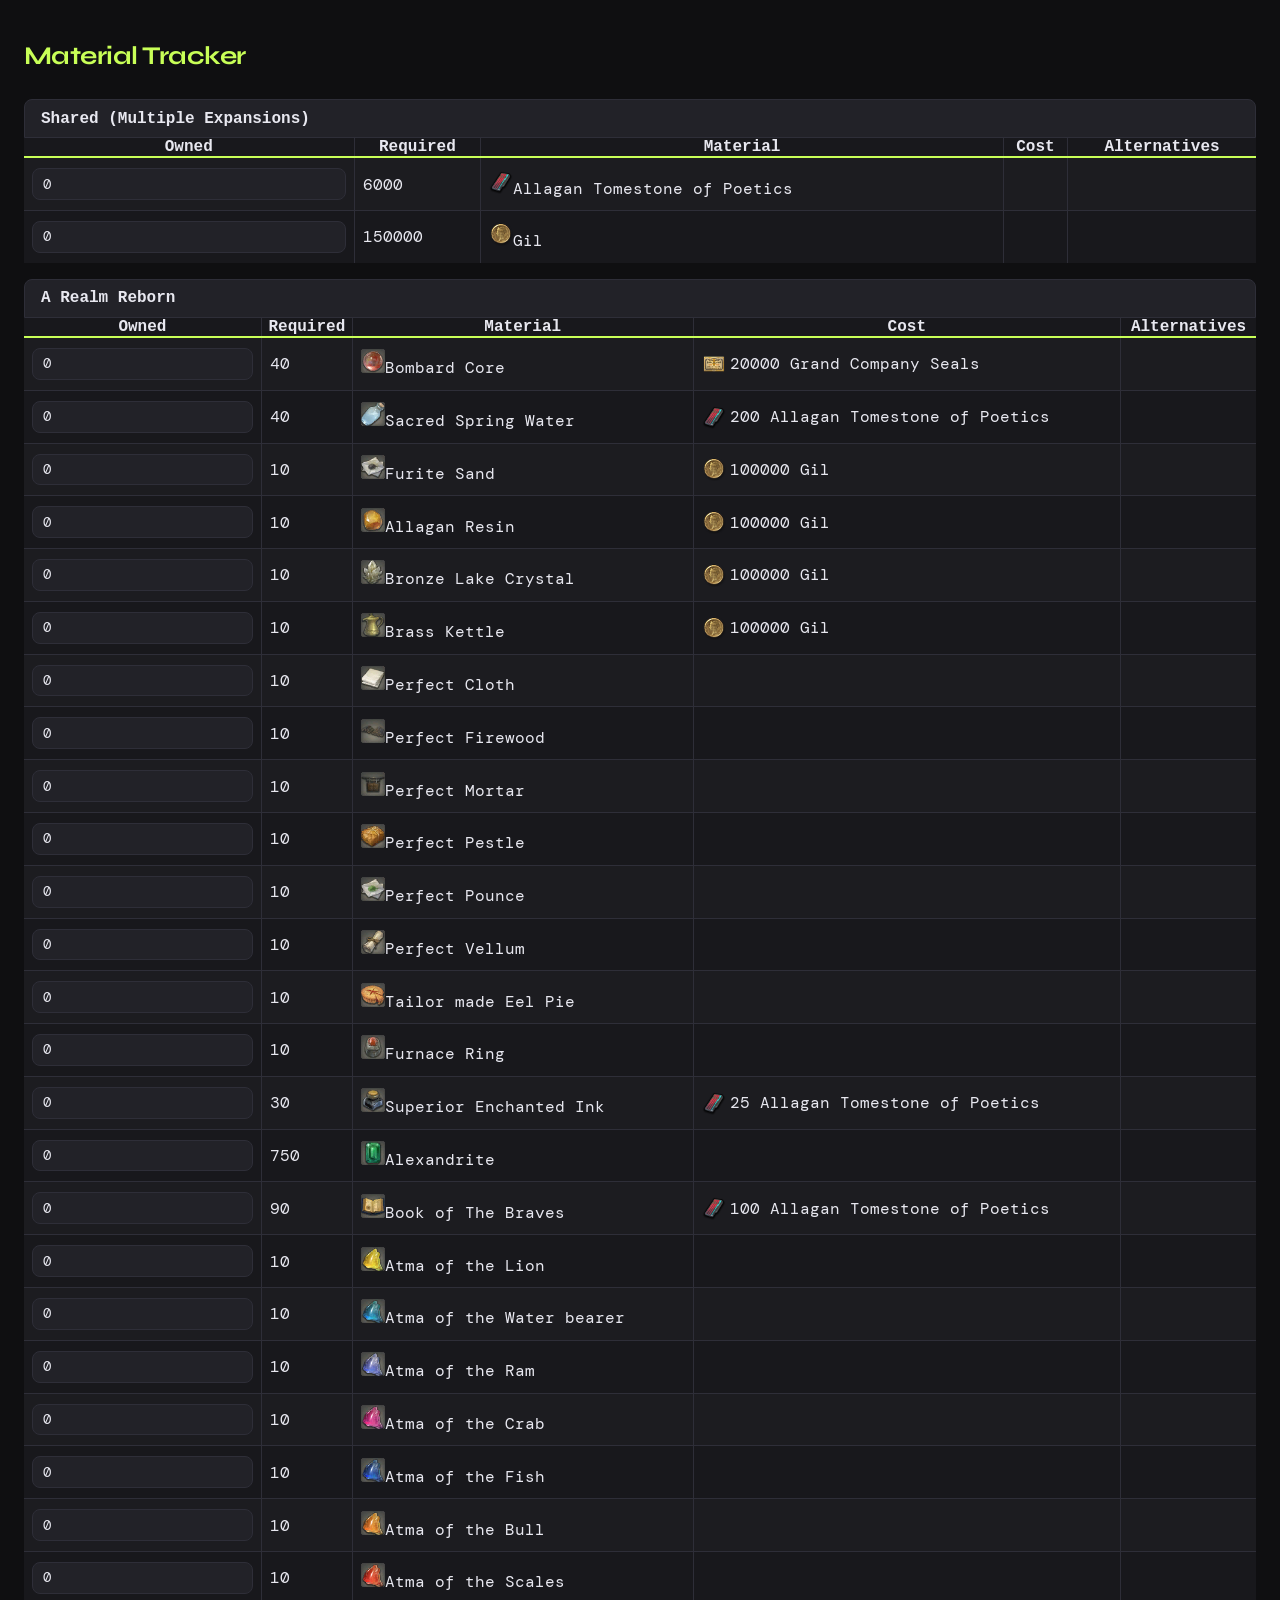
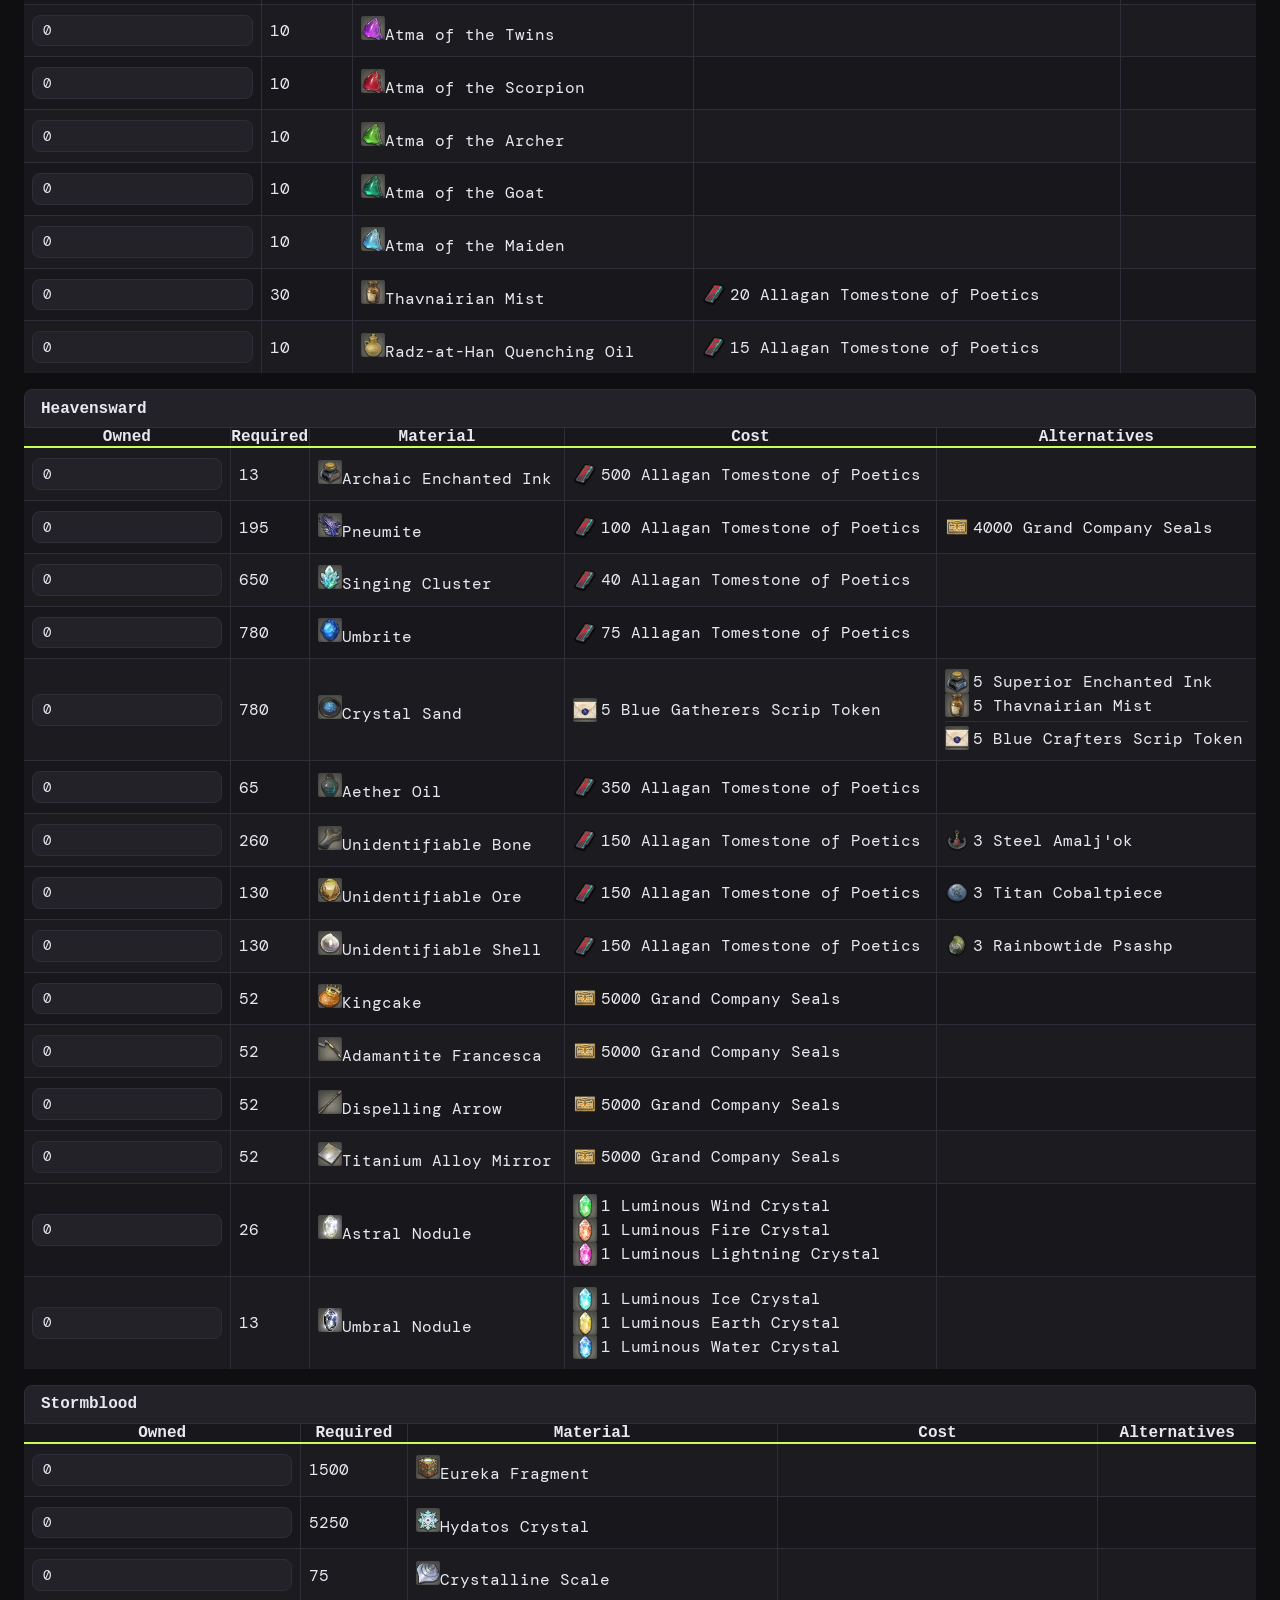
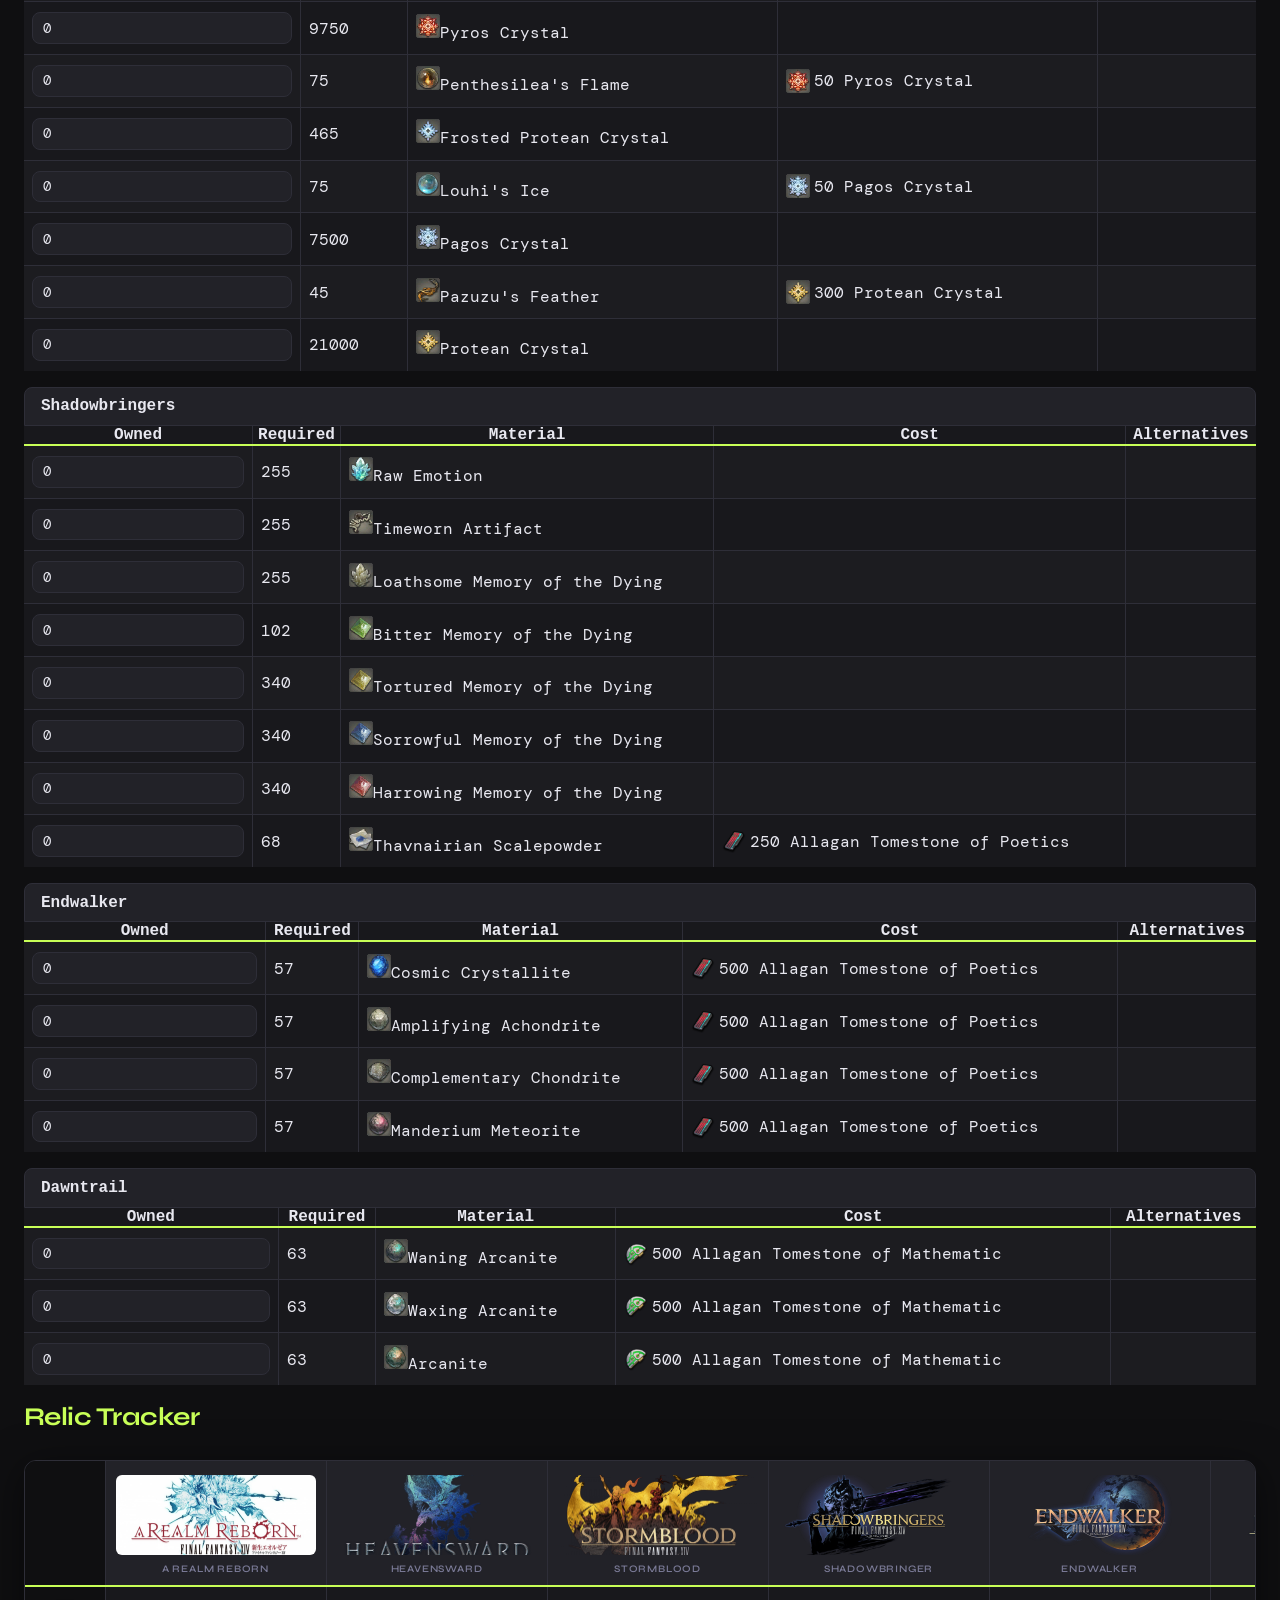
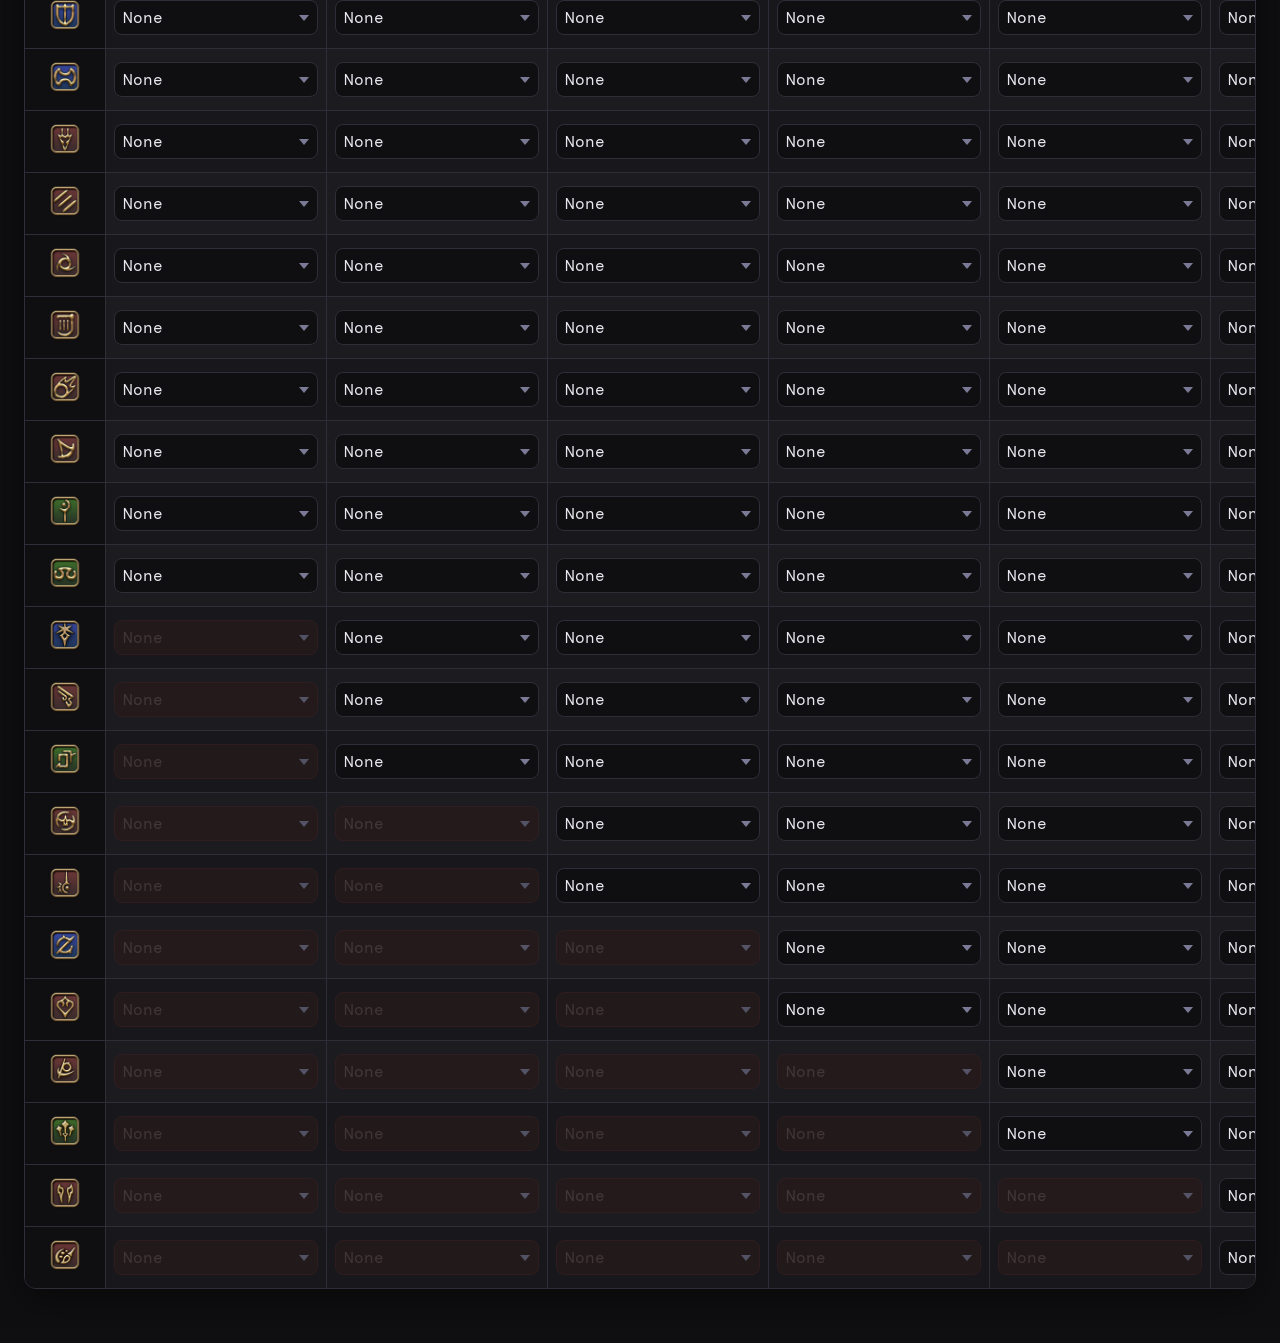
==== commit 95f59703: "Added sections header to tables, and swaps mat list to show cost and intermediate mats" ====
--- a/index.html
+++ b/index.html
@@ -12,8 +12,9 @@
 </head>
 
 <body>
-
-<div id="totals-table-container"></div>
+  <h1>Material Tracker</h1>
+  <div id="totals-table-container"></div>
+
   <h1>Relic Tracker</h1>
 
   <div class="table-wrapper">
--- a/style.css
+++ b/style.css
@@ -211,4 +211,35 @@
 input.materialInput:focus {
     border-color: var(--accent);
     box-shadow: 0 0 0 3px rgba(124, 106, 247, 0.15);
+}
+
+details {
+    margin-bottom: 1rem;
+}
+
+details summary {
+    font-family: var(--sans);
+    font-size: 1rem;
+    font-weight: 600;
+    color: var(--text);
+    cursor: pointer;
+    padding: 0.6rem 1rem;
+    border-bottom: 1px solid var(--border);
+    list-style: none;
+    user-select: none;
+    background-color: var(--surface2);
+    border-radius: 8px;
+    border: 1px solid var(--border);
+}
+
+details[open] summary {
+    border-radius: 8px 8px 0 0;
+    border-bottom: 1px solid var(--border);
+}
+
+details summary:hover {
+    color: var(--accent);
+    background-color: var(--surface);
+    border-color: var(--accent);
+    transition: background-color 0.15s, border-color 0.15s, color 0.15s;
 }
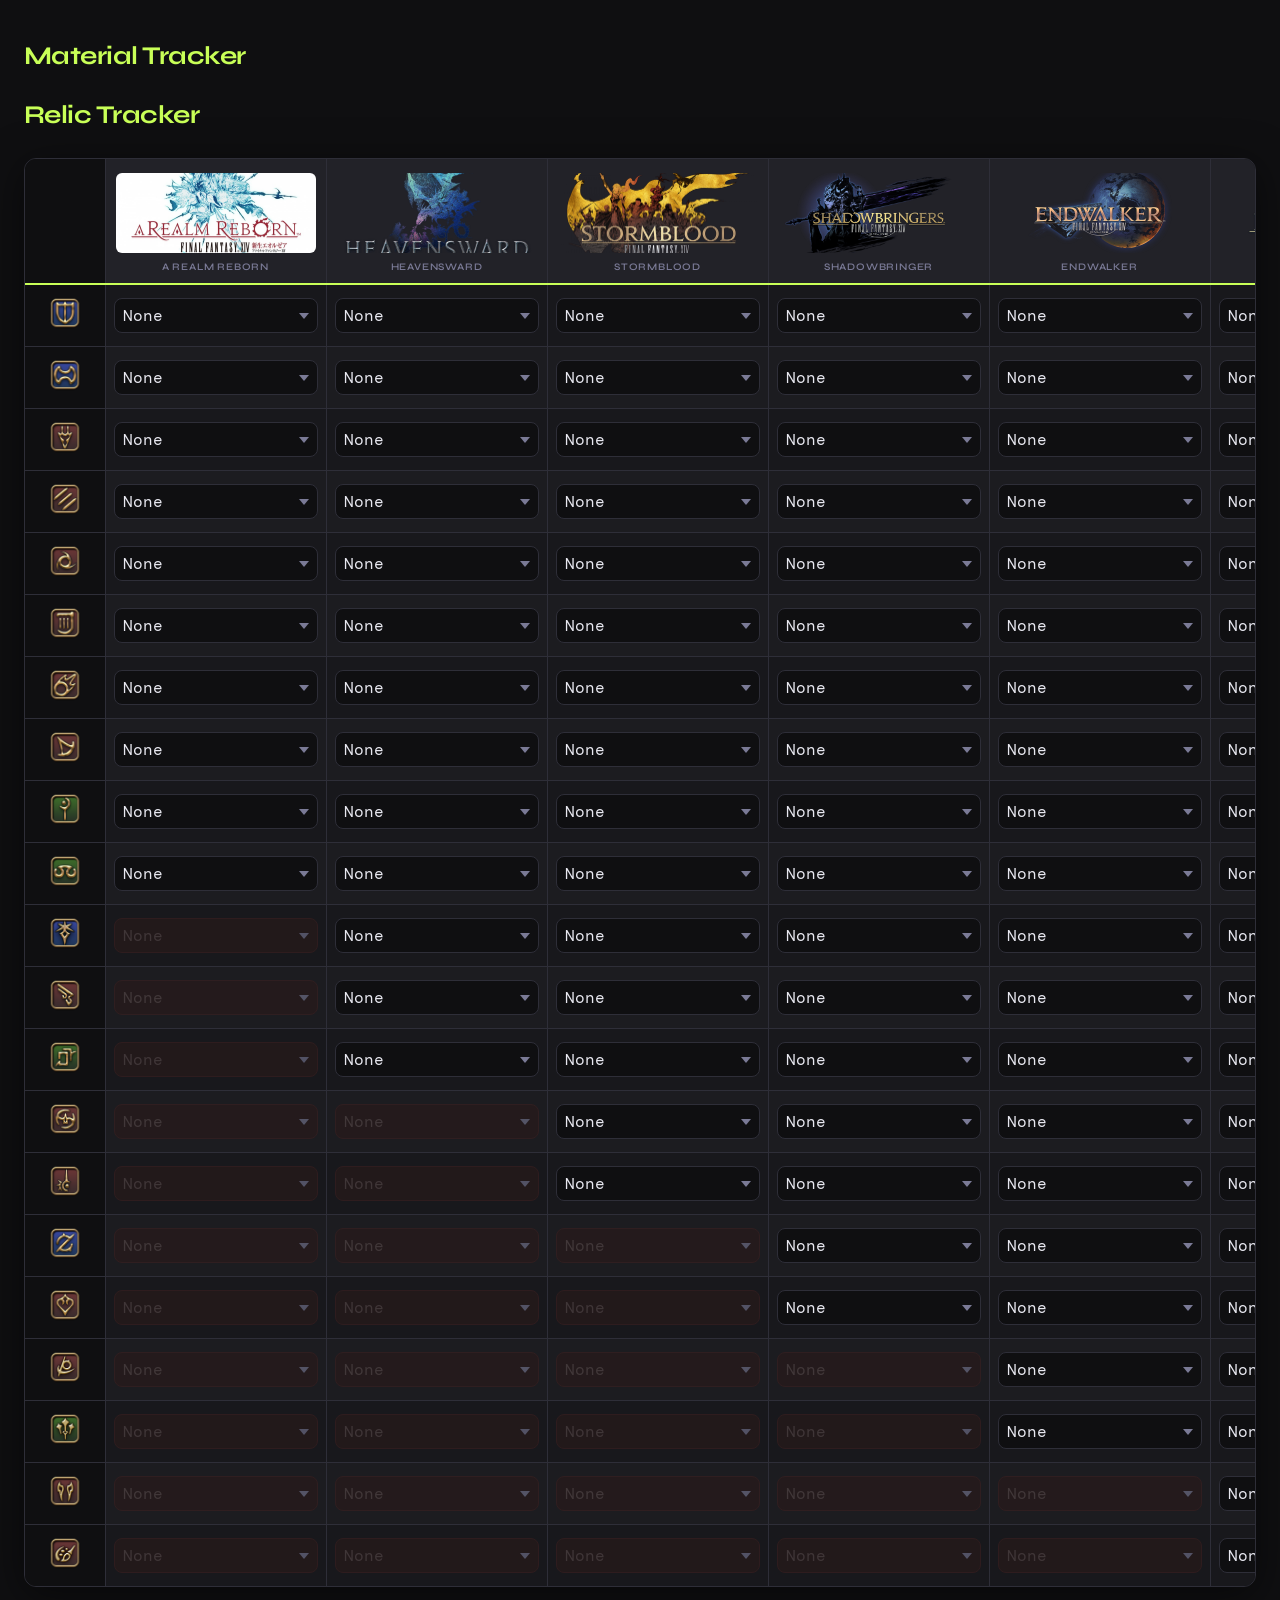
==== commit b2ed985a: "Started refactor to add source of non-shop items" ====
--- a/index.html
+++ b/index.html
@@ -1500,9 +1500,9 @@
           <td class="dropdown-cell">
             <select class="DT">
               <option value="" selected="">None</option>
-              <option value="Phantom Twinfangs Umbrae"> Phantom Twinfangs Umbrae </option>
-              <option value="Phantom Twinfangs Penumbrae"> Phantom Twinfangs Penumbrae </option>
-              <option value="Phantom Twinfangs Obscurum"> Phantom Twinfangs Obscurum </option>
+              <option value="Phantom Flat Brush Umbrae"> Phantom Flat Brush Umbrae </option>
+              <option value="Phantom Flat Brush Penumbrae"> Phantom Flat Brush Penumbrae </option>
+              <option value="Phantom Round Brush Obscurum"> Phantom Round Brush Obscurum </option>
             </select>
           </td>
         </tr>
--- a/style.css
+++ b/style.css
@@ -242,4 +242,37 @@
     background-color: var(--surface);
     border-color: var(--accent);
     transition: background-color 0.15s, border-color 0.15s, color 0.15s;
+}
+
+tr.completed {
+    border-left: 3px solid #4fc8a8;
+}
+
+tr.completed td {
+    background-color: color-mix(in srgb, #4fc8a8 20%, var(--surface));
+    color: var(--accent2);
+    opacity: 0.85;
+}
+
+tr.completed input.materialInput {
+    border-color: #4fc8a8;
+    color: var(--accent2);
+}
+
+details.completed > summary {
+    background-color: color-mix(in srgb, #4fc8a8 20%, var(--surface2));
+    border-color: #4fc8a8;
+    color: var(--accent2);
+}
+
+tr.currency-summary-row td {
+    background-color: var(--surface2);
+    border-top: 1px solid var(--border);
+    border-bottom: 1px solid var(--border);
+    font-family: var(--mono);
+    font-size: 0.85rem;
+    color: var(--text);
+    position: sticky;
+    top: 0;
+    z-index: 1;
 }
